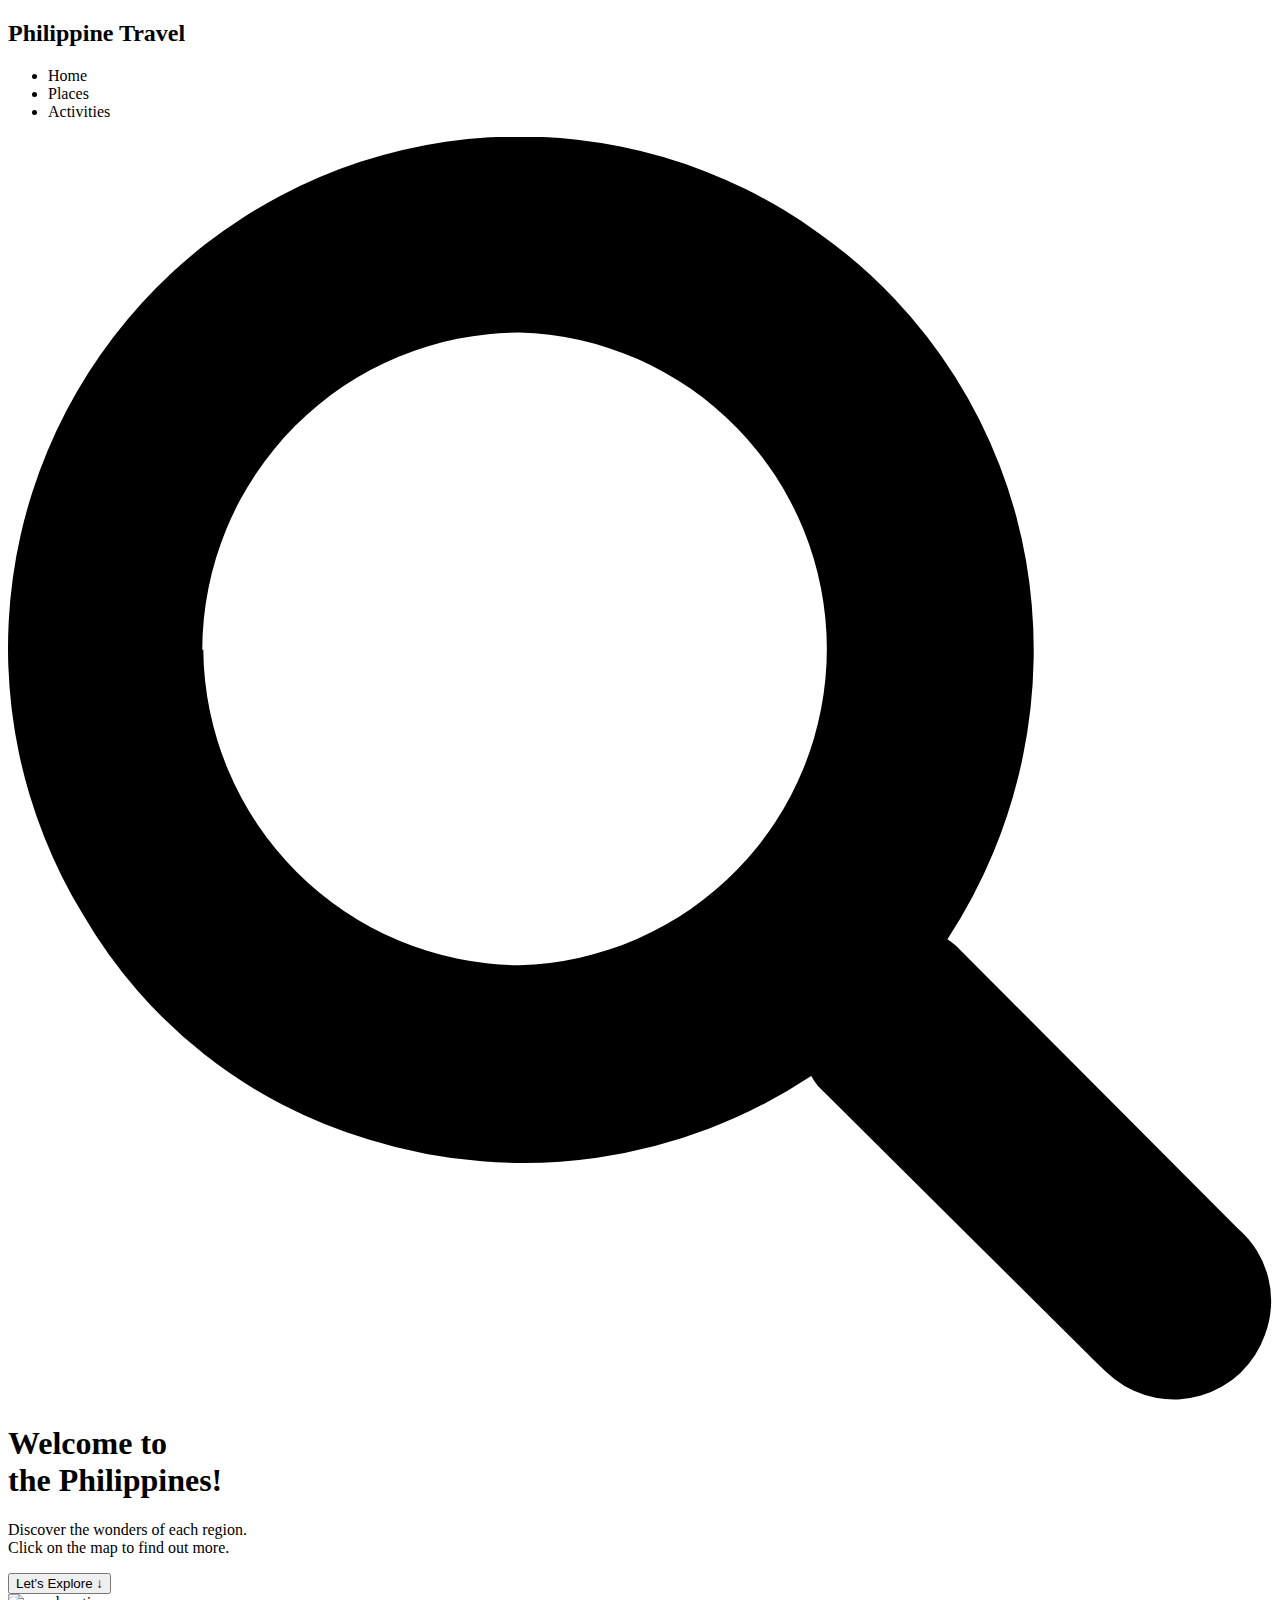
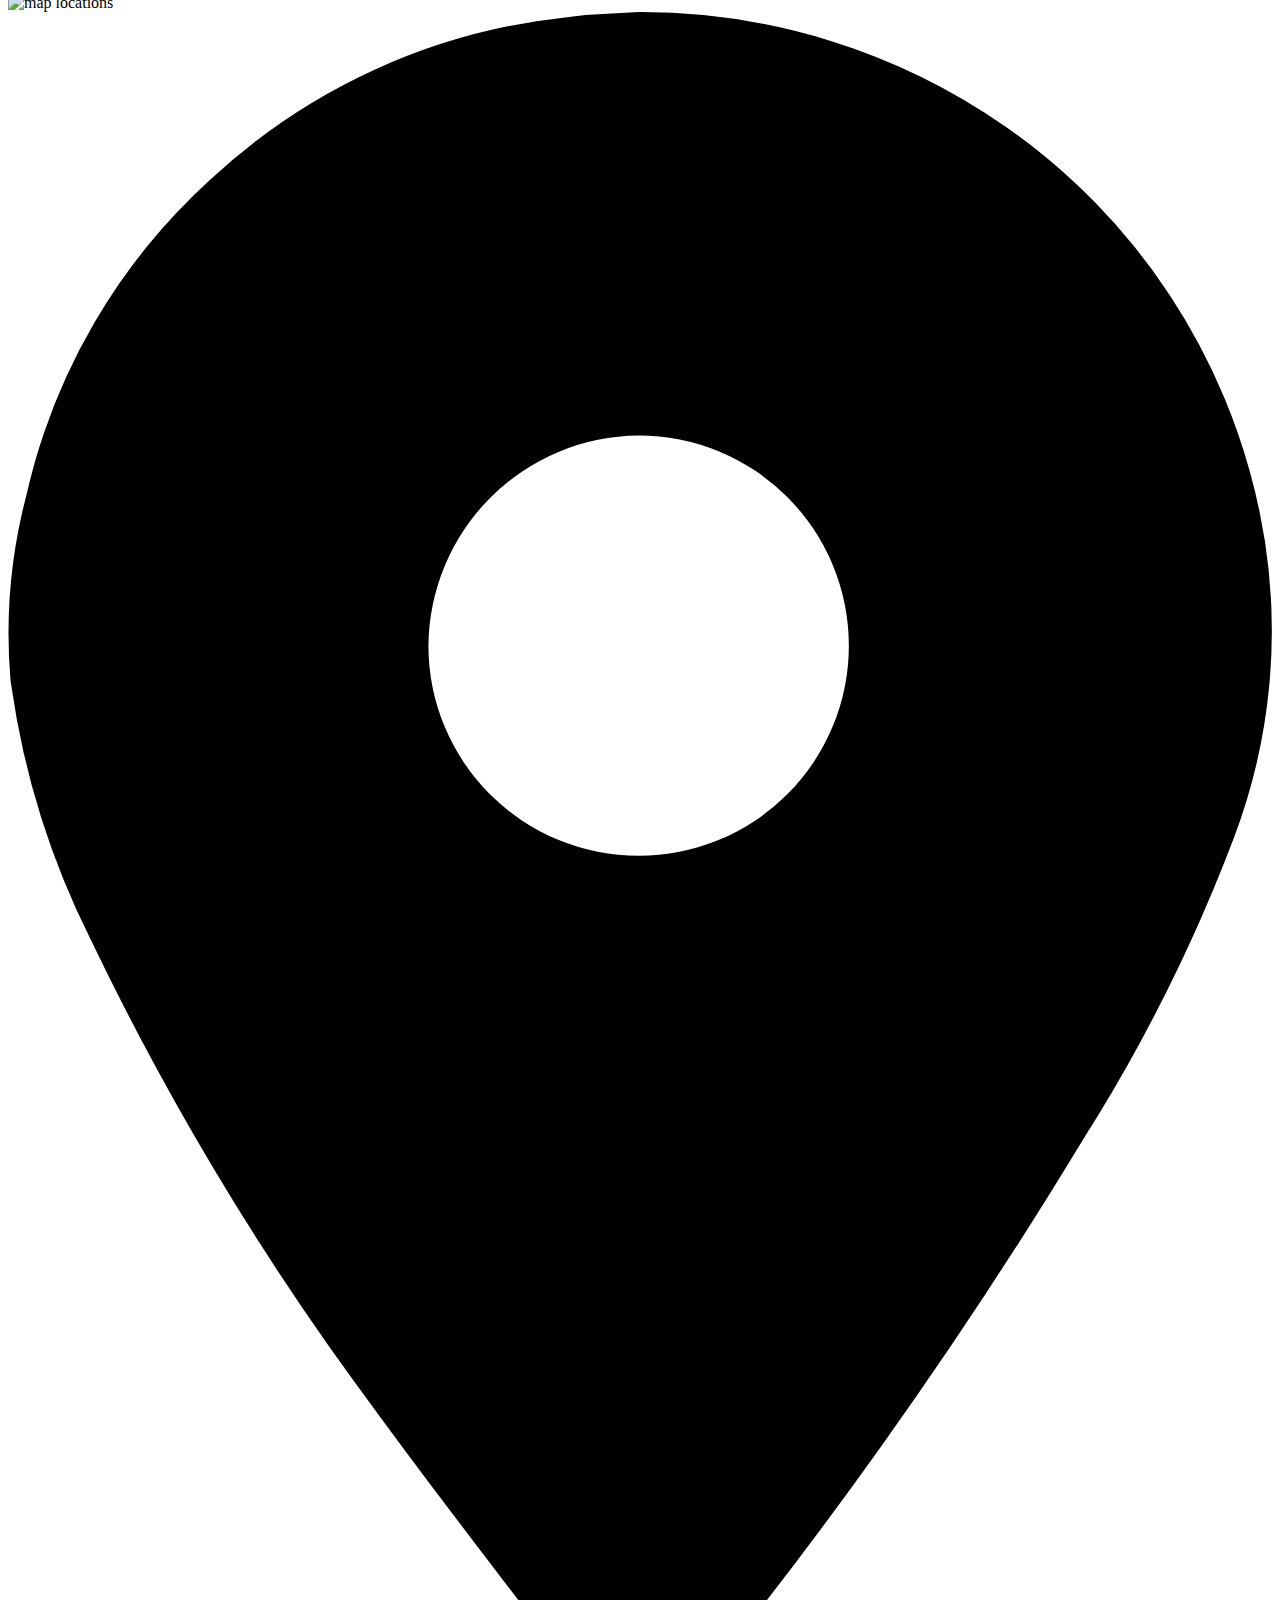
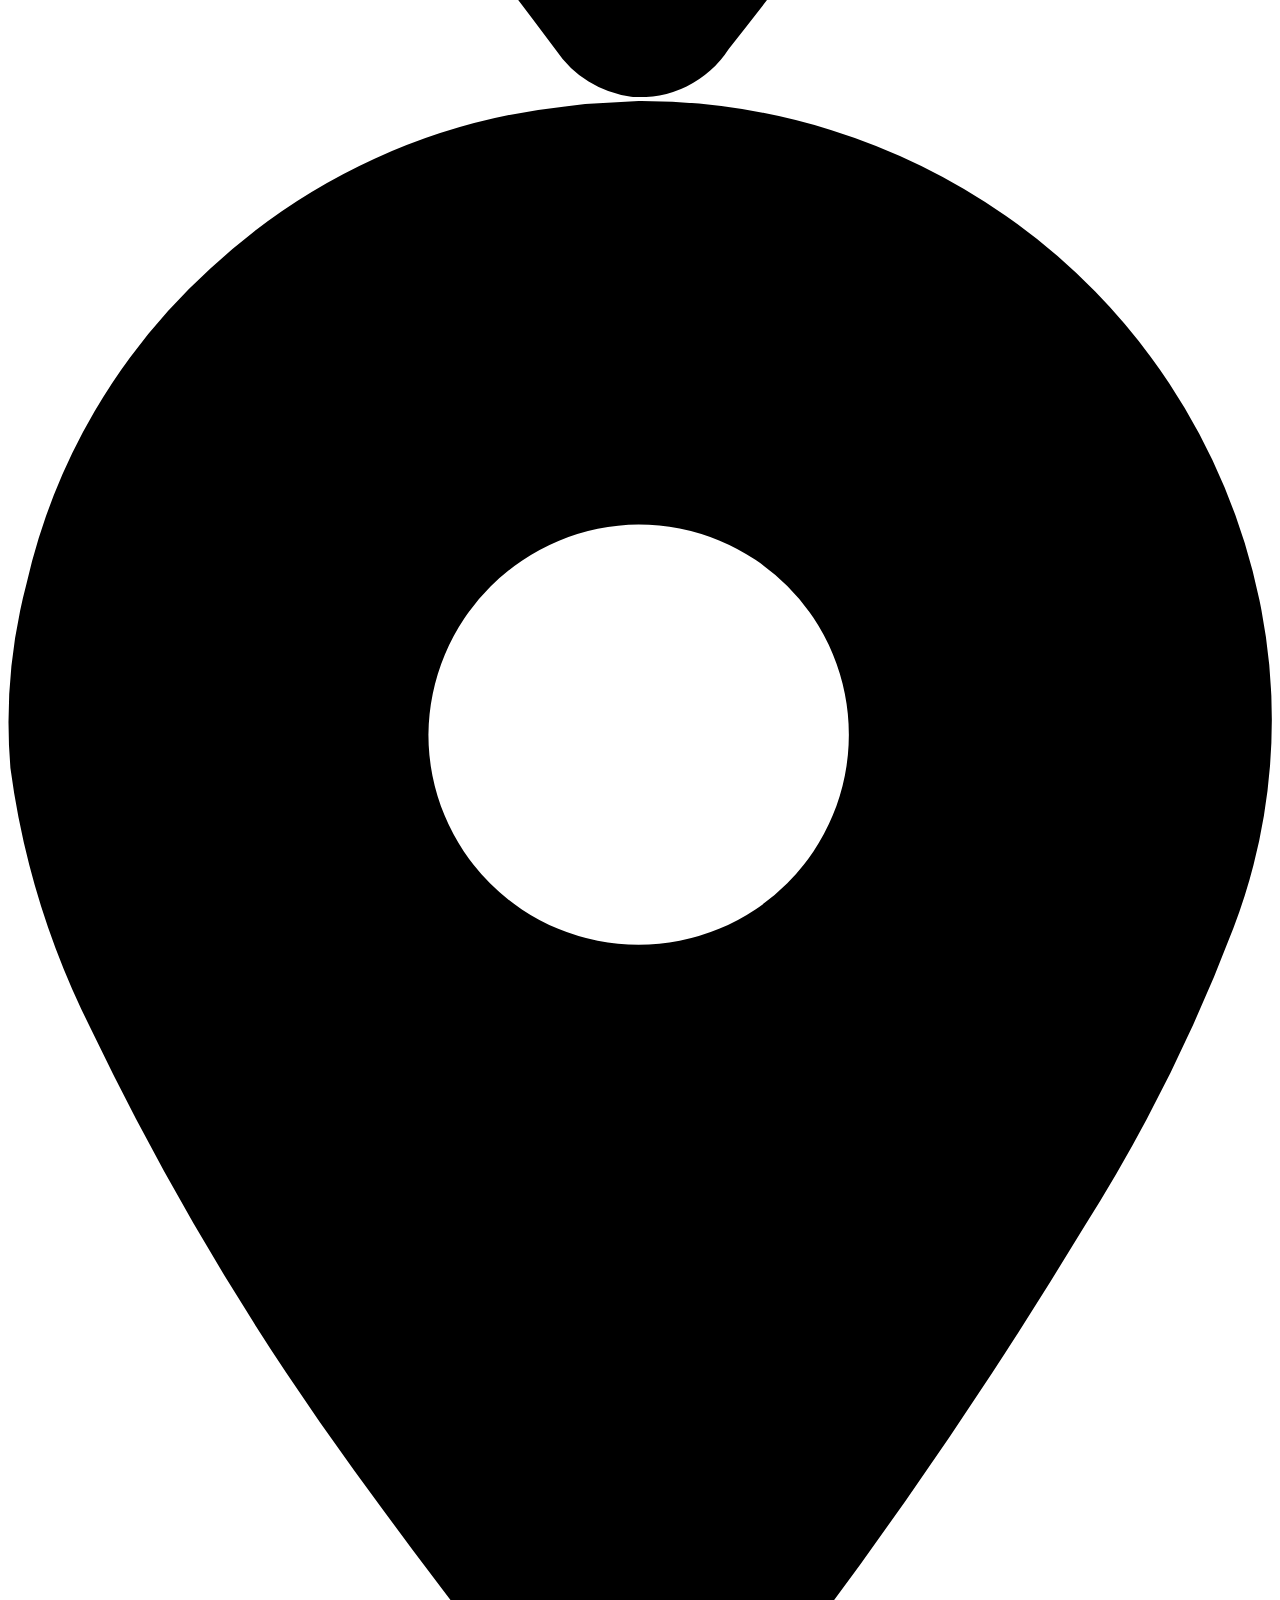
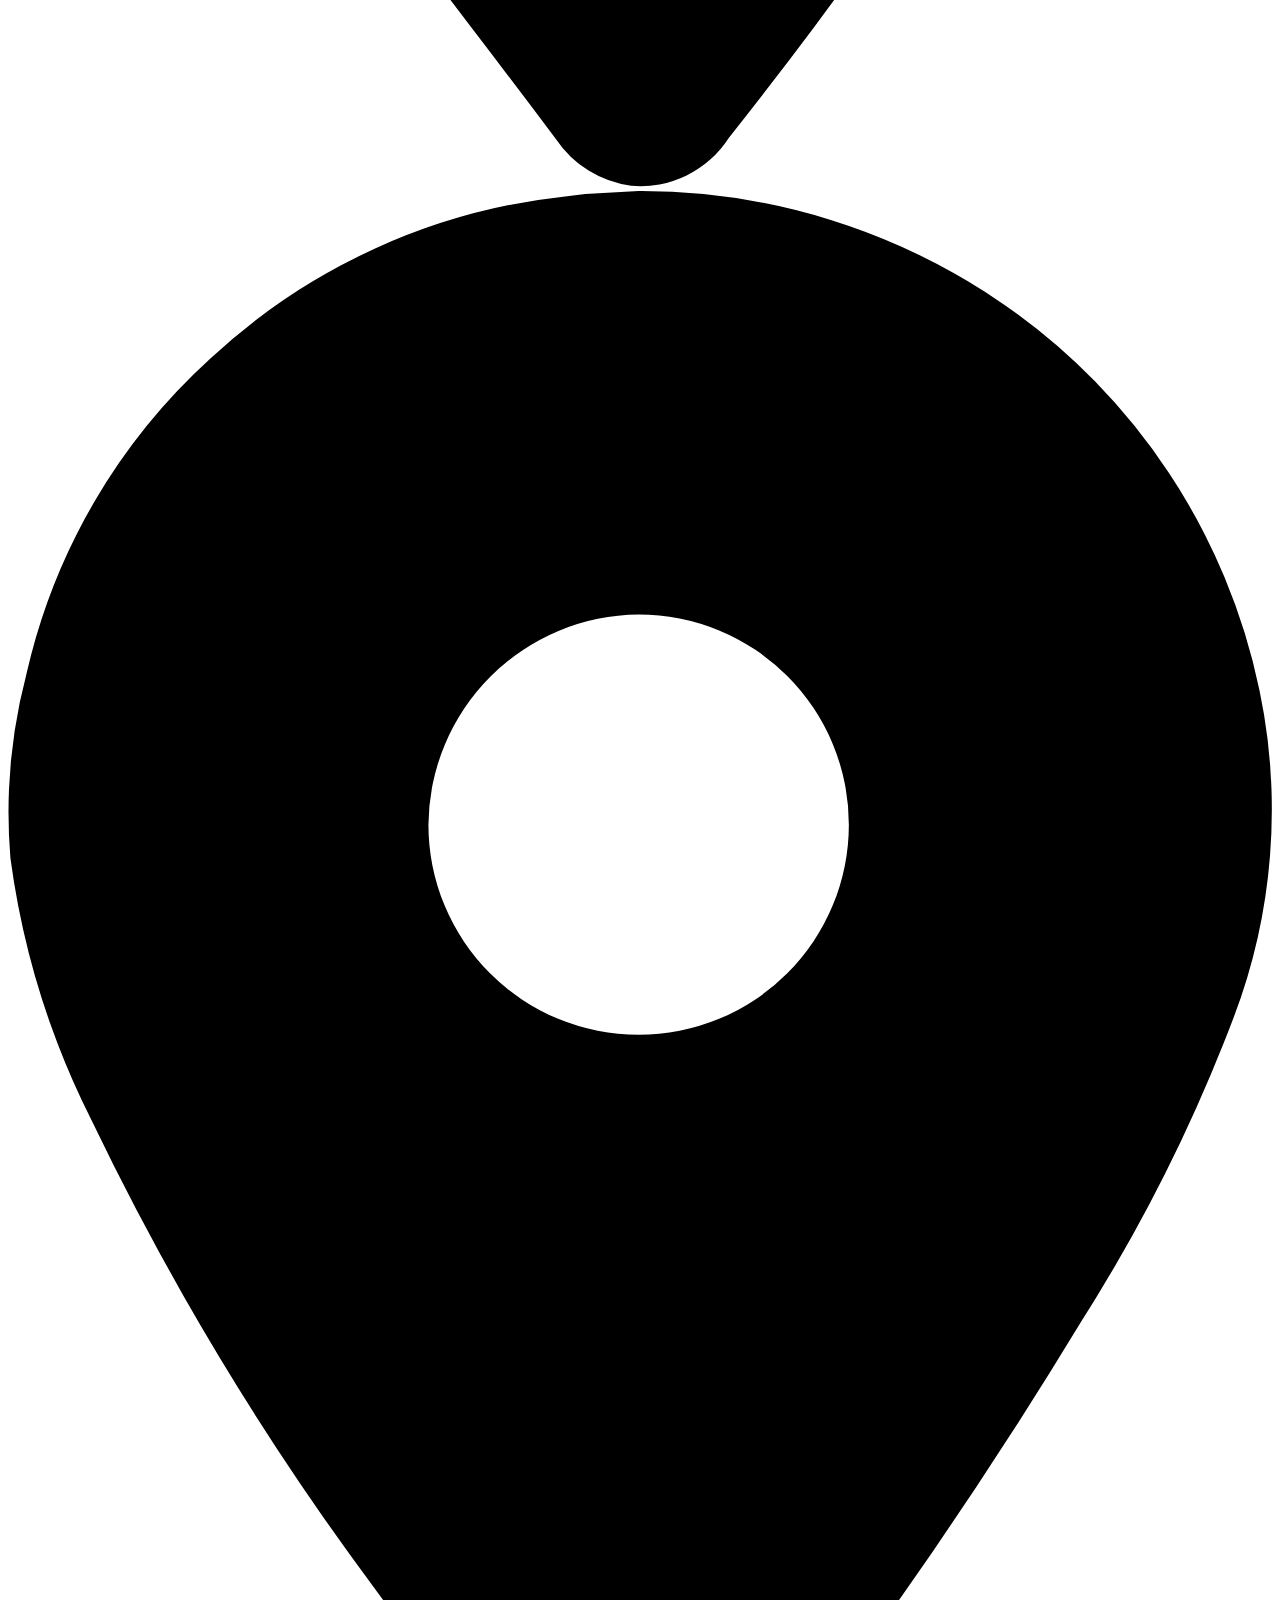
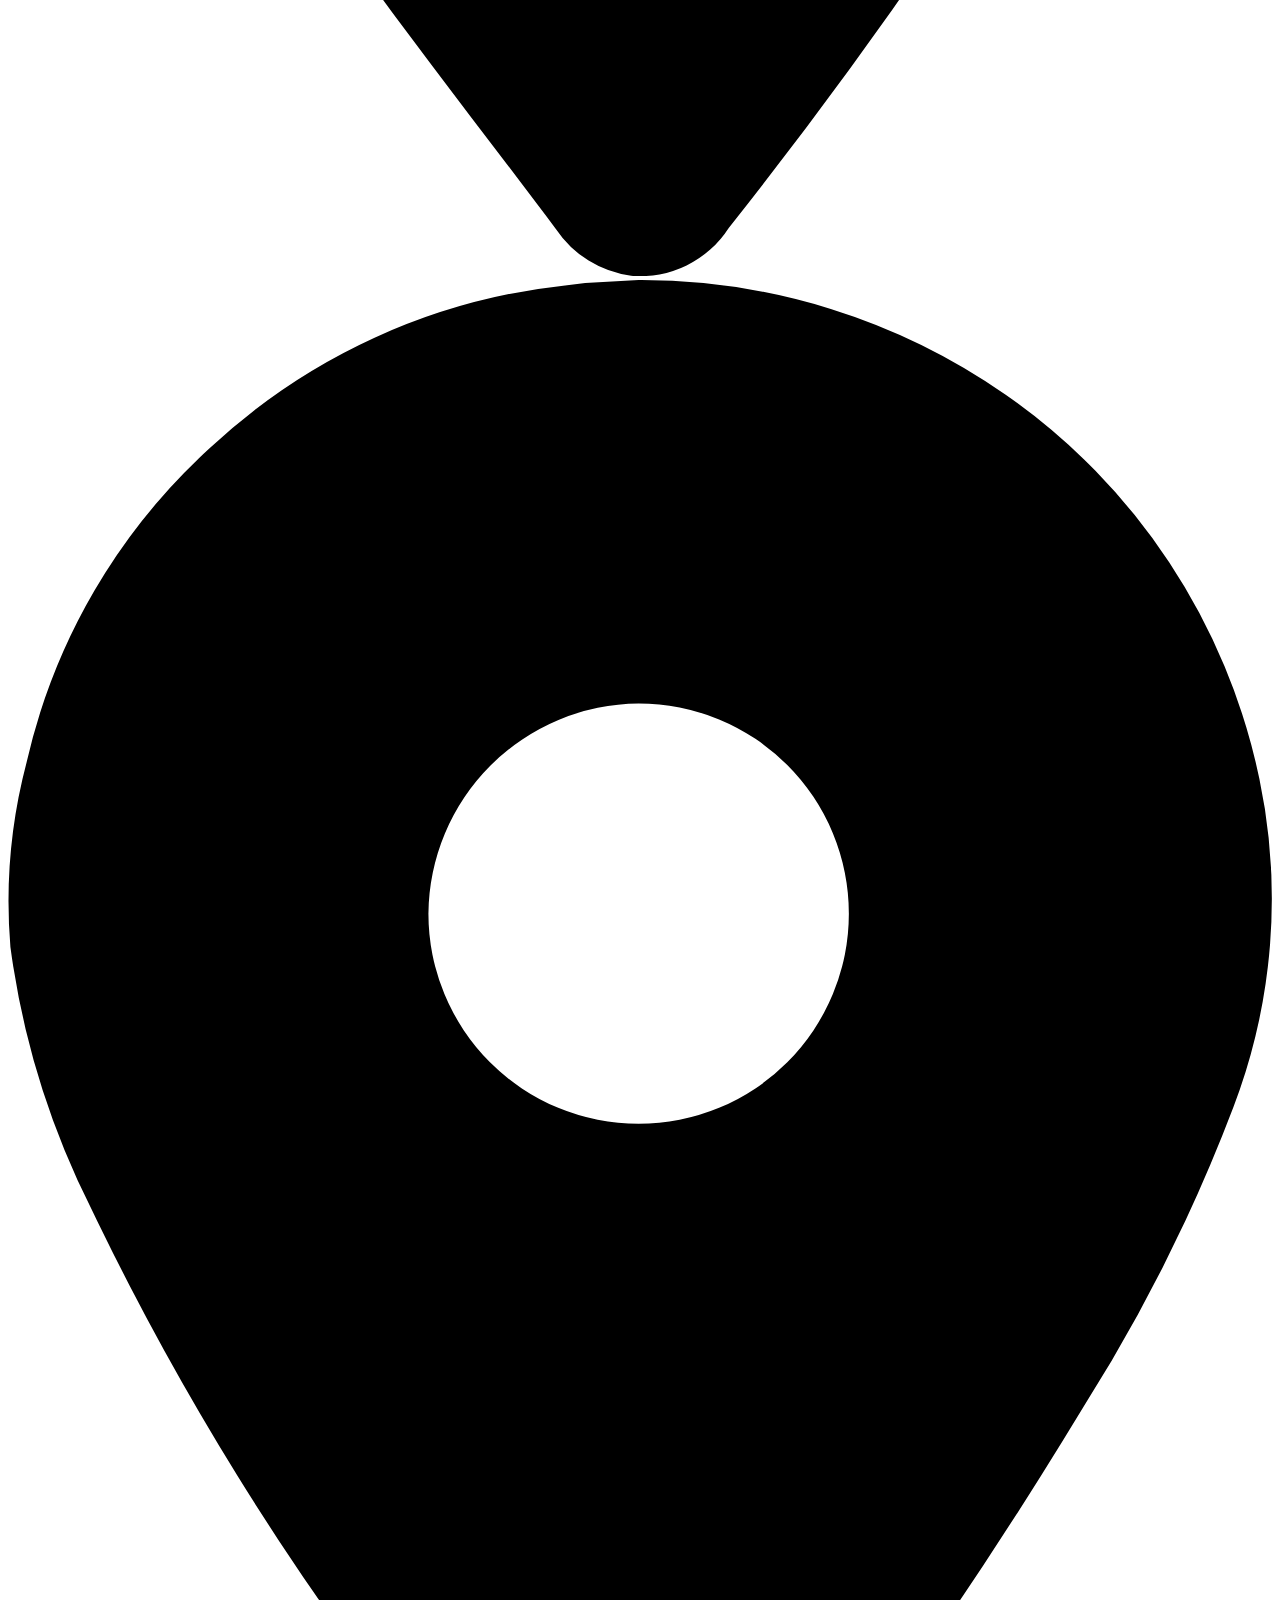
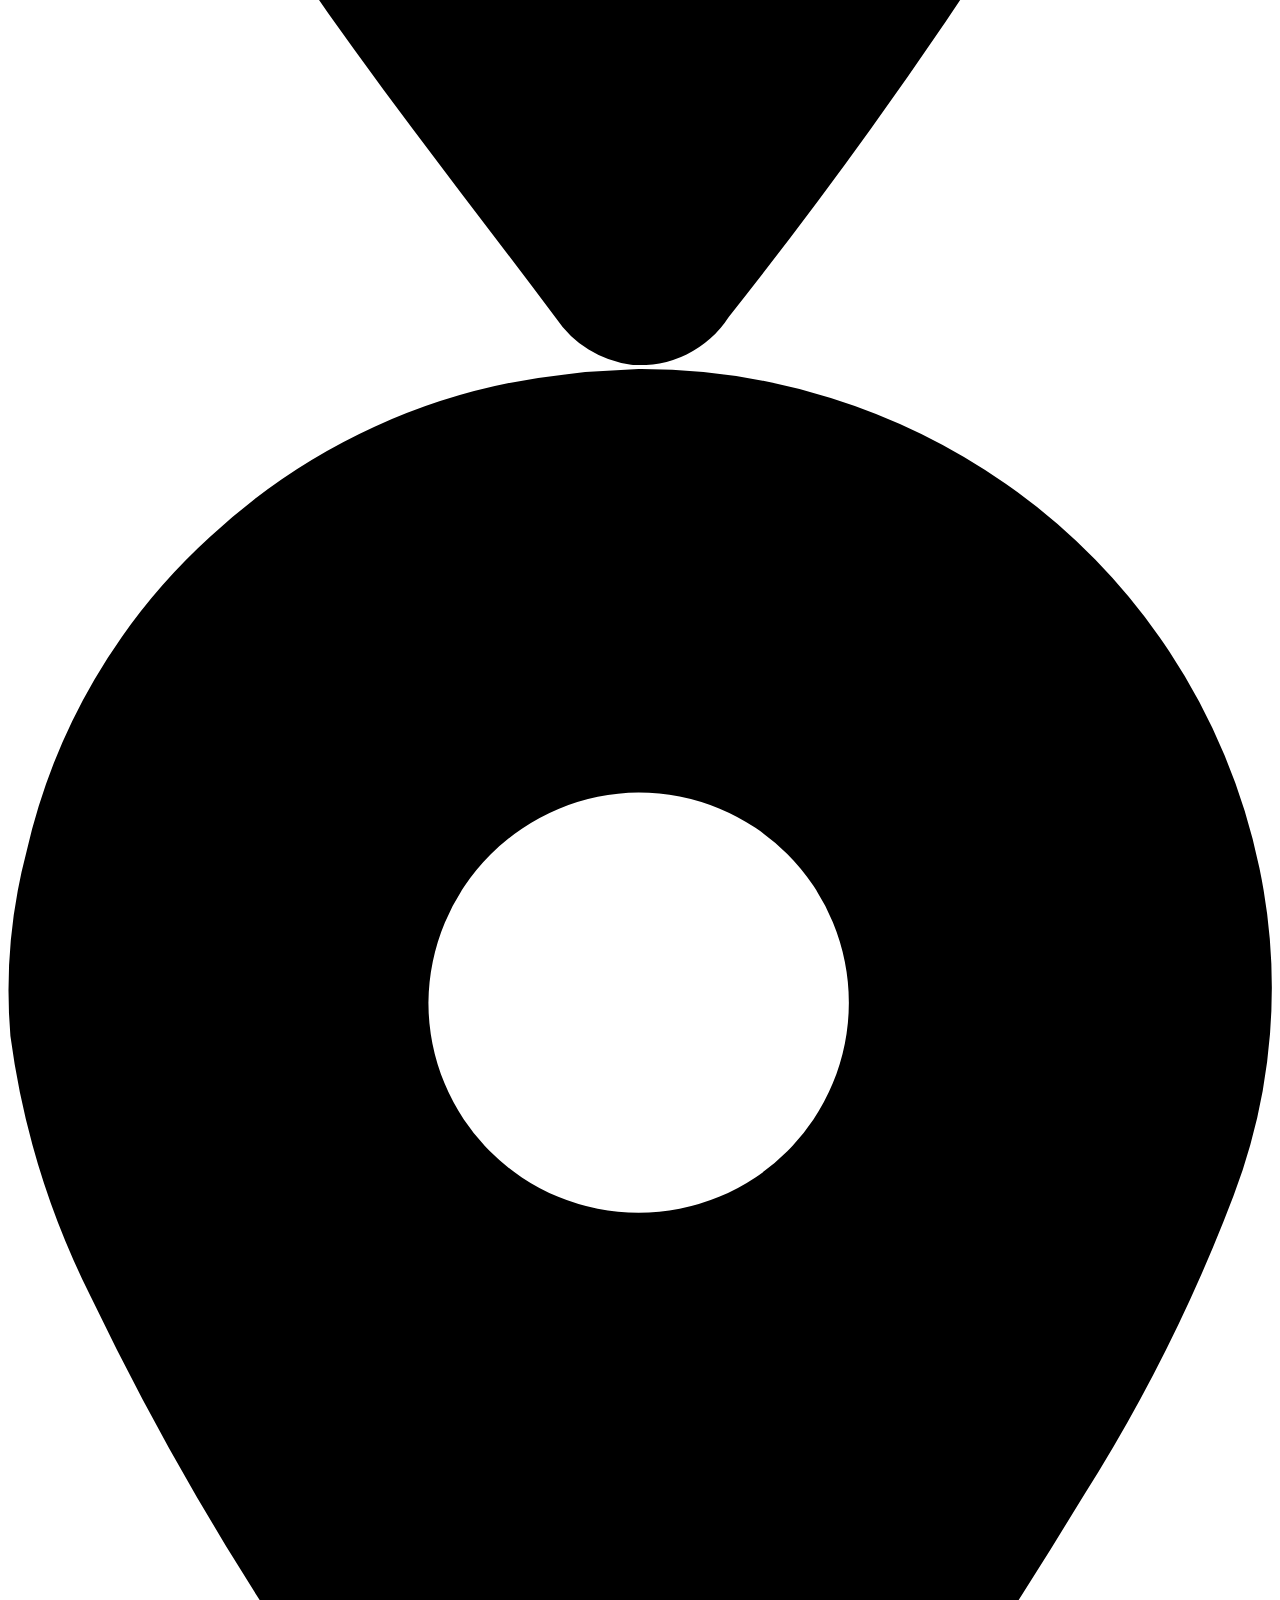
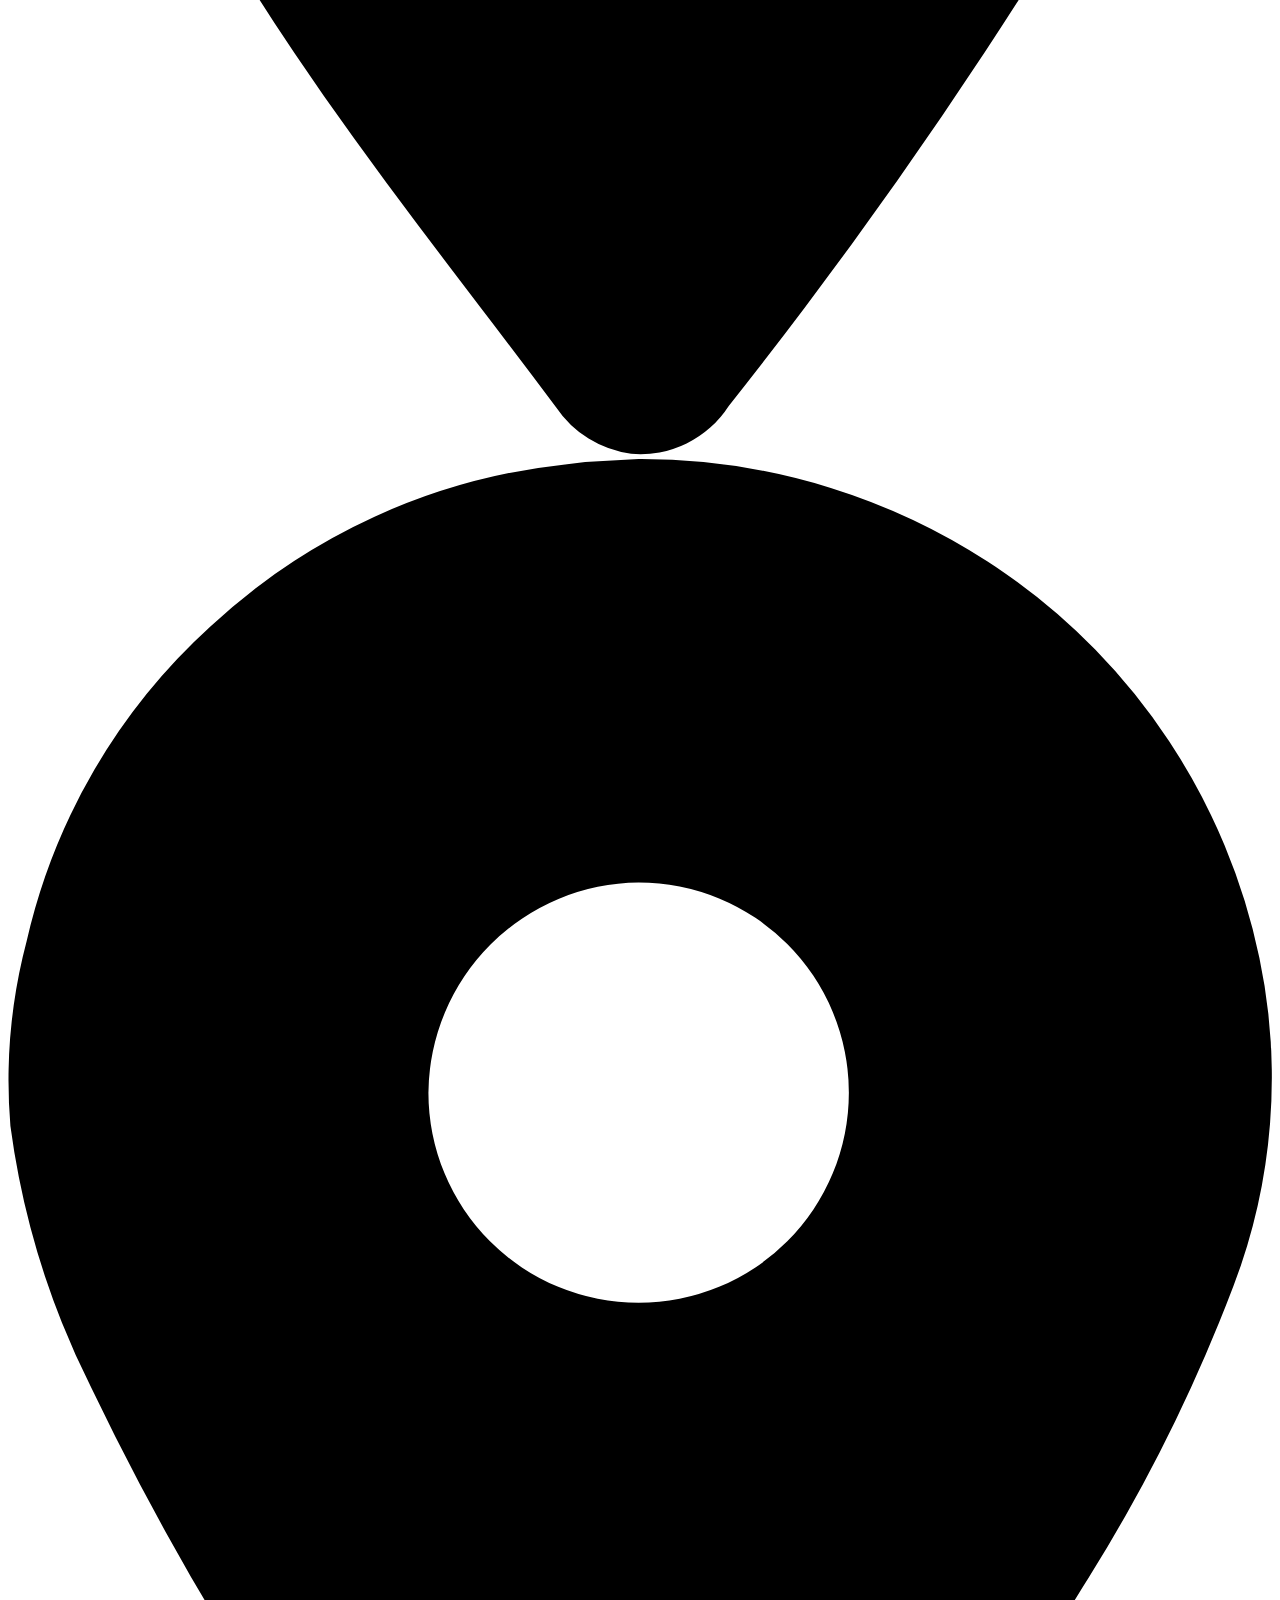
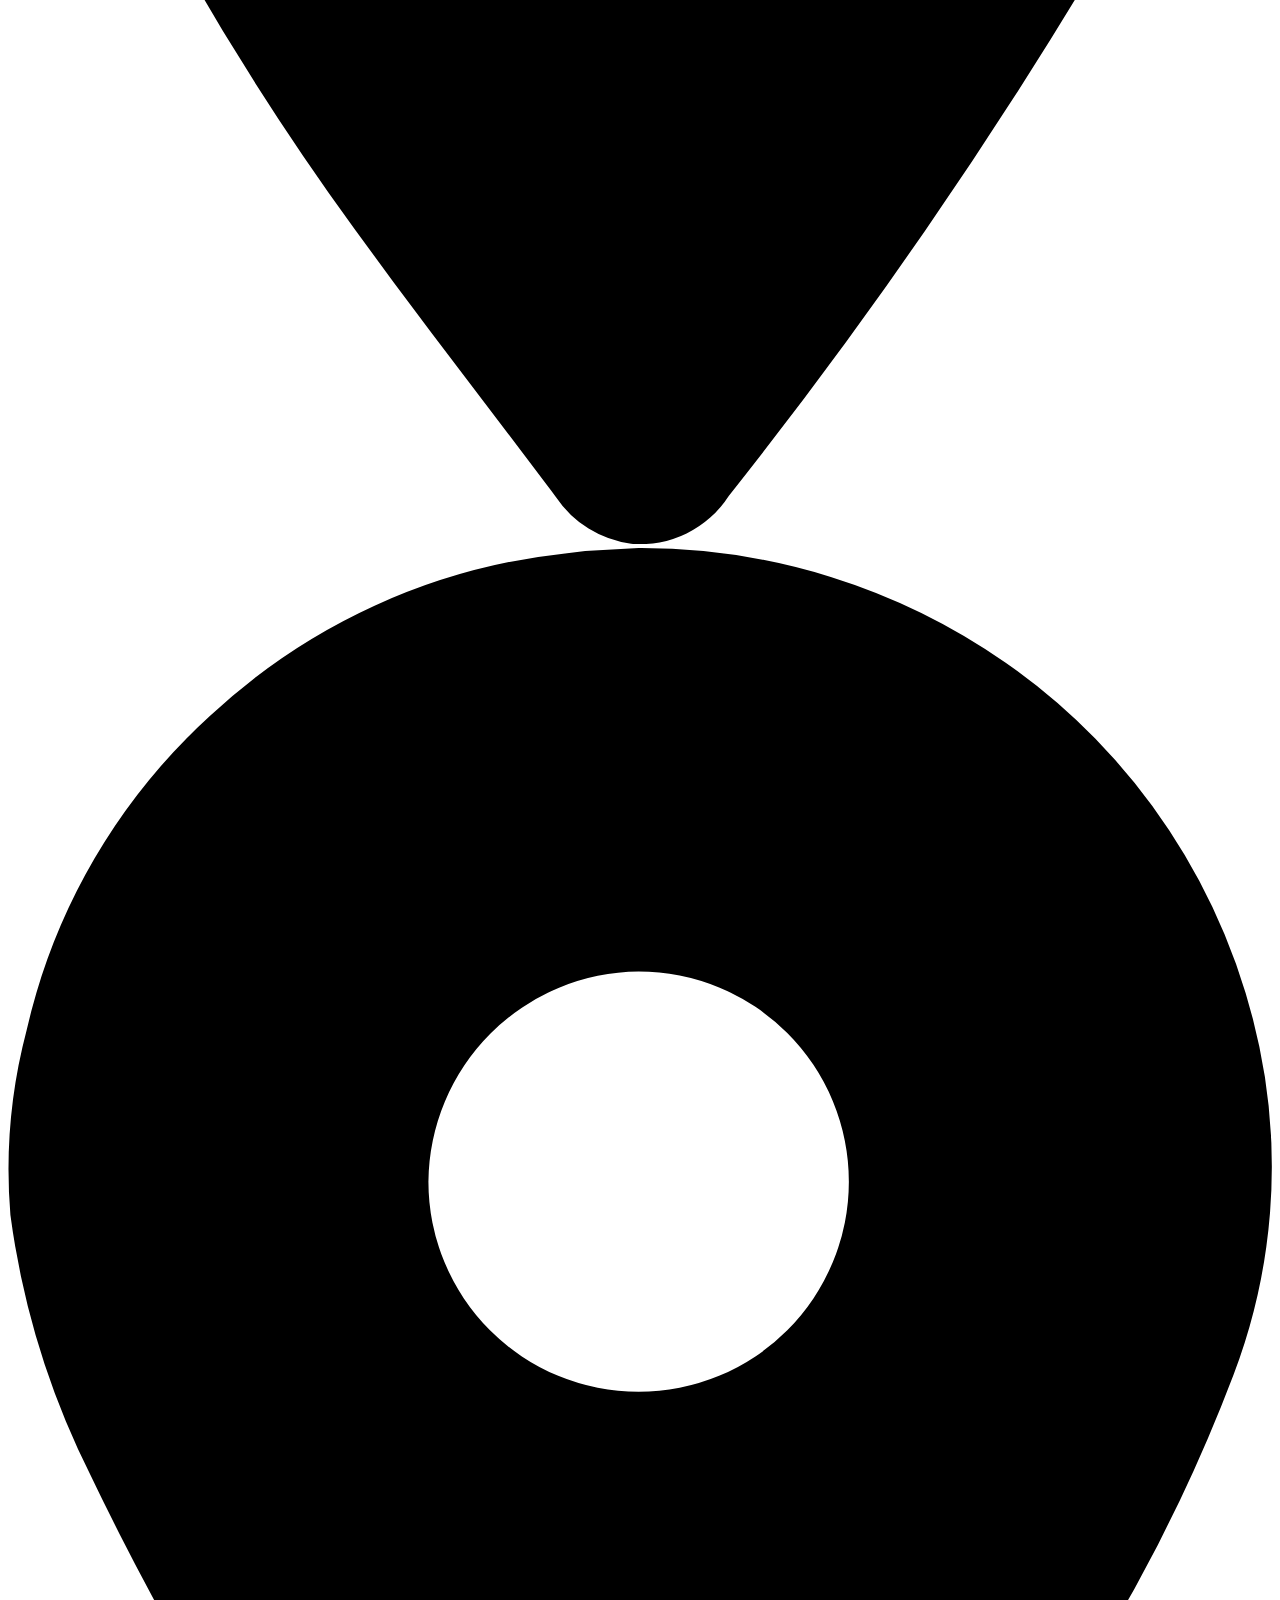
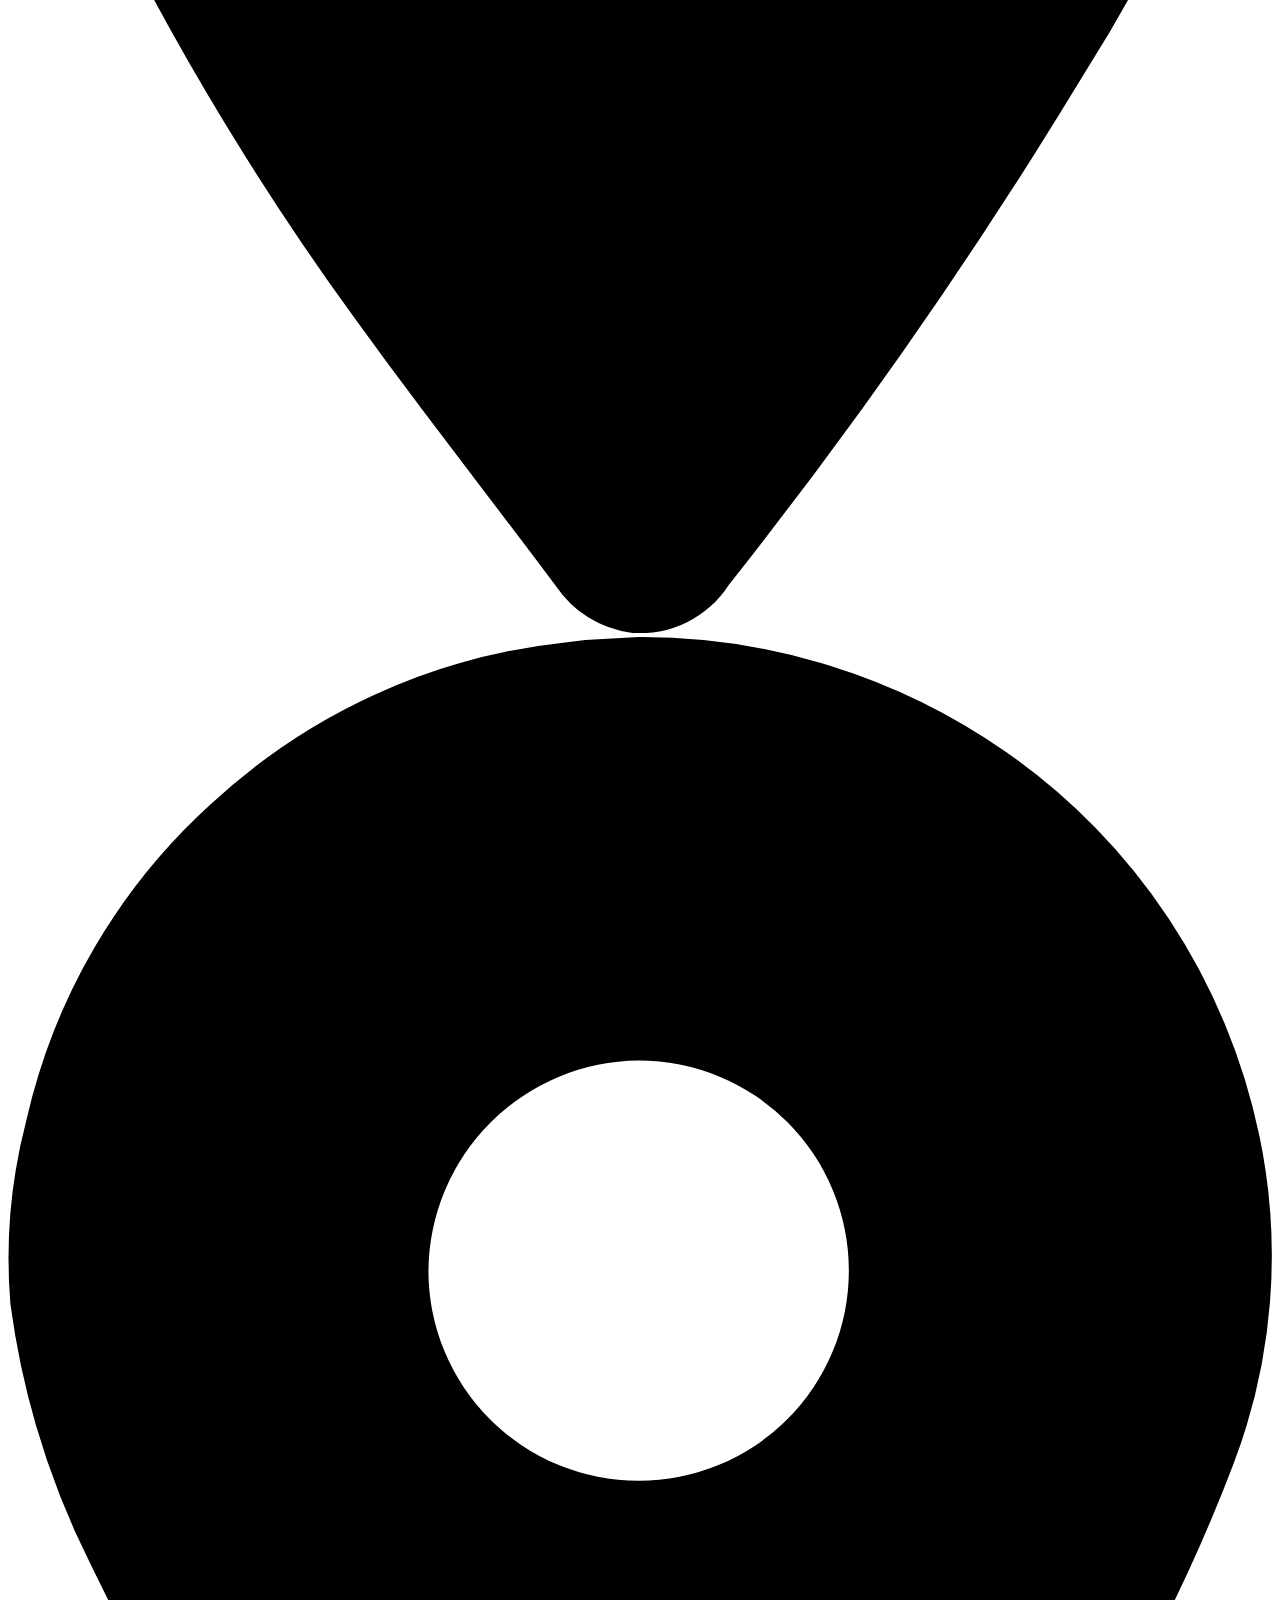
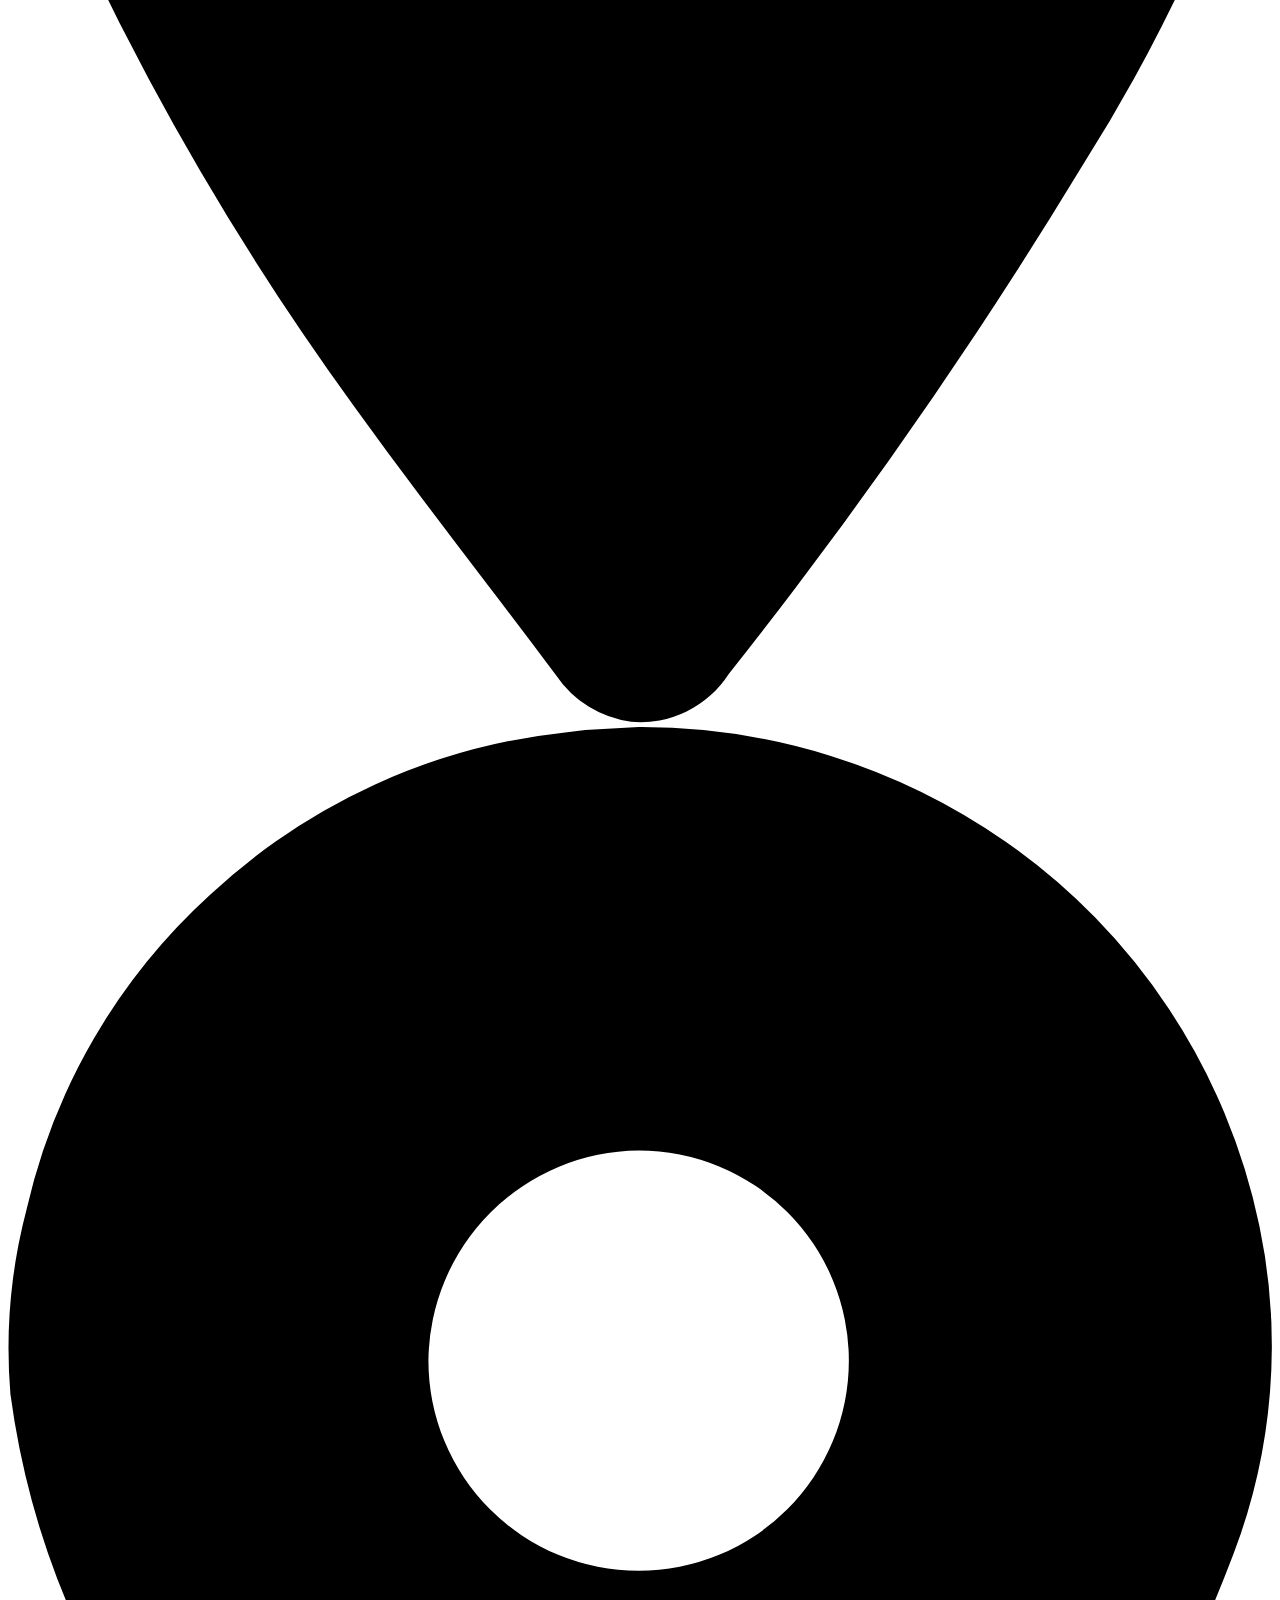
==== index.html @ 262427d0 "I will delete the main, and implement the corousel" ====
<!DOCTYPE html>
<html lang="en">
  <head>
    <meta charset="UTF-8" />
    <meta http-equiv="X-UA-Compatible" content="IE=edge" />
    <meta name="viewport" content="width=device-width, initial-scale=1.0" />
    <title>Philippine Travel</title>
    <link rel="preconnect" href="https://fonts.googleapis.com" />
    <link rel="stylesheet" href="style.css" />
    <link rel="preconnect" href="https://fonts.gstatic.com" crossorigin />
    <link
      href="https://fonts.googleapis.com/css2?family=Plus+Jakarta+Sans:ital,wght@0,300;0,400;0,500;0,600;0,700;0,800;1,300;1,400;1,500;1,600;1,700;1,800&display=swap"
      rel="stylesheet"
    />
    <link href="https://unpkg.com/aos@2.3.1/dist/aos.css" rel="stylesheet" />
    <script src="https://unpkg.com/aos@2.3.1/dist/aos.js"></script>
    <script src="script.js" defer></script>
  </head>
  <body>
    <header>
      <nav>
        <h2 onclick="location.reload()">Philippine Travel</h2>
        <ul>
          <li>Home</li>
          <li>Places</li>
          <li>Activities</li>
        </ul>
        <div class="search-icon">
          <svg xmlns="http://www.w3.org/2000/svg" viewBox="0 0 50.36 50.33">
            <g id="Layer_2" data-name="Layer 2">
              <g id="Main">
                <path
                  d="M32,37.41a20.72,20.72,0,0,1-17.63,2.53A19.63,19.63,0,0,1,3,31,20.38,20.38,0,0,1,32.36,3.87a20.26,20.26,0,0,1,8.2,13,21,21,0,0,1-3.13,15.09,2.78,2.78,0,0,1,.34.26L49,43.49a3.8,3.8,0,0,1,1.08,4.23,3.84,3.84,0,0,1-6,1.76,7.85,7.85,0,0,1-.74-.67l-11.07-11A3.79,3.79,0,0,1,32,37.41Zm-24.22-17A12.7,12.7,0,0,0,20.37,33a12.61,12.61,0,0,0,0-25.21A12.67,12.67,0,0,0,7.74,20.44Z"
                />
              </g>
            </g>
          </svg>
        </div>
      </nav>
      <div class="header__main">
        <div class="header__intro">
          <h1>Welcome to<br />the <span>Philippines!</span></h1>
          <p>Discover the wonders of each region.<br />Click on the map to find out more.</p>
          <button type="button">Let's Explore ↓</button>
        </div>
        <div class="header__map">
          <img src="/images/map.svg" alt="map locations" />
          <div class="locations location-1">
            <svg xmlns="http://www.w3.org/2000/svg" viewBox="0 0 42.09 56.12">
              <g id="Layer_2" data-name="Layer 2">
                <g id="Main">
                  <path
                    d="M21,0A21.19,21.19,0,0,1,33.21,3.81a20.76,20.76,0,0,1,8.46,12.8,19.45,19.45,0,0,1-.86,10.92,55.48,55.48,0,0,1-5,10A163.91,163.91,0,0,1,24,54.51a3.49,3.49,0,0,1-3.25,1.59,3.57,3.57,0,0,1-2.5-1.55c-2.25-3-4.53-5.91-6.71-8.93a94.48,94.48,0,0,1-8.77-14.7A27.48,27.48,0,0,1,.08,22.21a18.19,18.19,0,0,1,.54-6.15A20.21,20.21,0,0,1,6.74,5.58,20.5,20.5,0,0,1,18.55.18L19.22.1ZM14,21.1a7,7,0,1,0,7-7A7.06,7.06,0,0,0,14,21.1Z"
                  />
                </g>
              </g>
            </svg>
          </div>
          <div class="locations location-2">
            <svg class="location-2" xmlns="http://www.w3.org/2000/svg" viewBox="0 0 42.09 56.12">
              <g id="Layer_2" data-name="Layer 2">
                <g id="Main">
                  <path
                    d="M21,0A21.19,21.19,0,0,1,33.21,3.81a20.76,20.76,0,0,1,8.46,12.8,19.45,19.45,0,0,1-.86,10.92,55.48,55.48,0,0,1-5,10A163.91,163.91,0,0,1,24,54.51a3.49,3.49,0,0,1-3.25,1.59,3.57,3.57,0,0,1-2.5-1.55c-2.25-3-4.53-5.91-6.71-8.93a94.48,94.48,0,0,1-8.77-14.7A27.48,27.48,0,0,1,.08,22.21a18.19,18.19,0,0,1,.54-6.15A20.21,20.21,0,0,1,6.74,5.58,20.5,20.5,0,0,1,18.55.18L19.22.1ZM14,21.1a7,7,0,1,0,7-7A7.06,7.06,0,0,0,14,21.1Z"
                  />
                </g>
              </g>
            </svg>
          </div>
          <div class="locations location-3">
            <svg xmlns="http://www.w3.org/2000/svg" viewBox="0 0 42.09 56.12">
              <g id="Layer_2" data-name="Layer 2">
                <g id="Main">
                  <path
                    d="M21,0A21.19,21.19,0,0,1,33.21,3.81a20.76,20.76,0,0,1,8.46,12.8,19.45,19.45,0,0,1-.86,10.92,55.48,55.48,0,0,1-5,10A163.91,163.91,0,0,1,24,54.51a3.49,3.49,0,0,1-3.25,1.59,3.57,3.57,0,0,1-2.5-1.55c-2.25-3-4.53-5.91-6.71-8.93a94.48,94.48,0,0,1-8.77-14.7A27.48,27.48,0,0,1,.08,22.21a18.19,18.19,0,0,1,.54-6.15A20.21,20.21,0,0,1,6.74,5.58,20.5,20.5,0,0,1,18.55.18L19.22.1ZM14,21.1a7,7,0,1,0,7-7A7.06,7.06,0,0,0,14,21.1Z"
                  />
                </g>
              </g>
            </svg>
          </div>
          <div class="locations location-4">
            <svg xmlns="http://www.w3.org/2000/svg" viewBox="0 0 42.09 56.12">
              <g id="Layer_2" data-name="Layer 2">
                <g id="Main">
                  <path
                    d="M21,0A21.19,21.19,0,0,1,33.21,3.81a20.76,20.76,0,0,1,8.46,12.8,19.45,19.45,0,0,1-.86,10.92,55.48,55.48,0,0,1-5,10A163.91,163.91,0,0,1,24,54.51a3.49,3.49,0,0,1-3.25,1.59,3.57,3.57,0,0,1-2.5-1.55c-2.25-3-4.53-5.91-6.71-8.93a94.48,94.48,0,0,1-8.77-14.7A27.48,27.48,0,0,1,.08,22.21a18.19,18.19,0,0,1,.54-6.15A20.21,20.21,0,0,1,6.74,5.58,20.5,20.5,0,0,1,18.55.18L19.22.1ZM14,21.1a7,7,0,1,0,7-7A7.06,7.06,0,0,0,14,21.1Z"
                  />
                </g>
              </g>
            </svg>
          </div>
          <div class="locations location-5">
            <svg xmlns="http://www.w3.org/2000/svg" viewBox="0 0 42.09 56.12">
              <g id="Layer_2" data-name="Layer 2">
                <g id="Main">
                  <path
                    d="M21,0A21.19,21.19,0,0,1,33.21,3.81a20.76,20.76,0,0,1,8.46,12.8,19.45,19.45,0,0,1-.86,10.92,55.48,55.48,0,0,1-5,10A163.91,163.91,0,0,1,24,54.51a3.49,3.49,0,0,1-3.25,1.59,3.57,3.57,0,0,1-2.5-1.55c-2.25-3-4.53-5.91-6.71-8.93a94.48,94.48,0,0,1-8.77-14.7A27.48,27.48,0,0,1,.08,22.21a18.19,18.19,0,0,1,.54-6.15A20.21,20.21,0,0,1,6.74,5.58,20.5,20.5,0,0,1,18.55.18L19.22.1ZM14,21.1a7,7,0,1,0,7-7A7.06,7.06,0,0,0,14,21.1Z"
                  />
                </g>
              </g>
            </svg>
          </div>
          <div class="locations location-6">
            <svg xmlns="http://www.w3.org/2000/svg" viewBox="0 0 42.09 56.12">
              <g id="Layer_2" data-name="Layer 2">
                <g id="Main">
                  <path
                    d="M21,0A21.19,21.19,0,0,1,33.21,3.81a20.76,20.76,0,0,1,8.46,12.8,19.45,19.45,0,0,1-.86,10.92,55.48,55.48,0,0,1-5,10A163.91,163.91,0,0,1,24,54.51a3.49,3.49,0,0,1-3.25,1.59,3.57,3.57,0,0,1-2.5-1.55c-2.25-3-4.53-5.91-6.71-8.93a94.48,94.48,0,0,1-8.77-14.7A27.48,27.48,0,0,1,.08,22.21a18.19,18.19,0,0,1,.54-6.15A20.21,20.21,0,0,1,6.74,5.58,20.5,20.5,0,0,1,18.55.18L19.22.1ZM14,21.1a7,7,0,1,0,7-7A7.06,7.06,0,0,0,14,21.1Z"
                  />
                </g>
              </g>
            </svg>
          </div>
          <div class="locations location-7">
            <svg xmlns="http://www.w3.org/2000/svg" viewBox="0 0 42.09 56.12">
              <g id="Layer_2" data-name="Layer 2">
                <g id="Main">
                  <path
                    d="M21,0A21.19,21.19,0,0,1,33.21,3.81a20.76,20.76,0,0,1,8.46,12.8,19.45,19.45,0,0,1-.86,10.92,55.48,55.48,0,0,1-5,10A163.91,163.91,0,0,1,24,54.51a3.49,3.49,0,0,1-3.25,1.59,3.57,3.57,0,0,1-2.5-1.55c-2.25-3-4.53-5.91-6.71-8.93a94.48,94.48,0,0,1-8.77-14.7A27.48,27.48,0,0,1,.08,22.21a18.19,18.19,0,0,1,.54-6.15A20.21,20.21,0,0,1,6.74,5.58,20.5,20.5,0,0,1,18.55.18L19.22.1ZM14,21.1a7,7,0,1,0,7-7A7.06,7.06,0,0,0,14,21.1Z"
                  />
                </g>
              </g>
            </svg>
          </div>
          <div class="locations location-8">
            <svg xmlns="http://www.w3.org/2000/svg" viewBox="0 0 42.09 56.12">
              <g id="Layer_2" data-name="Layer 2">
                <g id="Main">
                  <path
                    d="M21,0A21.19,21.19,0,0,1,33.21,3.81a20.76,20.76,0,0,1,8.46,12.8,19.45,19.45,0,0,1-.86,10.92,55.48,55.48,0,0,1-5,10A163.91,163.91,0,0,1,24,54.51a3.49,3.49,0,0,1-3.25,1.59,3.57,3.57,0,0,1-2.5-1.55c-2.25-3-4.53-5.91-6.71-8.93a94.48,94.48,0,0,1-8.77-14.7A27.48,27.48,0,0,1,.08,22.21a18.19,18.19,0,0,1,.54-6.15A20.21,20.21,0,0,1,6.74,5.58,20.5,20.5,0,0,1,18.55.18L19.22.1ZM14,21.1a7,7,0,1,0,7-7A7.06,7.06,0,0,0,14,21.1Z"
                  />
                </g>
              </g>
            </svg>
          </div>
          <div class="locations location-9">
            <svg xmlns="http://www.w3.org/2000/svg" viewBox="0 0 42.09 56.12">
              <g id="Layer_2" data-name="Layer 2">
                <g id="Main">
                  <path
                    d="M21,0A21.19,21.19,0,0,1,33.21,3.81a20.76,20.76,0,0,1,8.46,12.8,19.45,19.45,0,0,1-.86,10.92,55.48,55.48,0,0,1-5,10A163.91,163.91,0,0,1,24,54.51a3.49,3.49,0,0,1-3.25,1.59,3.57,3.57,0,0,1-2.5-1.55c-2.25-3-4.53-5.91-6.71-8.93a94.48,94.48,0,0,1-8.77-14.7A27.48,27.48,0,0,1,.08,22.21a18.19,18.19,0,0,1,.54-6.15A20.21,20.21,0,0,1,6.74,5.58,20.5,20.5,0,0,1,18.55.18L19.22.1ZM14,21.1a7,7,0,1,0,7-7A7.06,7.06,0,0,0,14,21.1Z"
                  />
                </g>
              </g>
            </svg>
          </div>
          <div class="locations location-10">
            <svg xmlns="http://www.w3.org/2000/svg" viewBox="0 0 42.09 56.12">
              <g id="Layer_2" data-name="Layer 2">
                <g id="Main">
                  <path
                    d="M21,0A21.19,21.19,0,0,1,33.21,3.81a20.76,20.76,0,0,1,8.46,12.8,19.45,19.45,0,0,1-.86,10.92,55.48,55.48,0,0,1-5,10A163.91,163.91,0,0,1,24,54.51a3.49,3.49,0,0,1-3.25,1.59,3.57,3.57,0,0,1-2.5-1.55c-2.25-3-4.53-5.91-6.71-8.93a94.48,94.48,0,0,1-8.77-14.7A27.48,27.48,0,0,1,.08,22.21a18.19,18.19,0,0,1,.54-6.15A20.21,20.21,0,0,1,6.74,5.58,20.5,20.5,0,0,1,18.55.18L19.22.1ZM14,21.1a7,7,0,1,0,7-7A7.06,7.06,0,0,0,14,21.1Z"
                  />
                </g>
              </g>
            </svg>
          </div>
          <div class="locations location-11">
            <svg xmlns="http://www.w3.org/2000/svg" viewBox="0 0 42.09 56.12">
              <g id="Layer_2" data-name="Layer 2">
                <g id="Main">
                  <path
                    d="M21,0A21.19,21.19,0,0,1,33.21,3.81a20.76,20.76,0,0,1,8.46,12.8,19.45,19.45,0,0,1-.86,10.92,55.48,55.48,0,0,1-5,10A163.91,163.91,0,0,1,24,54.51a3.49,3.49,0,0,1-3.25,1.59,3.57,3.57,0,0,1-2.5-1.55c-2.25-3-4.53-5.91-6.71-8.93a94.48,94.48,0,0,1-8.77-14.7A27.48,27.48,0,0,1,.08,22.21a18.19,18.19,0,0,1,.54-6.15A20.21,20.21,0,0,1,6.74,5.58,20.5,20.5,0,0,1,18.55.18L19.22.1ZM14,21.1a7,7,0,1,0,7-7A7.06,7.06,0,0,0,14,21.1Z"
                  />
                </g>
              </g>
            </svg>
          </div>
          <div class="locations location-12">
            <svg xmlns="http://www.w3.org/2000/svg" viewBox="0 0 42.09 56.12">
              <g id="Layer_2" data-name="Layer 2">
                <g id="Main">
                  <path
                    d="M21,0A21.19,21.19,0,0,1,33.21,3.81a20.76,20.76,0,0,1,8.46,12.8,19.45,19.45,0,0,1-.86,10.92,55.48,55.48,0,0,1-5,10A163.91,163.91,0,0,1,24,54.51a3.49,3.49,0,0,1-3.25,1.59,3.57,3.57,0,0,1-2.5-1.55c-2.25-3-4.53-5.91-6.71-8.93a94.48,94.48,0,0,1-8.77-14.7A27.48,27.48,0,0,1,.08,22.21a18.19,18.19,0,0,1,.54-6.15A20.21,20.21,0,0,1,6.74,5.58,20.5,20.5,0,0,1,18.55.18L19.22.1ZM14,21.1a7,7,0,1,0,7-7A7.06,7.06,0,0,0,14,21.1Z"
                  />
                </g>
              </g>
            </svg>
          </div>
          <div class="locations location-13">
            <svg xmlns="http://www.w3.org/2000/svg" viewBox="0 0 42.09 56.12">
              <g id="Layer_2" data-name="Layer 2">
                <g id="Main">
                  <path
                    d="M21,0A21.19,21.19,0,0,1,33.21,3.81a20.76,20.76,0,0,1,8.46,12.8,19.45,19.45,0,0,1-.86,10.92,55.48,55.48,0,0,1-5,10A163.91,163.91,0,0,1,24,54.51a3.49,3.49,0,0,1-3.25,1.59,3.57,3.57,0,0,1-2.5-1.55c-2.25-3-4.53-5.91-6.71-8.93a94.48,94.48,0,0,1-8.77-14.7A27.48,27.48,0,0,1,.08,22.21a18.19,18.19,0,0,1,.54-6.15A20.21,20.21,0,0,1,6.74,5.58,20.5,20.5,0,0,1,18.55.18L19.22.1ZM14,21.1a7,7,0,1,0,7-7A7.06,7.06,0,0,0,14,21.1Z"
                  />
                </g>
              </g>
            </svg>
          </div>
          <div class="locations location-14">
            <svg xmlns="http://www.w3.org/2000/svg" viewBox="0 0 42.09 56.12">
              <g id="Layer_2" data-name="Layer 2">
                <g id="Main">
                  <path
                    d="M21,0A21.19,21.19,0,0,1,33.21,3.81a20.76,20.76,0,0,1,8.46,12.8,19.45,19.45,0,0,1-.86,10.92,55.48,55.48,0,0,1-5,10A163.91,163.91,0,0,1,24,54.51a3.49,3.49,0,0,1-3.25,1.59,3.57,3.57,0,0,1-2.5-1.55c-2.25-3-4.53-5.91-6.71-8.93a94.48,94.48,0,0,1-8.77-14.7A27.48,27.48,0,0,1,.08,22.21a18.19,18.19,0,0,1,.54-6.15A20.21,20.21,0,0,1,6.74,5.58,20.5,20.5,0,0,1,18.55.18L19.22.1ZM14,21.1a7,7,0,1,0,7-7A7.06,7.06,0,0,0,14,21.1Z"
                  />
                </g>
              </g>
            </svg>
          </div>
          <div class="locations location-15">
            <svg xmlns="http://www.w3.org/2000/svg" viewBox="0 0 42.09 56.12">
              <g id="Layer_2" data-name="Layer 2">
                <g id="Main">
                  <path
                    d="M21,0A21.19,21.19,0,0,1,33.21,3.81a20.76,20.76,0,0,1,8.46,12.8,19.45,19.45,0,0,1-.86,10.92,55.48,55.48,0,0,1-5,10A163.91,163.91,0,0,1,24,54.51a3.49,3.49,0,0,1-3.25,1.59,3.57,3.57,0,0,1-2.5-1.55c-2.25-3-4.53-5.91-6.71-8.93a94.48,94.48,0,0,1-8.77-14.7A27.48,27.48,0,0,1,.08,22.21a18.19,18.19,0,0,1,.54-6.15A20.21,20.21,0,0,1,6.74,5.58,20.5,20.5,0,0,1,18.55.18L19.22.1ZM14,21.1a7,7,0,1,0,7-7A7.06,7.06,0,0,0,14,21.1Z"
                  />
                </g>
              </g>
            </svg>
          </div>
          <div class="locations location-16">
            <svg xmlns="http://www.w3.org/2000/svg" viewBox="0 0 42.09 56.12">
              <g id="Layer_2" data-name="Layer 2">
                <g id="Main">
                  <path
                    d="M21,0A21.19,21.19,0,0,1,33.21,3.81a20.76,20.76,0,0,1,8.46,12.8,19.45,19.45,0,0,1-.86,10.92,55.48,55.48,0,0,1-5,10A163.91,163.91,0,0,1,24,54.51a3.49,3.49,0,0,1-3.25,1.59,3.57,3.57,0,0,1-2.5-1.55c-2.25-3-4.53-5.91-6.71-8.93a94.48,94.48,0,0,1-8.77-14.7A27.48,27.48,0,0,1,.08,22.21a18.19,18.19,0,0,1,.54-6.15A20.21,20.21,0,0,1,6.74,5.58,20.5,20.5,0,0,1,18.55.18L19.22.1ZM14,21.1a7,7,0,1,0,7-7A7.06,7.06,0,0,0,14,21.1Z"
                  />
                </g>
              </g>
            </svg>
          </div>
        </div>
      </div>
    </header>

    <main>
      <div class="col-1">
        <h2>Popular places you must see!</h2>
        <div class="col-1__cards-container" data-aos="fade-up">
          
        </div>
      </div>

      <div class="col-2">
        <nav class="col-2__side-nav">
          <ul>
            <h4>Regions</h4>
            <li>CAR</li>
            <li>Ilocos Region</li>
            <li>Cagayan Valley</li>
            <li>Central Luzon</li>
            <li>CALABARZON</li>
            <li>NCR</li>
            <li>MIMAROPA</li>
            <li>Bicol Region</li>
            <li>Western Visayas</li>
            <li>Central Visayas</li>
            <li>Eastern Visayas</li>
            <li>Zamboanga Peninsula</li>
            <li>Northern Mindanao</li>
            <li>Davao Region</li>
            <li>SOCCSKSARGEN</li>
            <li>Caraga Region</li>
          </ul>
        </nav>
        <div class="col-2__contents">
          <div class="regions">
            <h2>Cordillera Administrative Region</h2>
            <div class="col-2__cards-container">
              <div class="col-2__card-img">
                <img src="images/CAR/Baguio.jpg" alt="baguio" />
                <div class="col-2__card-info">
                  <div class="col-2__location-icon">
                    <svg xmlns="http://www.w3.org/2000/svg" viewBox="0 0 42.09 56.12">
                      <g id="Layer_2" data-name="Layer 2">
                        <g id="Main">
                          <path
                            d="M21,0A21.19,21.19,0,0,1,33.21,3.81a20.76,20.76,0,0,1,8.46,12.8,19.45,19.45,0,0,1-.86,10.92,55.48,55.48,0,0,1-5,10A163.91,163.91,0,0,1,24,54.51a3.49,3.49,0,0,1-3.25,1.59,3.57,3.57,0,0,1-2.5-1.55c-2.25-3-4.53-5.91-6.71-8.93a94.48,94.48,0,0,1-8.77-14.7A27.48,27.48,0,0,1,.08,22.21a18.19,18.19,0,0,1,.54-6.15A20.21,20.21,0,0,1,6.74,5.58,20.5,20.5,0,0,1,18.55.18L19.22.1ZM14,21.1a7,7,0,1,0,7-7A7.06,7.06,0,0,0,14,21.1Z"
                          />
                        </g>
                      </g>
                    </svg>
                  </div>
                  <h4>Baguio City</h4>
                </div>
              </div>
              <div class="col-2__card-img">
                <img src="images/CAR/Mountain-Province.jpg" alt="mountain province" />
                <div class="col-2__card-info">
                  <div class="col-2__location-icon">
                    <svg xmlns="http://www.w3.org/2000/svg" viewBox="0 0 42.09 56.12">
                      <g id="Layer_2" data-name="Layer 2">
                        <g id="Main">
                          <path
                            d="M21,0A21.19,21.19,0,0,1,33.21,3.81a20.76,20.76,0,0,1,8.46,12.8,19.45,19.45,0,0,1-.86,10.92,55.48,55.48,0,0,1-5,10A163.91,163.91,0,0,1,24,54.51a3.49,3.49,0,0,1-3.25,1.59,3.57,3.57,0,0,1-2.5-1.55c-2.25-3-4.53-5.91-6.71-8.93a94.48,94.48,0,0,1-8.77-14.7A27.48,27.48,0,0,1,.08,22.21a18.19,18.19,0,0,1,.54-6.15A20.21,20.21,0,0,1,6.74,5.58,20.5,20.5,0,0,1,18.55.18L19.22.1ZM14,21.1a7,7,0,1,0,7-7A7.06,7.06,0,0,0,14,21.1Z"
                          />
                        </g>
                      </g>
                    </svg>
                  </div>
                  <h4>Mountain</h4>
                </div>
              </div>
              <div class="col-2__card-img">
                <img src="images/CAR/Benguet.jpg" alt="benguet" />
                <div class="col-2__card-info">
                  <div class="col-2__location-icon">
                    <svg xmlns="http://www.w3.org/2000/svg" viewBox="0 0 42.09 56.12">
                      <g id="Layer_2" data-name="Layer 2">
                        <g id="Main">
                          <path
                            d="M21,0A21.19,21.19,0,0,1,33.21,3.81a20.76,20.76,0,0,1,8.46,12.8,19.45,19.45,0,0,1-.86,10.92,55.48,55.48,0,0,1-5,10A163.91,163.91,0,0,1,24,54.51a3.49,3.49,0,0,1-3.25,1.59,3.57,3.57,0,0,1-2.5-1.55c-2.25-3-4.53-5.91-6.71-8.93a94.48,94.48,0,0,1-8.77-14.7A27.48,27.48,0,0,1,.08,22.21a18.19,18.19,0,0,1,.54-6.15A20.21,20.21,0,0,1,6.74,5.58,20.5,20.5,0,0,1,18.55.18L19.22.1ZM14,21.1a7,7,0,1,0,7-7A7.06,7.06,0,0,0,14,21.1Z"
                          />
                        </g>
                      </g>
                    </svg>
                  </div>
                  <h4>Benguet</h4>
                </div>
              </div>
              <div class="col-2__card-img">
                <img src="images/CAR/Mountain-Province.jpg" alt="mountain province" />
                <div class="col-2__card-info">
                  <div class="col-2__location-icon">
                    <svg xmlns="http://www.w3.org/2000/svg" viewBox="0 0 42.09 56.12">
                      <g id="Layer_2" data-name="Layer 2">
                        <g id="Main">
                          <path
                            d="M21,0A21.19,21.19,0,0,1,33.21,3.81a20.76,20.76,0,0,1,8.46,12.8,19.45,19.45,0,0,1-.86,10.92,55.48,55.48,0,0,1-5,10A163.91,163.91,0,0,1,24,54.51a3.49,3.49,0,0,1-3.25,1.59,3.57,3.57,0,0,1-2.5-1.55c-2.25-3-4.53-5.91-6.71-8.93a94.48,94.48,0,0,1-8.77-14.7A27.48,27.48,0,0,1,.08,22.21a18.19,18.19,0,0,1,.54-6.15A20.21,20.21,0,0,1,6.74,5.58,20.5,20.5,0,0,1,18.55.18L19.22.1ZM14,21.1a7,7,0,1,0,7-7A7.06,7.06,0,0,0,14,21.1Z"
                          />
                        </g>
                      </g>
                    </svg>
                  </div>
                  <h4>Ifugao</h4>
                </div>
              </div>
            </div>
          </div>

          <div class="regions">
            <h2>Cordillera Administrative Region</h2>
            <div class="col-2__cards-container">
              <div class="col-2__card-img">
                <img src="images/CAR/Baguio.jpg" alt="baguio" />
                <div class="col-2__card-info">
                  <div class="col-2__location-icon">
                    <svg xmlns="http://www.w3.org/2000/svg" viewBox="0 0 42.09 56.12">
                      <g id="Layer_2" data-name="Layer 2">
                        <g id="Main">
                          <path
                            d="M21,0A21.19,21.19,0,0,1,33.21,3.81a20.76,20.76,0,0,1,8.46,12.8,19.45,19.45,0,0,1-.86,10.92,55.48,55.48,0,0,1-5,10A163.91,163.91,0,0,1,24,54.51a3.49,3.49,0,0,1-3.25,1.59,3.57,3.57,0,0,1-2.5-1.55c-2.25-3-4.53-5.91-6.71-8.93a94.48,94.48,0,0,1-8.77-14.7A27.48,27.48,0,0,1,.08,22.21a18.19,18.19,0,0,1,.54-6.15A20.21,20.21,0,0,1,6.74,5.58,20.5,20.5,0,0,1,18.55.18L19.22.1ZM14,21.1a7,7,0,1,0,7-7A7.06,7.06,0,0,0,14,21.1Z"
                          />
                        </g>
                      </g>
                    </svg>
                  </div>
                  <h4>Baguio City</h4>
                </div>
              </div>
              <div class="col-2__card-img">
                <img src="images/CAR/Mountain-Province.jpg" alt="mountain province" />
                <div class="col-2__card-info">
                  <div class="col-2__location-icon">
                    <svg xmlns="http://www.w3.org/2000/svg" viewBox="0 0 42.09 56.12">
                      <g id="Layer_2" data-name="Layer 2">
                        <g id="Main">
                          <path
                            d="M21,0A21.19,21.19,0,0,1,33.21,3.81a20.76,20.76,0,0,1,8.46,12.8,19.45,19.45,0,0,1-.86,10.92,55.48,55.48,0,0,1-5,10A163.91,163.91,0,0,1,24,54.51a3.49,3.49,0,0,1-3.25,1.59,3.57,3.57,0,0,1-2.5-1.55c-2.25-3-4.53-5.91-6.71-8.93a94.48,94.48,0,0,1-8.77-14.7A27.48,27.48,0,0,1,.08,22.21a18.19,18.19,0,0,1,.54-6.15A20.21,20.21,0,0,1,6.74,5.58,20.5,20.5,0,0,1,18.55.18L19.22.1ZM14,21.1a7,7,0,1,0,7-7A7.06,7.06,0,0,0,14,21.1Z"
                          />
                        </g>
                      </g>
                    </svg>
                  </div>
                  <h4>Mountain</h4>
                </div>
              </div>
              <div class="col-2__card-img">
                <img src="images/CAR/Benguet.jpg" alt="benguet" />
                <div class="col-2__card-info">
                  <div class="col-2__location-icon">
                    <svg xmlns="http://www.w3.org/2000/svg" viewBox="0 0 42.09 56.12">
                      <g id="Layer_2" data-name="Layer 2">
                        <g id="Main">
                          <path
                            d="M21,0A21.19,21.19,0,0,1,33.21,3.81a20.76,20.76,0,0,1,8.46,12.8,19.45,19.45,0,0,1-.86,10.92,55.48,55.48,0,0,1-5,10A163.91,163.91,0,0,1,24,54.51a3.49,3.49,0,0,1-3.25,1.59,3.57,3.57,0,0,1-2.5-1.55c-2.25-3-4.53-5.91-6.71-8.93a94.48,94.48,0,0,1-8.77-14.7A27.48,27.48,0,0,1,.08,22.21a18.19,18.19,0,0,1,.54-6.15A20.21,20.21,0,0,1,6.74,5.58,20.5,20.5,0,0,1,18.55.18L19.22.1ZM14,21.1a7,7,0,1,0,7-7A7.06,7.06,0,0,0,14,21.1Z"
                          />
                        </g>
                      </g>
                    </svg>
                  </div>
                  <h4>Benguet</h4>
                </div>
              </div>
              <div class="col-2__card-img">
                <img src="images/CAR/Mountain-Province.jpg" alt="mountain province" />
                <div class="col-2__card-info">
                  <div class="col-2__location-icon">
                    <svg xmlns="http://www.w3.org/2000/svg" viewBox="0 0 42.09 56.12">
                      <g id="Layer_2" data-name="Layer 2">
                        <g id="Main">
                          <path
                            d="M21,0A21.19,21.19,0,0,1,33.21,3.81a20.76,20.76,0,0,1,8.46,12.8,19.45,19.45,0,0,1-.86,10.92,55.48,55.48,0,0,1-5,10A163.91,163.91,0,0,1,24,54.51a3.49,3.49,0,0,1-3.25,1.59,3.57,3.57,0,0,1-2.5-1.55c-2.25-3-4.53-5.91-6.71-8.93a94.48,94.48,0,0,1-8.77-14.7A27.48,27.48,0,0,1,.08,22.21a18.19,18.19,0,0,1,.54-6.15A20.21,20.21,0,0,1,6.74,5.58,20.5,20.5,0,0,1,18.55.18L19.22.1ZM14,21.1a7,7,0,1,0,7-7A7.06,7.06,0,0,0,14,21.1Z"
                          />
                        </g>
                      </g>
                    </svg>
                  </div>
                  <h4>Ifugao</h4>
                </div>
              </div>
            </div>
          </div>
          <div class="regions">
            <h2>Cordillera Administrative Region</h2>
            <div class="col-2__cards-container">
              <div class="col-2__card-img">
                <img src="images/CAR/Baguio.jpg" alt="baguio" />
                <div class="col-2__card-info">
                  <div class="col-2__location-icon">
                    <svg xmlns="http://www.w3.org/2000/svg" viewBox="0 0 42.09 56.12">
                      <g id="Layer_2" data-name="Layer 2">
                        <g id="Main">
                          <path
                            d="M21,0A21.19,21.19,0,0,1,33.21,3.81a20.76,20.76,0,0,1,8.46,12.8,19.45,19.45,0,0,1-.86,10.92,55.48,55.48,0,0,1-5,10A163.91,163.91,0,0,1,24,54.51a3.49,3.49,0,0,1-3.25,1.59,3.57,3.57,0,0,1-2.5-1.55c-2.25-3-4.53-5.91-6.71-8.93a94.48,94.48,0,0,1-8.77-14.7A27.48,27.48,0,0,1,.08,22.21a18.19,18.19,0,0,1,.54-6.15A20.21,20.21,0,0,1,6.74,5.58,20.5,20.5,0,0,1,18.55.18L19.22.1ZM14,21.1a7,7,0,1,0,7-7A7.06,7.06,0,0,0,14,21.1Z"
                          />
                        </g>
                      </g>
                    </svg>
                  </div>
                  <h4>Baguio City</h4>
                </div>
              </div>
              <div class="col-2__card-img">
                <img src="images/CAR/Mountain-Province.jpg" alt="mountain province" />
                <div class="col-2__card-info">
                  <div class="col-2__location-icon">
                    <svg xmlns="http://www.w3.org/2000/svg" viewBox="0 0 42.09 56.12">
                      <g id="Layer_2" data-name="Layer 2">
                        <g id="Main">
                          <path
                            d="M21,0A21.19,21.19,0,0,1,33.21,3.81a20.76,20.76,0,0,1,8.46,12.8,19.45,19.45,0,0,1-.86,10.92,55.48,55.48,0,0,1-5,10A163.91,163.91,0,0,1,24,54.51a3.49,3.49,0,0,1-3.25,1.59,3.57,3.57,0,0,1-2.5-1.55c-2.25-3-4.53-5.91-6.71-8.93a94.48,94.48,0,0,1-8.77-14.7A27.48,27.48,0,0,1,.08,22.21a18.19,18.19,0,0,1,.54-6.15A20.21,20.21,0,0,1,6.74,5.58,20.5,20.5,0,0,1,18.55.18L19.22.1ZM14,21.1a7,7,0,1,0,7-7A7.06,7.06,0,0,0,14,21.1Z"
                          />
                        </g>
                      </g>
                    </svg>
                  </div>
                  <h4>Mountain</h4>
                </div>
              </div>
              <div class="col-2__card-img">
                <img src="images/CAR/Benguet.jpg" alt="benguet" />
                <div class="col-2__card-info">
                  <div class="col-2__location-icon">
                    <svg xmlns="http://www.w3.org/2000/svg" viewBox="0 0 42.09 56.12">
                      <g id="Layer_2" data-name="Layer 2">
                        <g id="Main">
                          <path
                            d="M21,0A21.19,21.19,0,0,1,33.21,3.81a20.76,20.76,0,0,1,8.46,12.8,19.45,19.45,0,0,1-.86,10.92,55.48,55.48,0,0,1-5,10A163.91,163.91,0,0,1,24,54.51a3.49,3.49,0,0,1-3.25,1.59,3.57,3.57,0,0,1-2.5-1.55c-2.25-3-4.53-5.91-6.71-8.93a94.48,94.48,0,0,1-8.77-14.7A27.48,27.48,0,0,1,.08,22.21a18.19,18.19,0,0,1,.54-6.15A20.21,20.21,0,0,1,6.74,5.58,20.5,20.5,0,0,1,18.55.18L19.22.1ZM14,21.1a7,7,0,1,0,7-7A7.06,7.06,0,0,0,14,21.1Z"
                          />
                        </g>
                      </g>
                    </svg>
                  </div>
                  <h4>Benguet</h4>
                </div>
              </div>
              <div class="col-2__card-img">
                <img src="images/CAR/Mountain-Province.jpg" alt="mountain province" />
                <div class="col-2__card-info">
                  <div class="col-2__location-icon">
                    <svg xmlns="http://www.w3.org/2000/svg" viewBox="0 0 42.09 56.12">
                      <g id="Layer_2" data-name="Layer 2">
                        <g id="Main">
                          <path
                            d="M21,0A21.19,21.19,0,0,1,33.21,3.81a20.76,20.76,0,0,1,8.46,12.8,19.45,19.45,0,0,1-.86,10.92,55.48,55.48,0,0,1-5,10A163.91,163.91,0,0,1,24,54.51a3.49,3.49,0,0,1-3.25,1.59,3.57,3.57,0,0,1-2.5-1.55c-2.25-3-4.53-5.91-6.71-8.93a94.48,94.48,0,0,1-8.77-14.7A27.48,27.48,0,0,1,.08,22.21a18.19,18.19,0,0,1,.54-6.15A20.21,20.21,0,0,1,6.74,5.58,20.5,20.5,0,0,1,18.55.18L19.22.1ZM14,21.1a7,7,0,1,0,7-7A7.06,7.06,0,0,0,14,21.1Z"
                          />
                        </g>
                      </g>
                    </svg>
                  </div>
                  <h4>Ifugao</h4>
                </div>
              </div>
              <div class="col-2__card-img">
                <img src="images/CAR/Mountain-Province.jpg" alt="mountain province" />
                <div class="col-2__card-info">
                  <div class="col-2__location-icon">
                    <svg xmlns="http://www.w3.org/2000/svg" viewBox="0 0 42.09 56.12">
                      <g id="Layer_2" data-name="Layer 2">
                        <g id="Main">
                          <path
                            d="M21,0A21.19,21.19,0,0,1,33.21,3.81a20.76,20.76,0,0,1,8.46,12.8,19.45,19.45,0,0,1-.86,10.92,55.48,55.48,0,0,1-5,10A163.91,163.91,0,0,1,24,54.51a3.49,3.49,0,0,1-3.25,1.59,3.57,3.57,0,0,1-2.5-1.55c-2.25-3-4.53-5.91-6.71-8.93a94.48,94.48,0,0,1-8.77-14.7A27.48,27.48,0,0,1,.08,22.21a18.19,18.19,0,0,1,.54-6.15A20.21,20.21,0,0,1,6.74,5.58,20.5,20.5,0,0,1,18.55.18L19.22.1ZM14,21.1a7,7,0,1,0,7-7A7.06,7.06,0,0,0,14,21.1Z"
                          />
                        </g>
                      </g>
                    </svg>
                  </div>
                  <h4>Ifugao</h4>
                </div>
              </div>
            </div>
          </div>
        </div>
      </div>
    </main>
  </body>
</html>
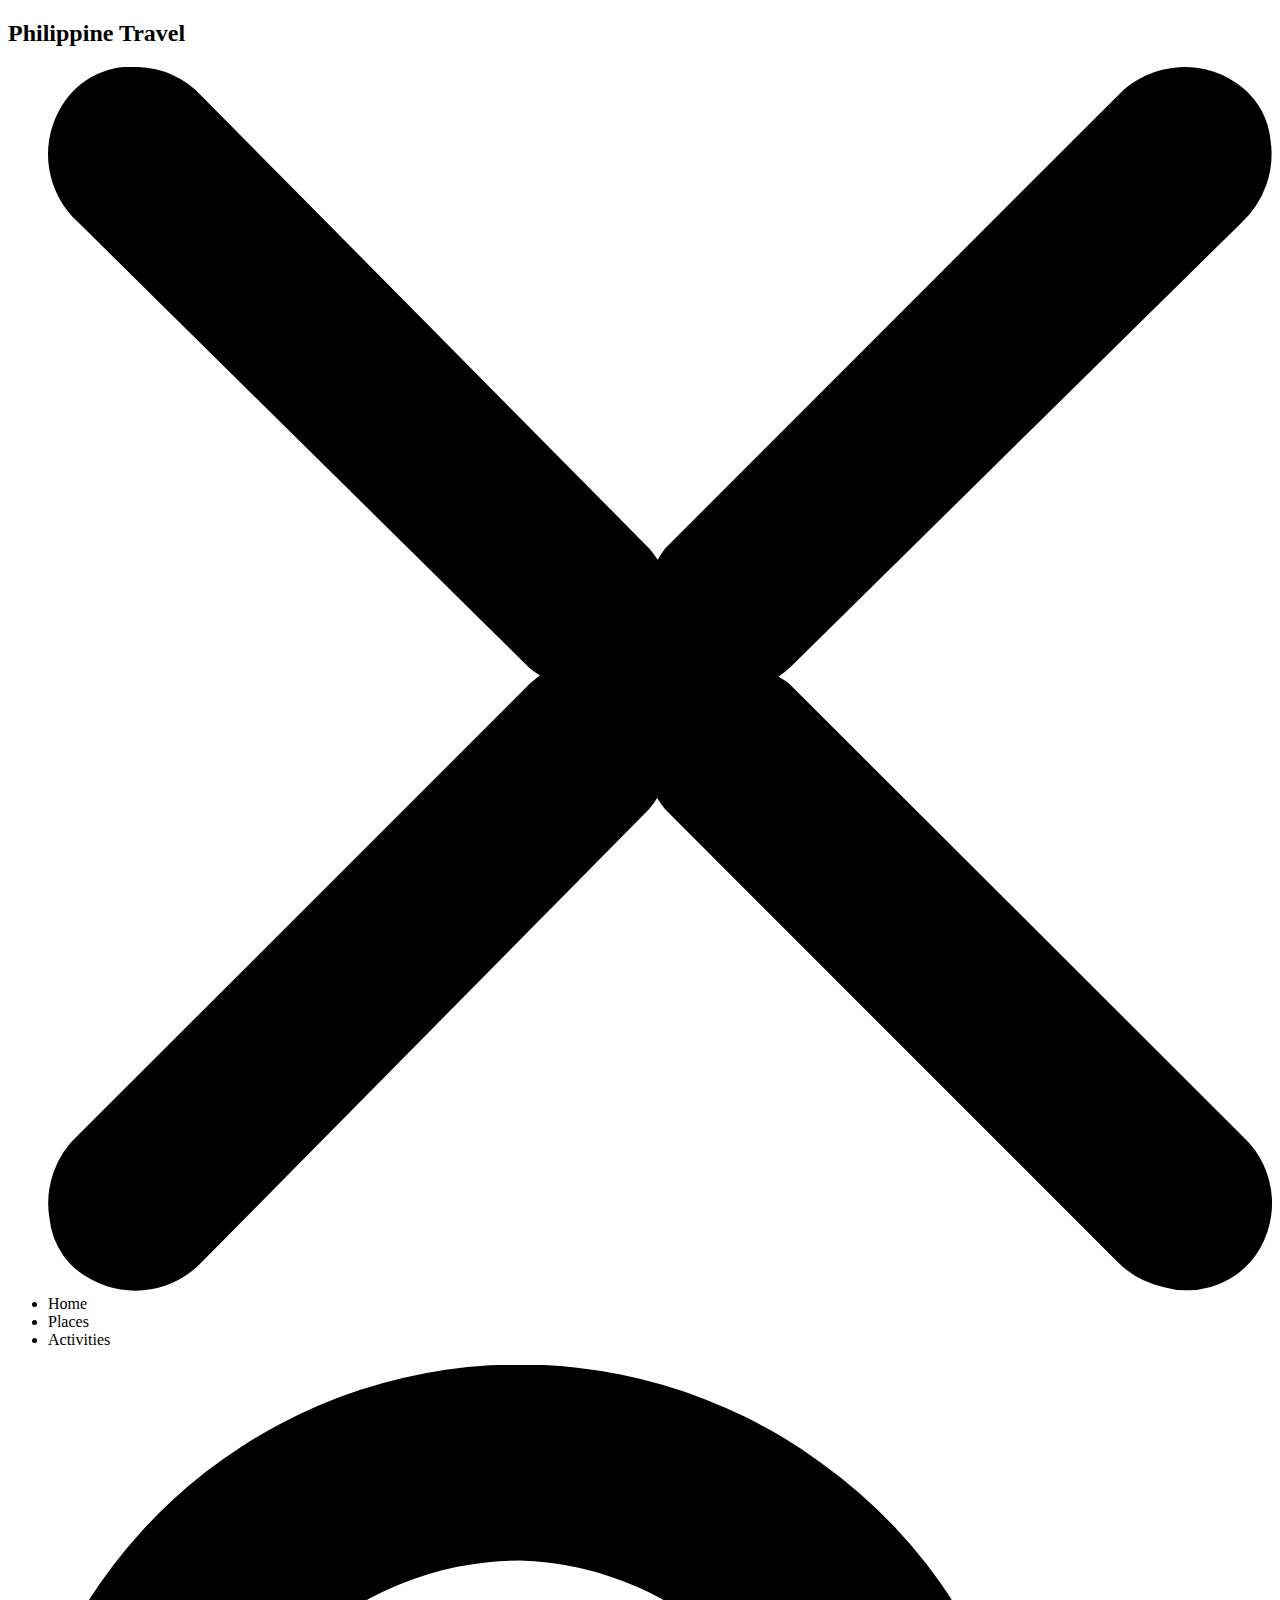
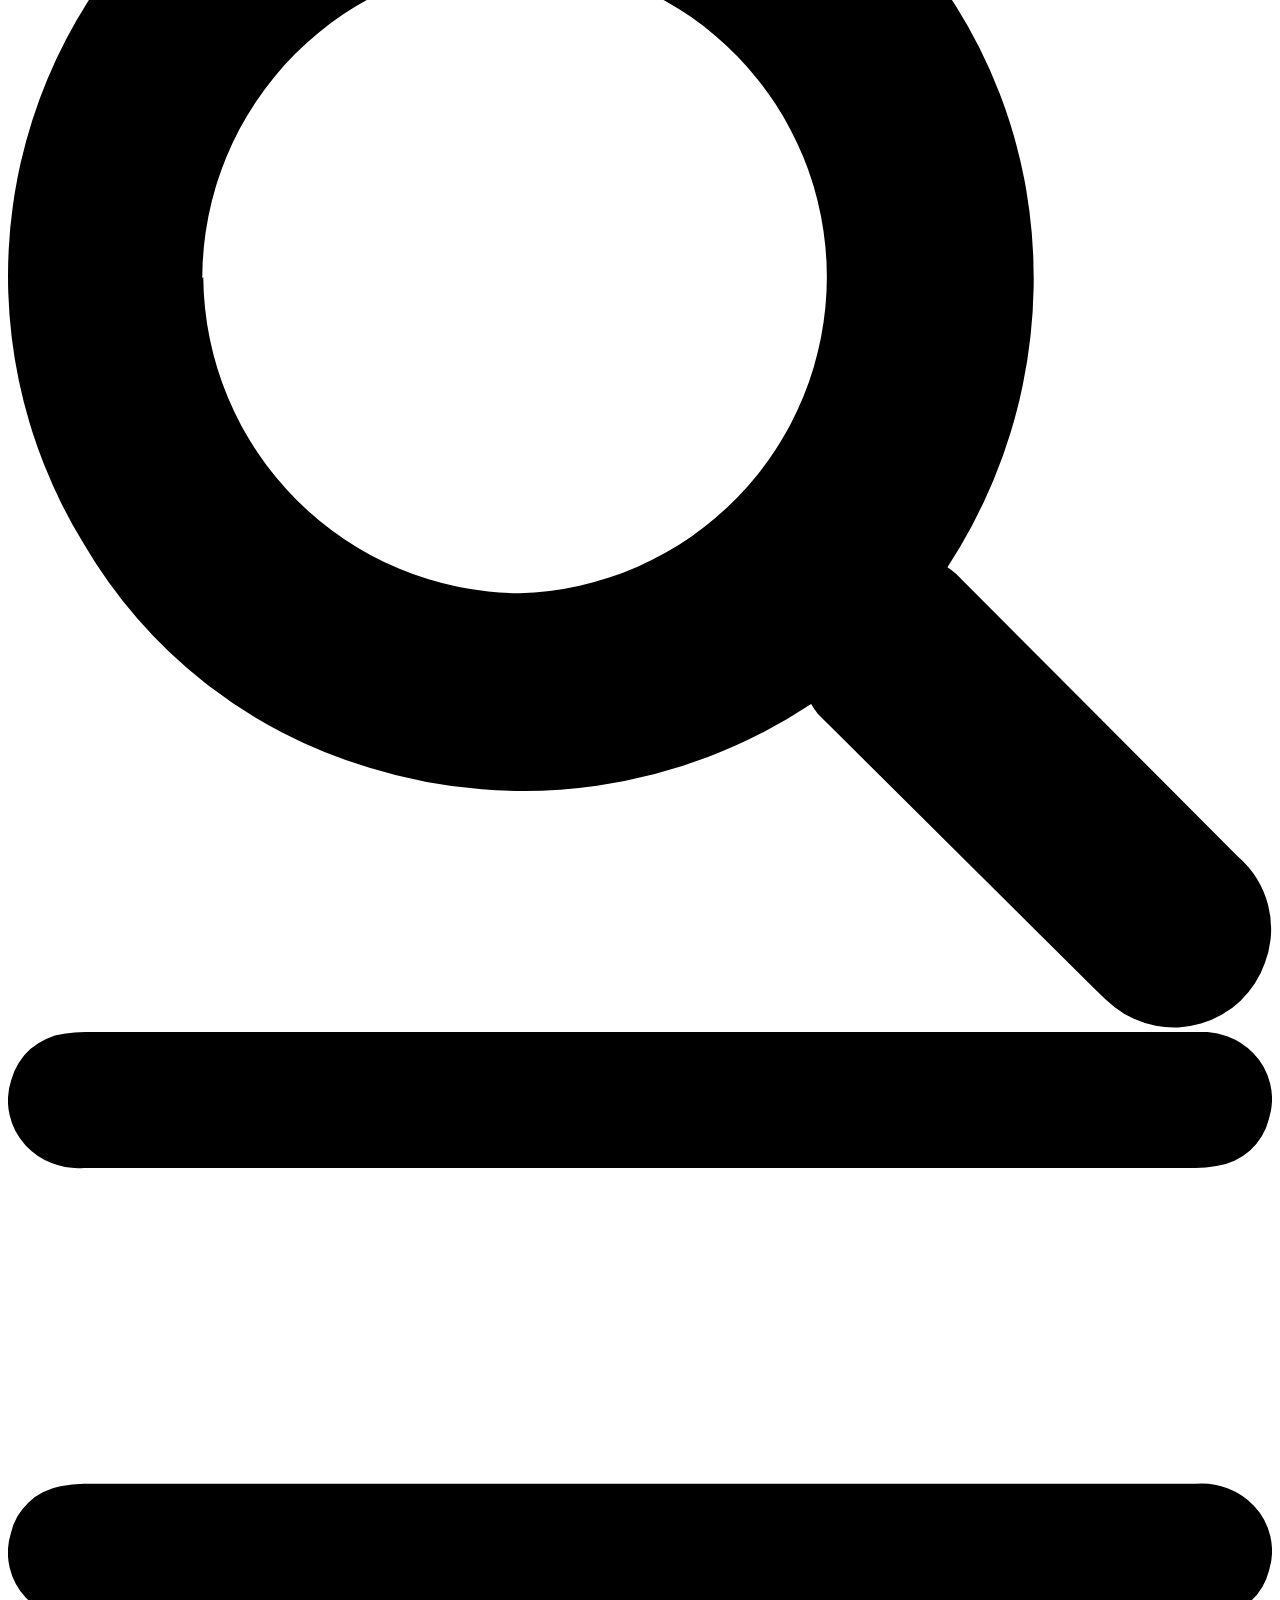
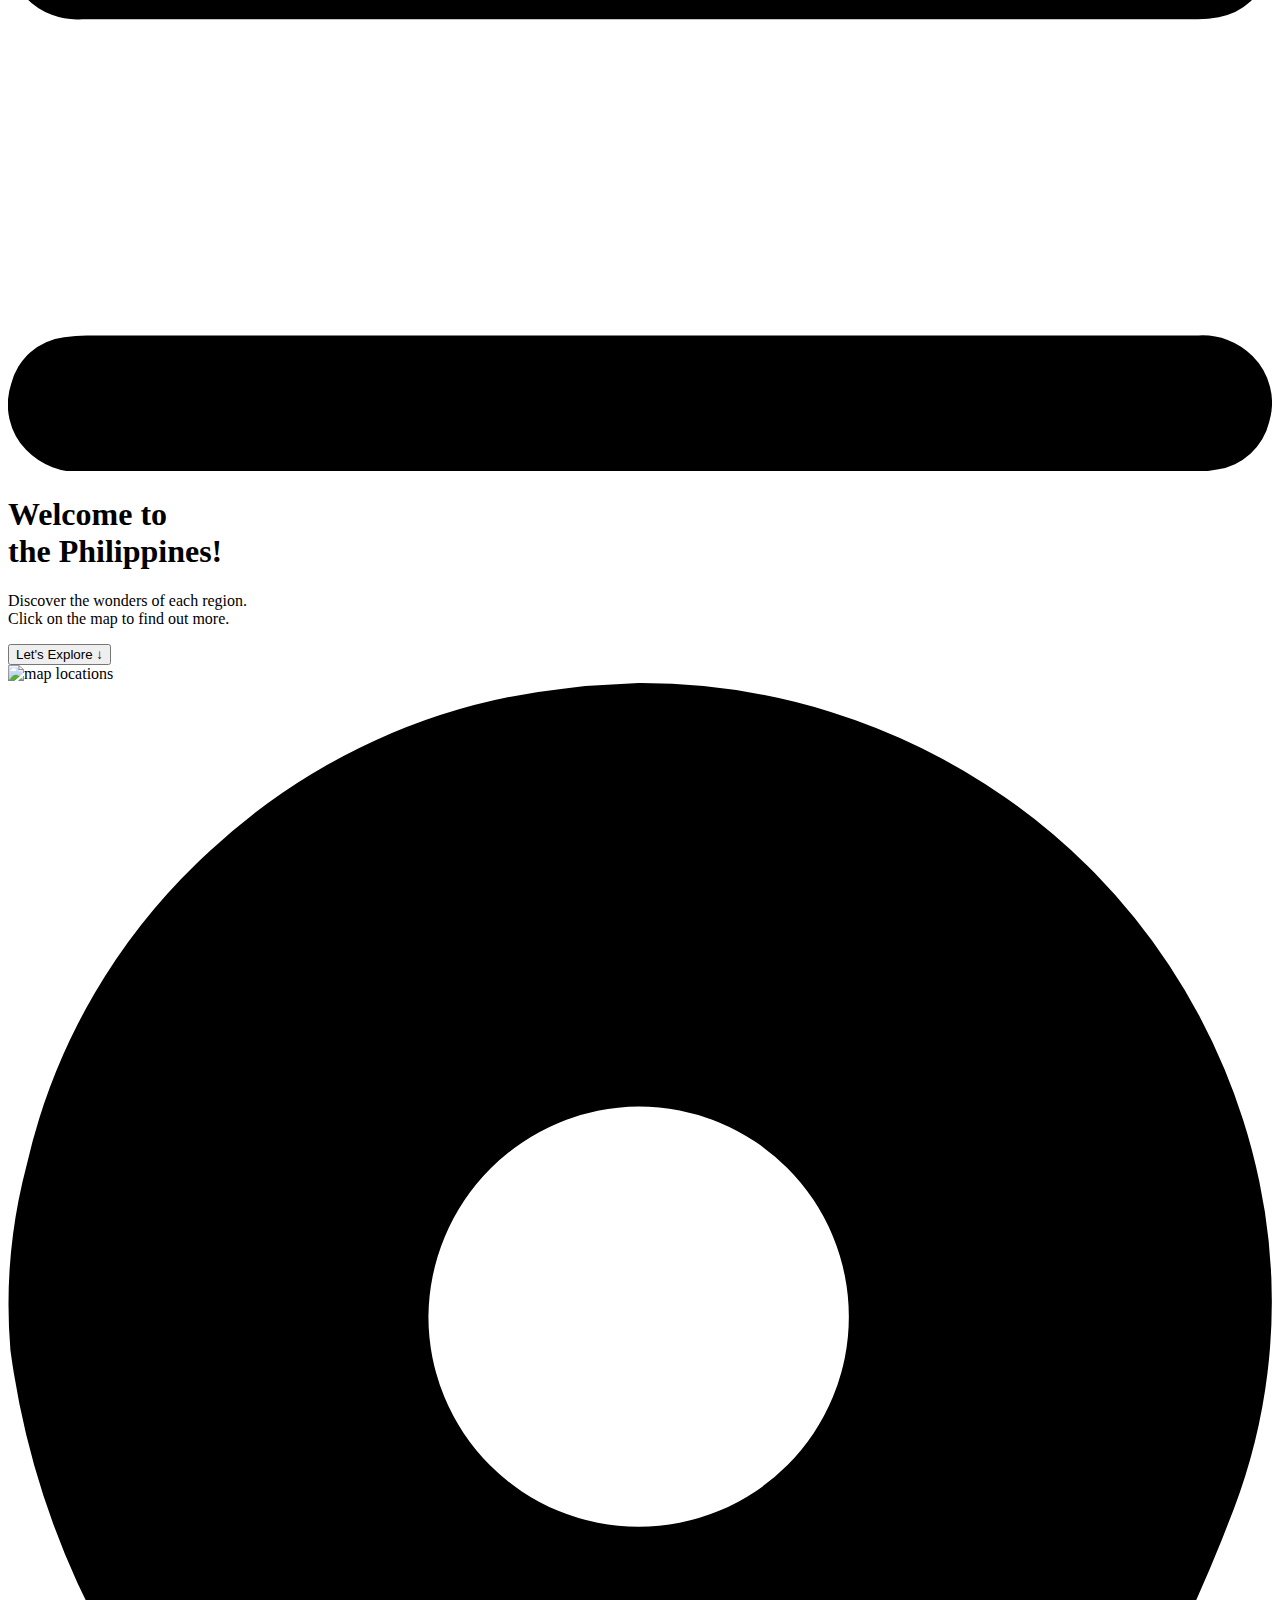
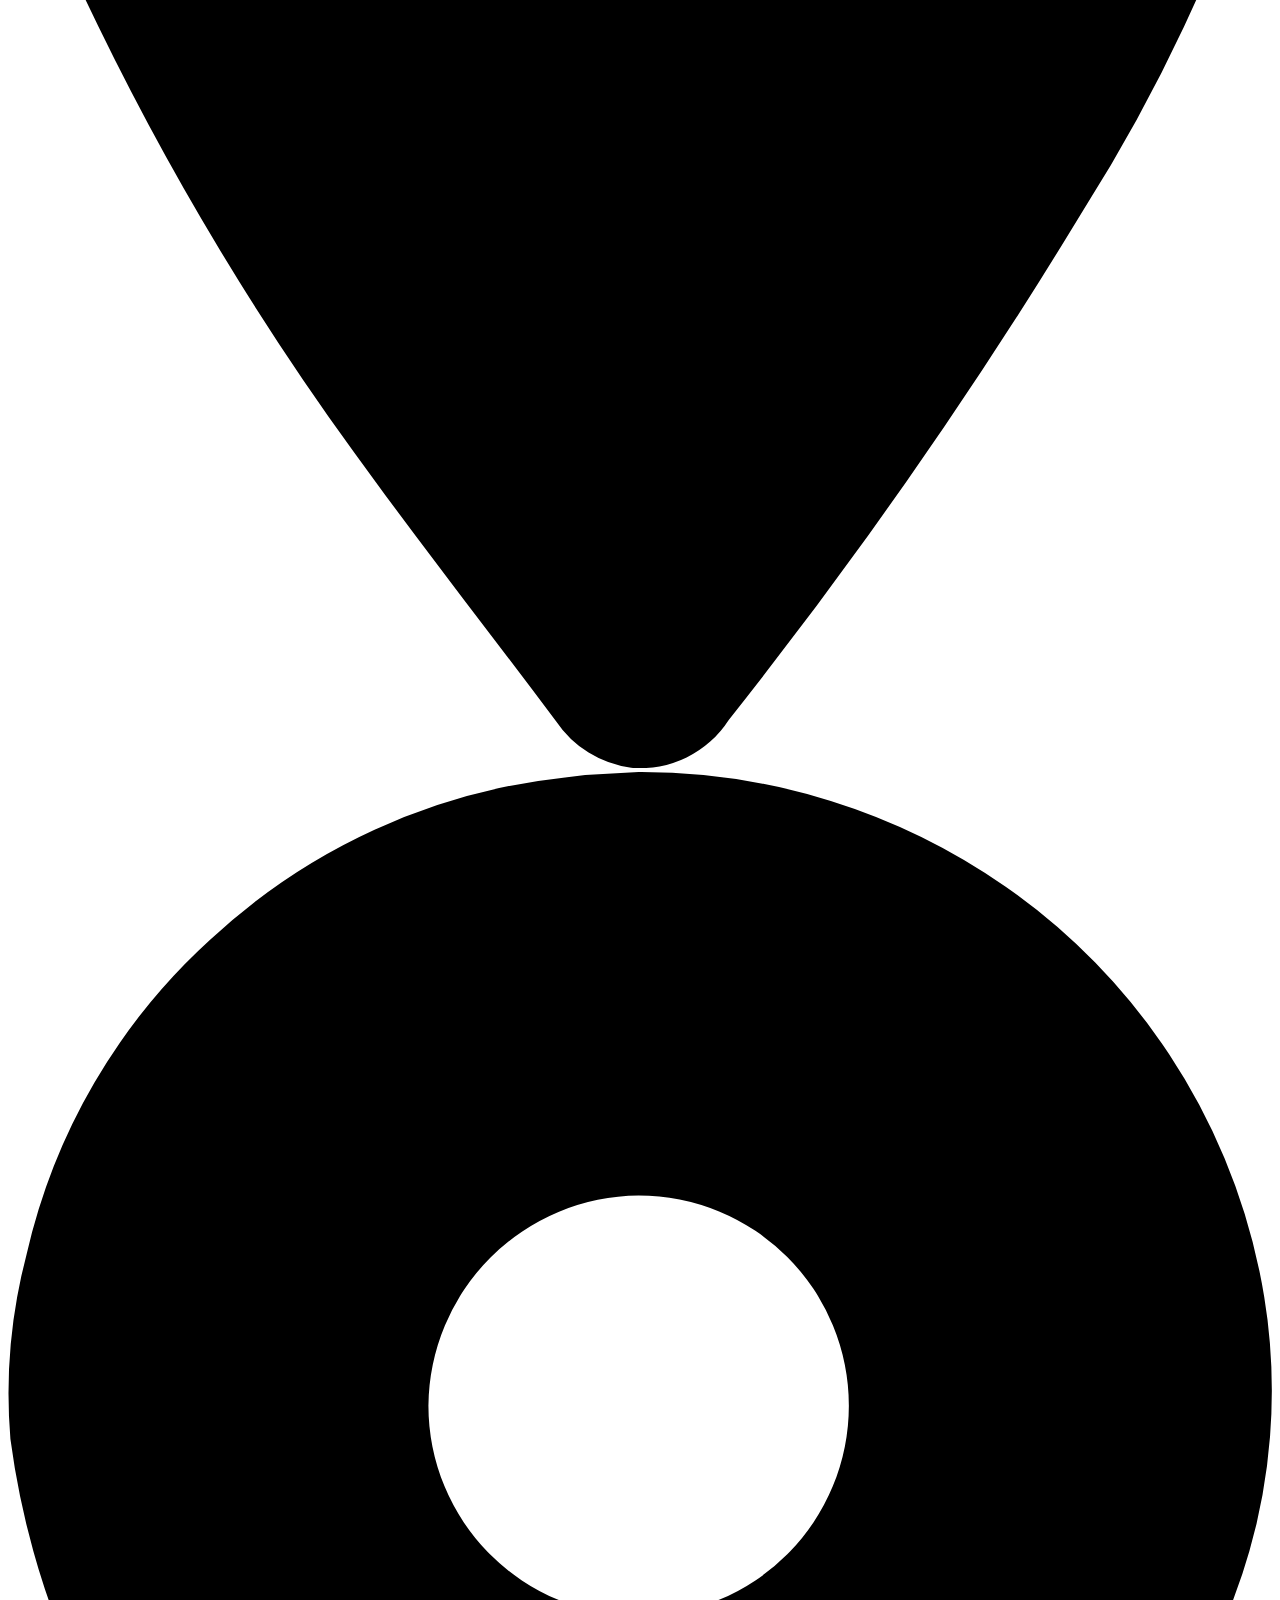
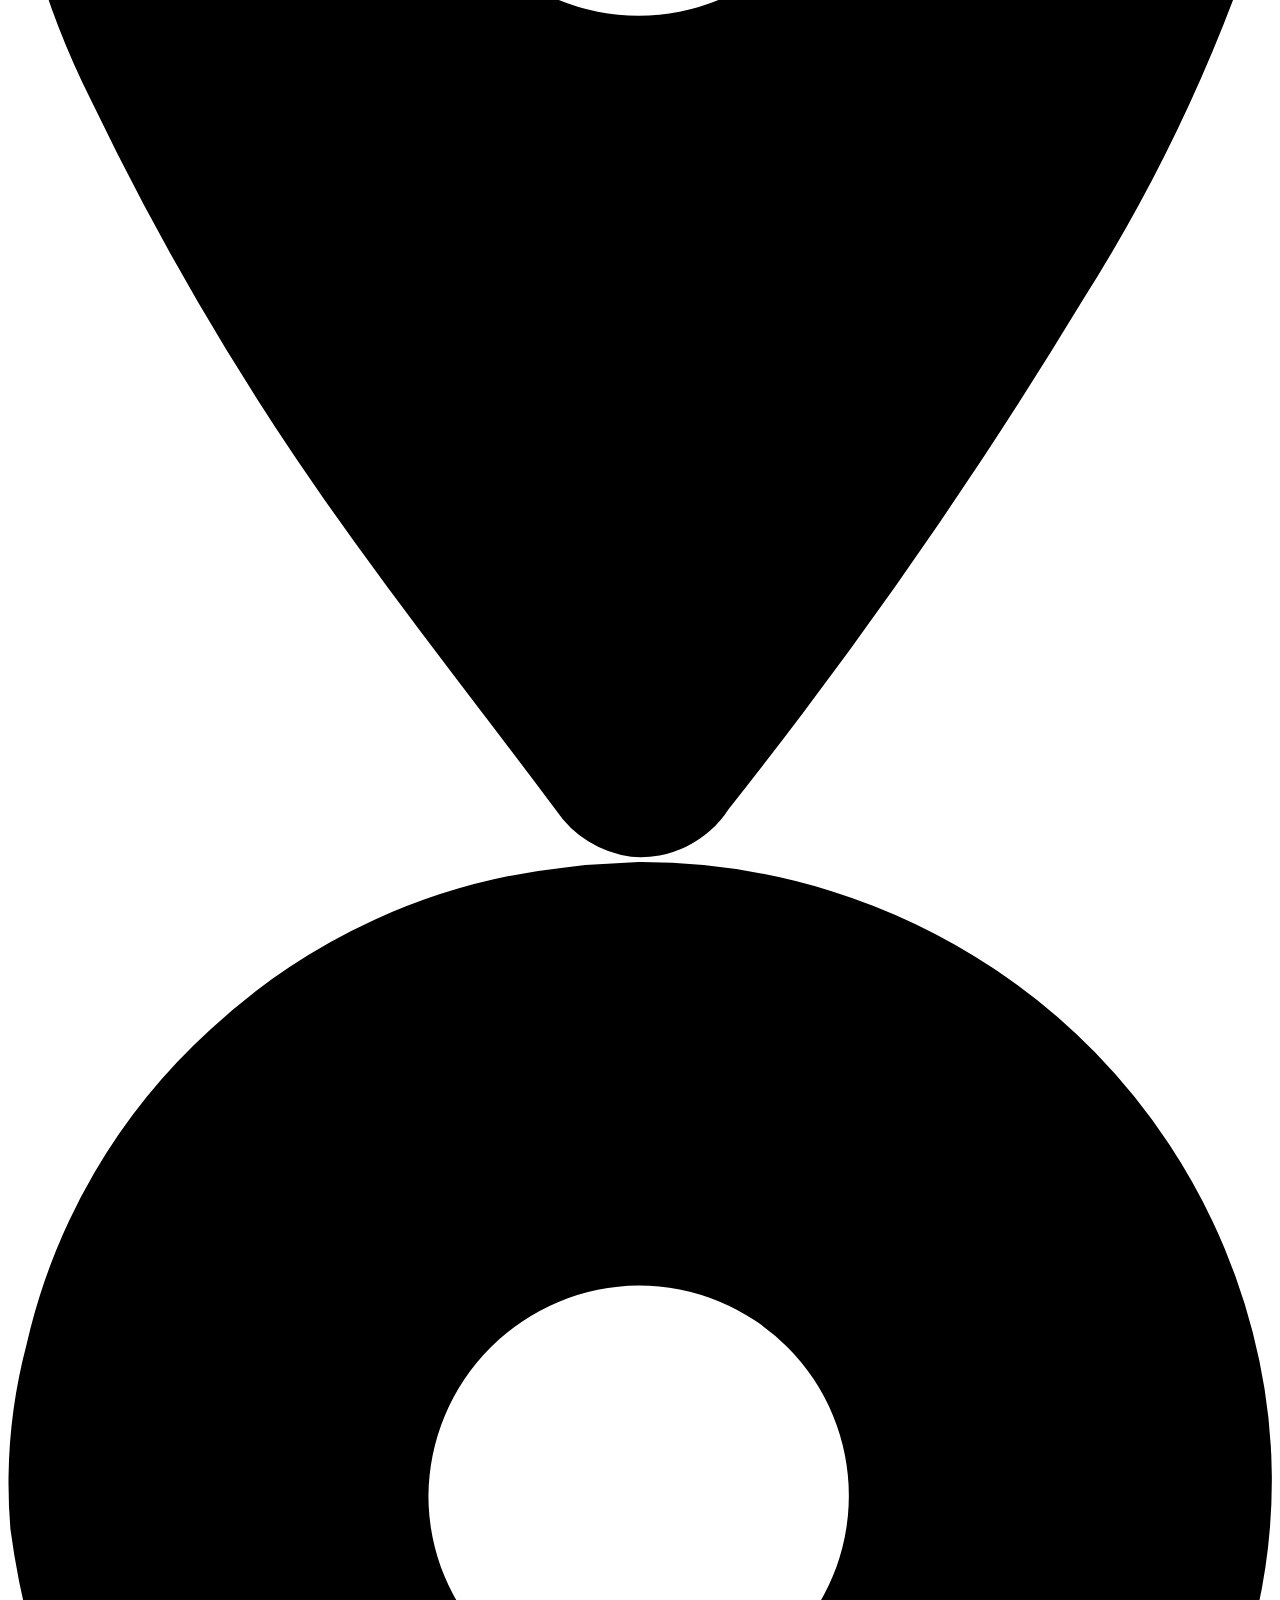
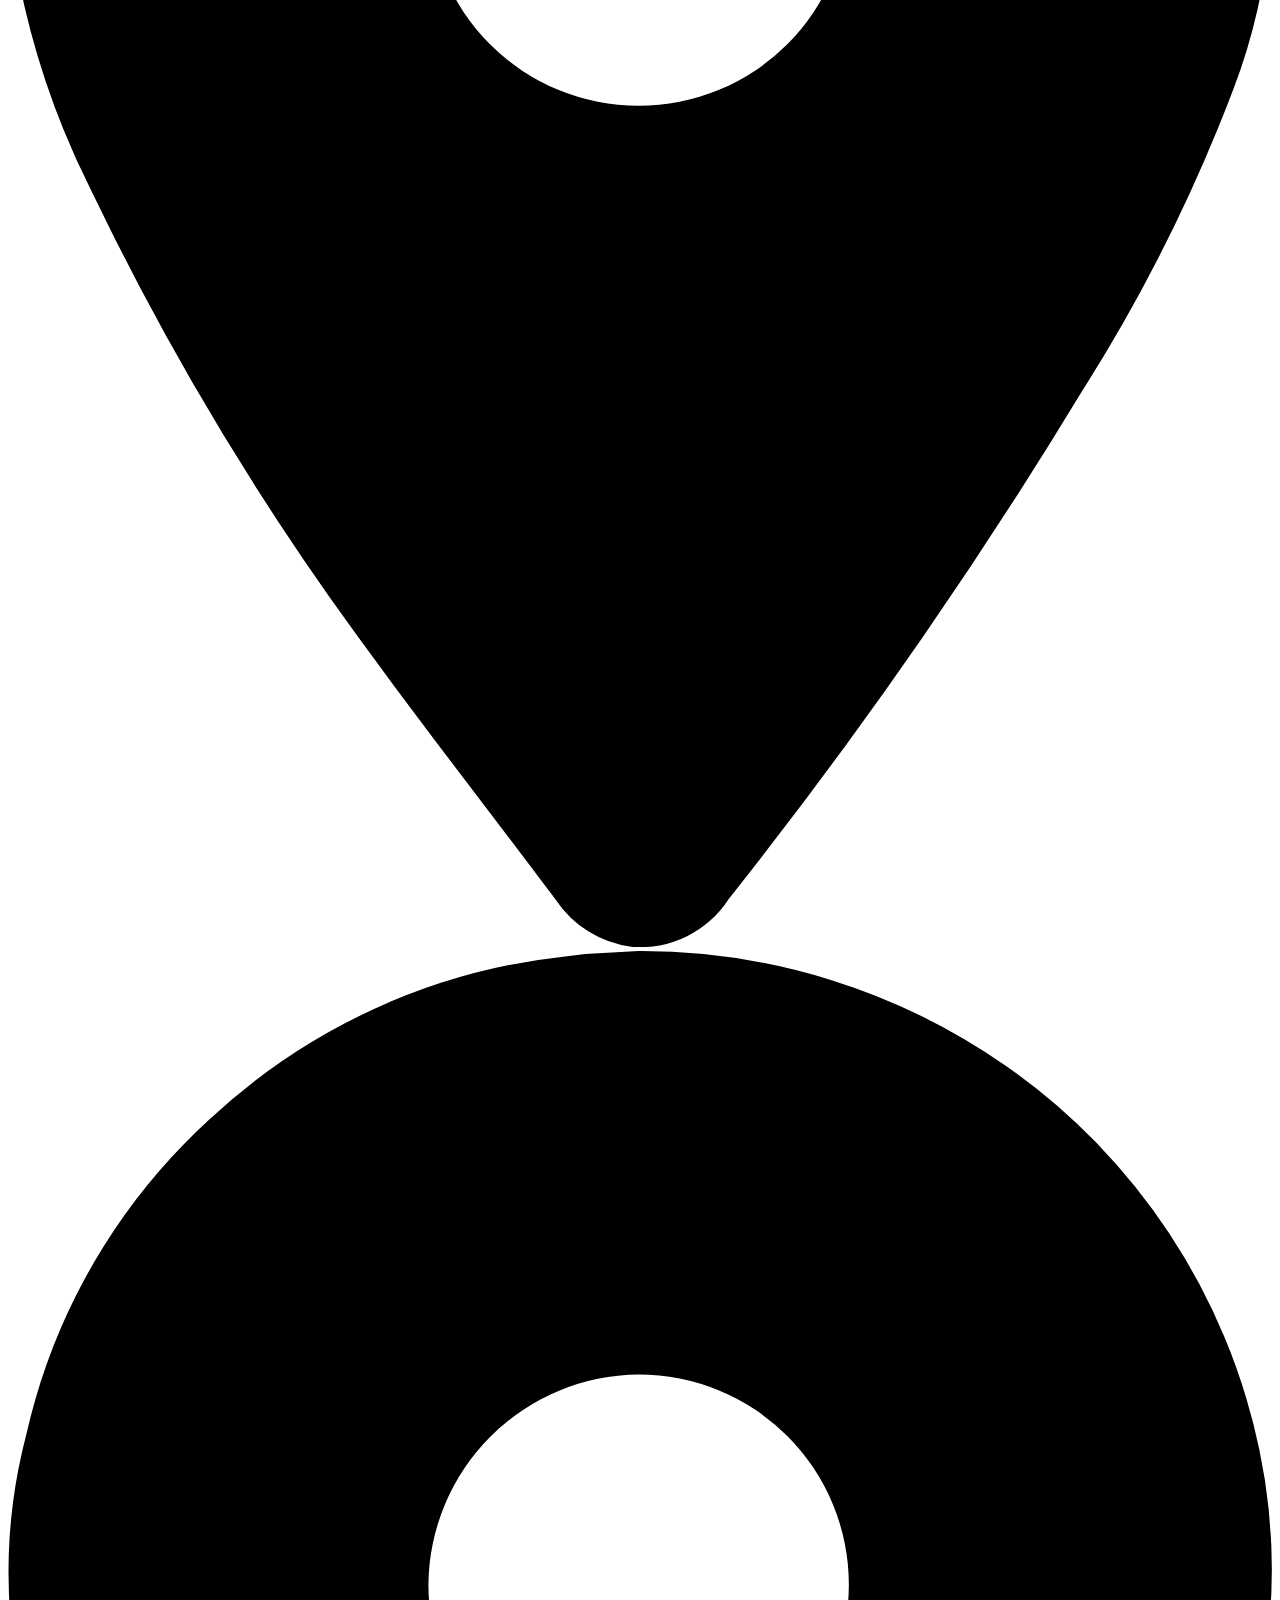
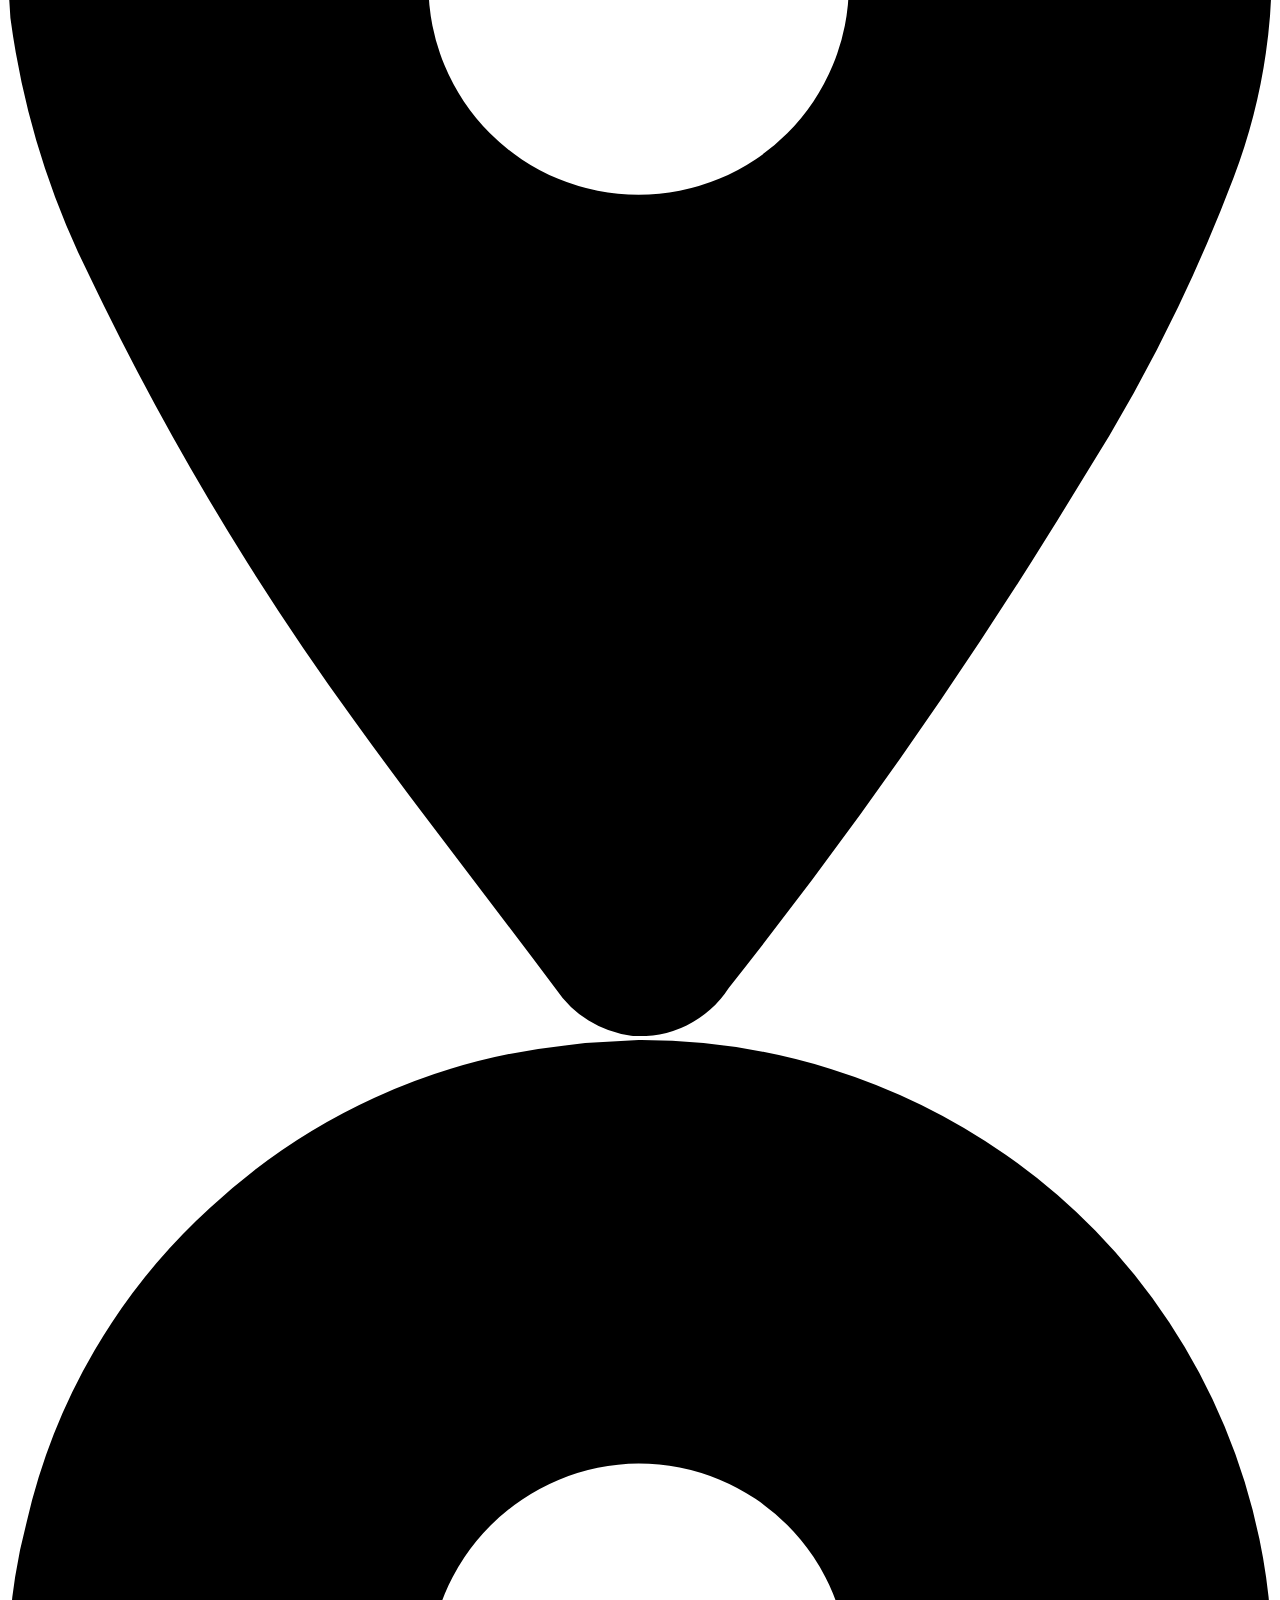
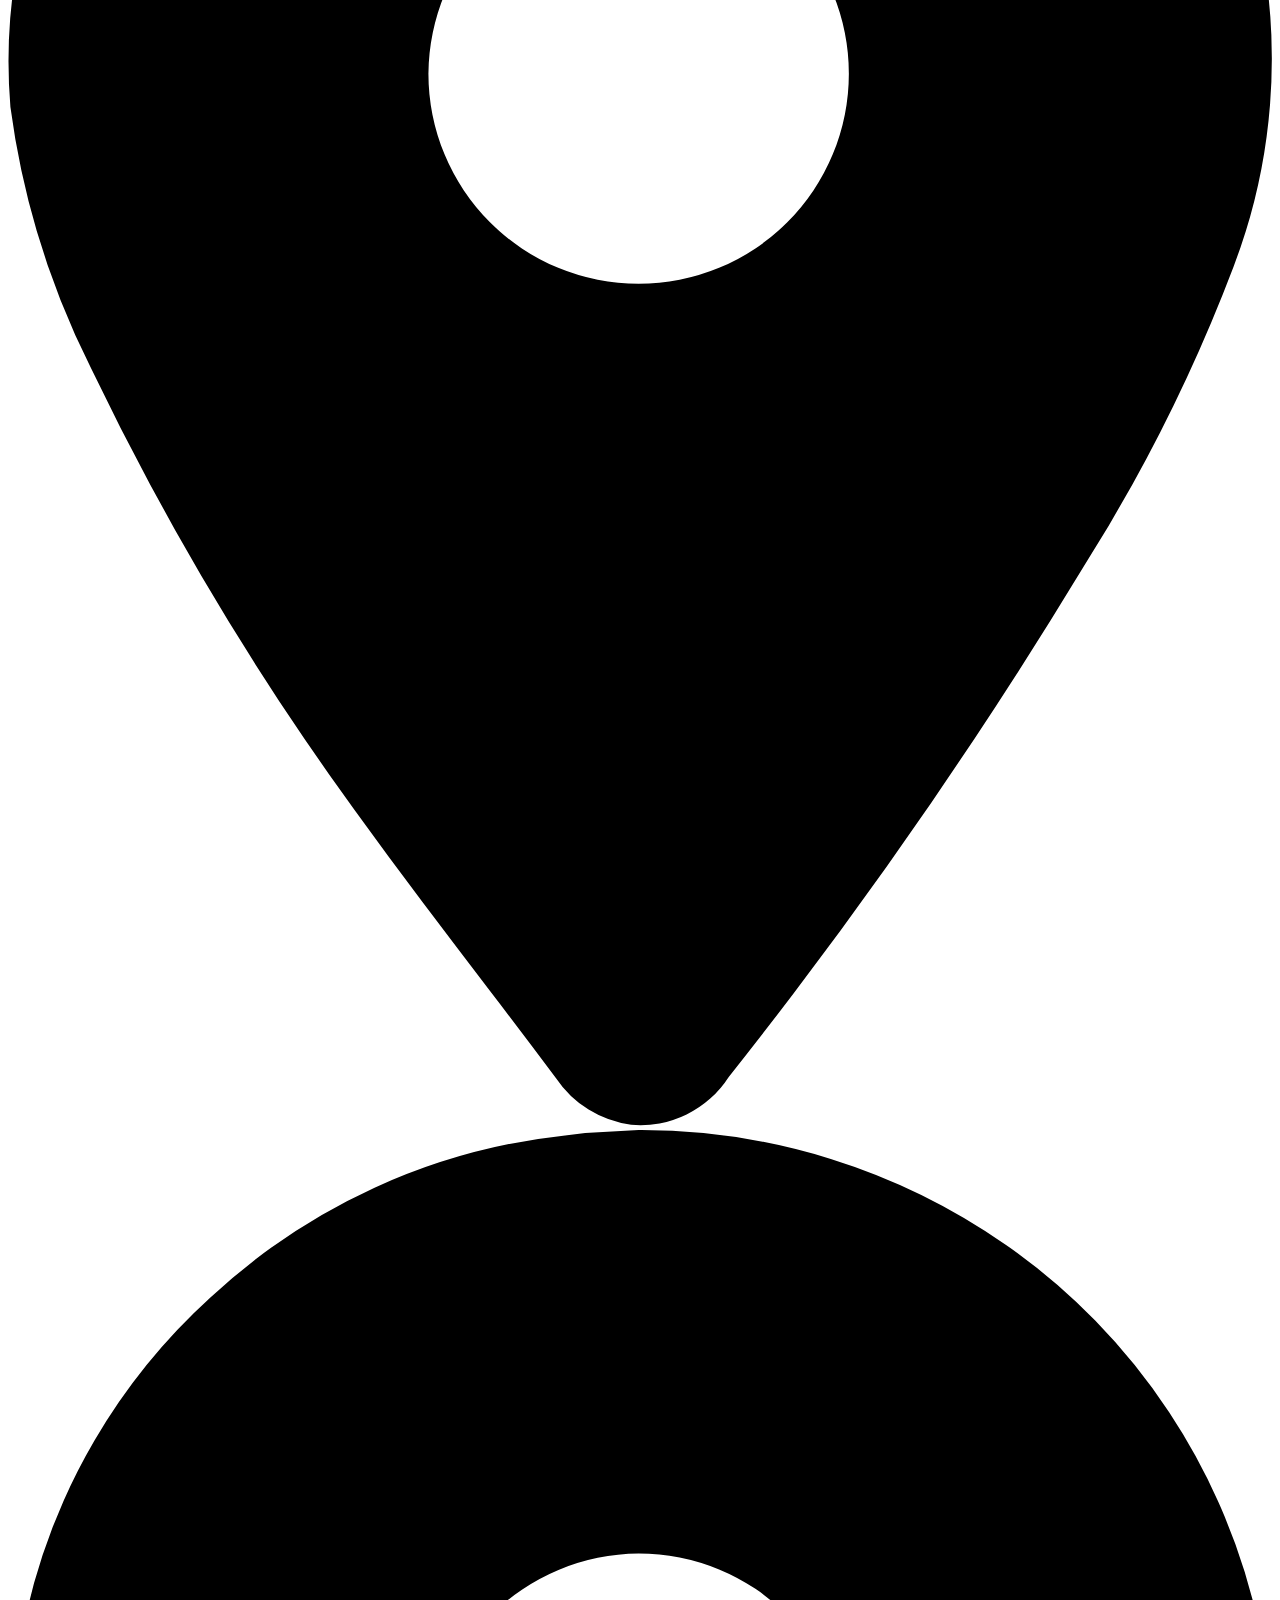
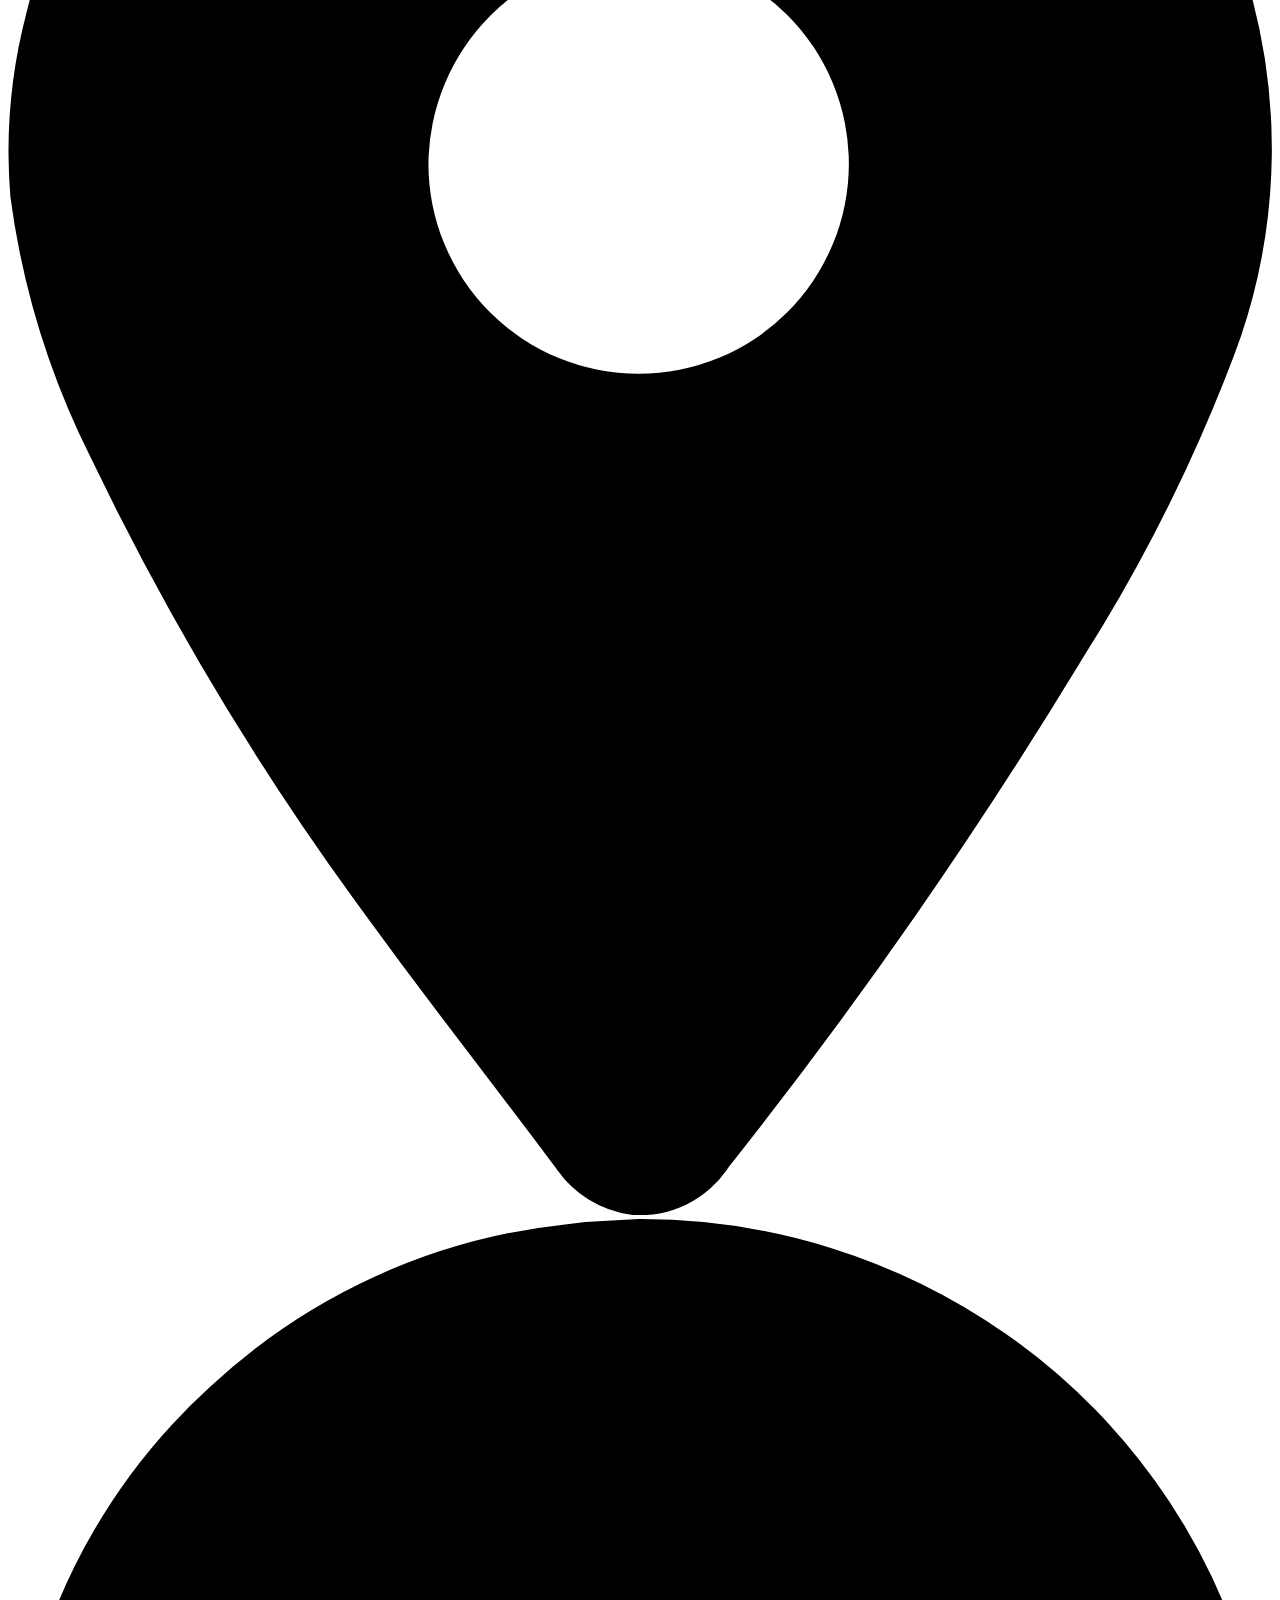
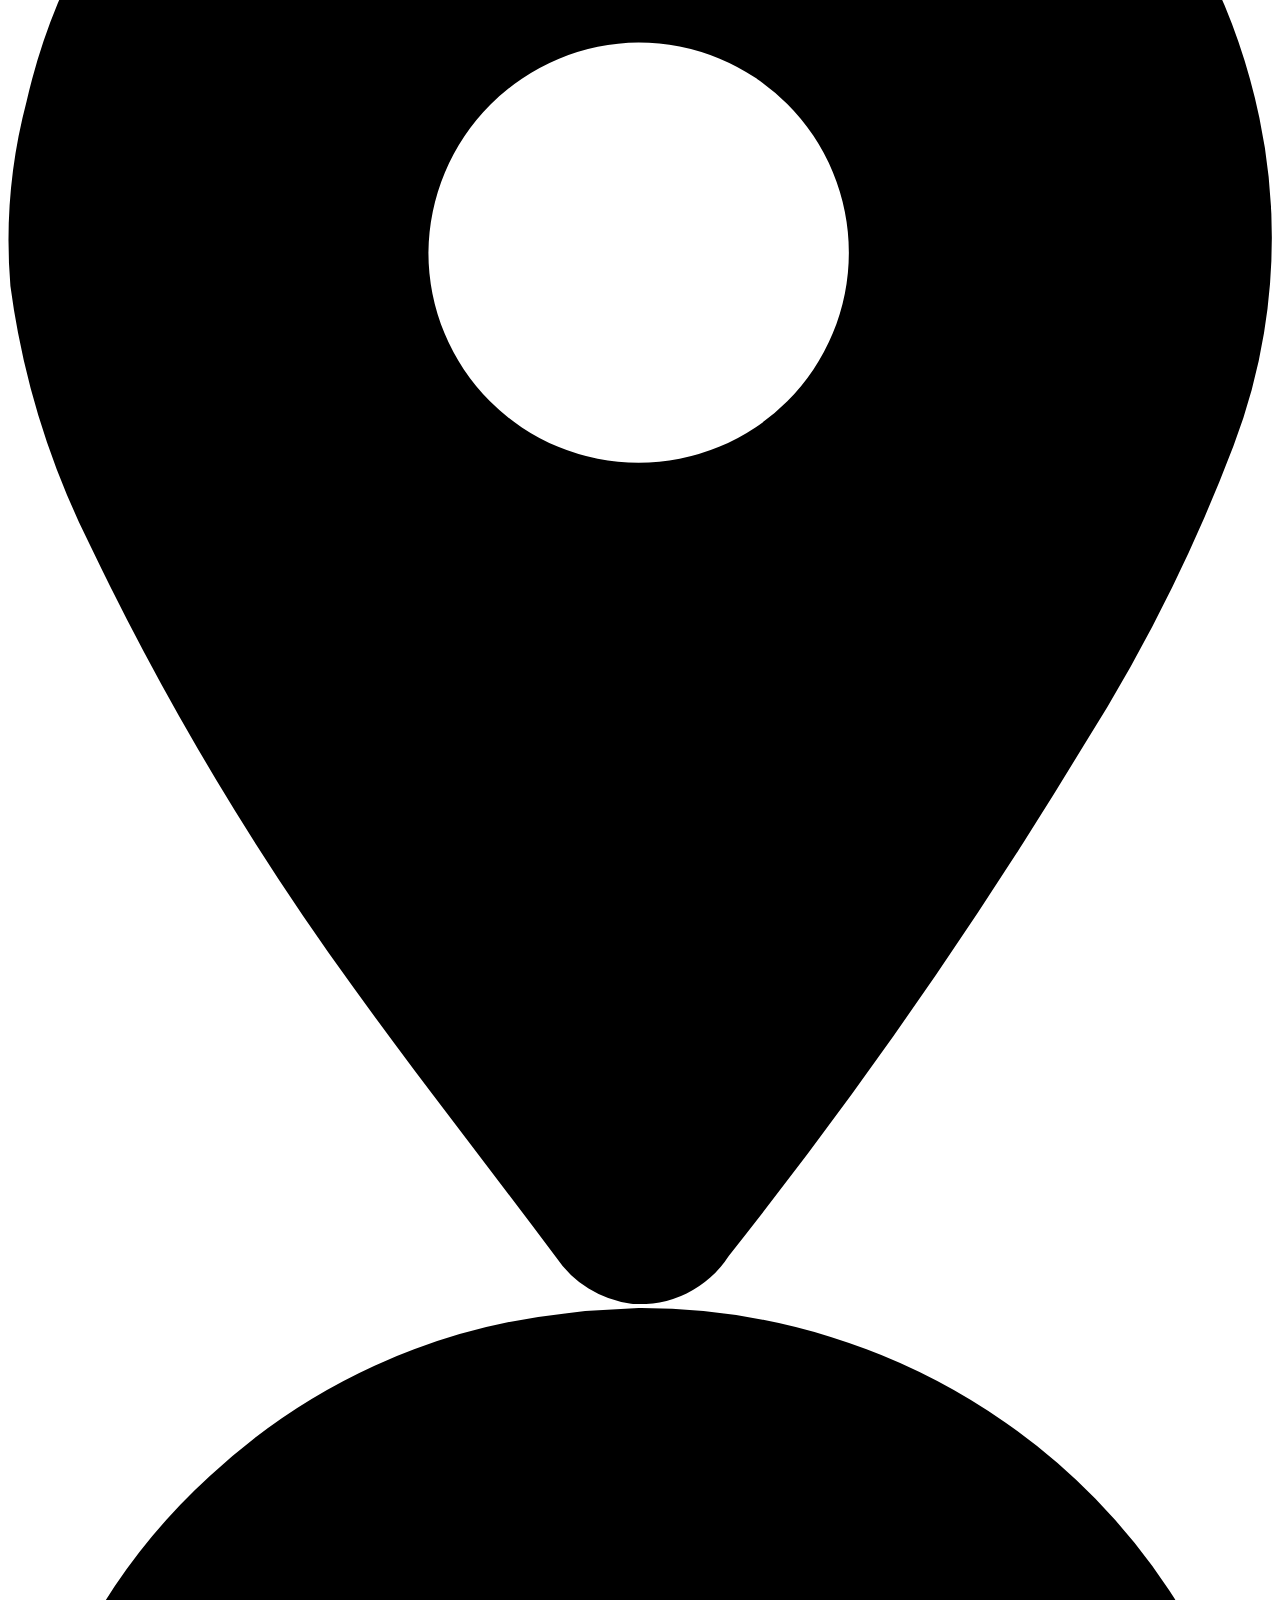
==== commit d18dcb76: "One functions for each carousels" ====
--- a/index.html
+++ b/index.html
@@ -8,10 +8,7 @@
     <link rel="preconnect" href="https://fonts.googleapis.com" />
     <link rel="stylesheet" href="style.css" />
     <link rel="preconnect" href="https://fonts.gstatic.com" crossorigin />
-    <link
-      href="https://fonts.googleapis.com/css2?family=Plus+Jakarta+Sans:ital,wght@0,300;0,400;0,500;0,600;0,700;0,800;1,300;1,400;1,500;1,600;1,700;1,800&display=swap"
-      rel="stylesheet"
-    />
+    <link href="https://fonts.googleapis.com/css2?family=Plus+Jakarta+Sans:ital,wght@0,300;0,400;0,500;0,600;0,700;0,800;1,300;1,400;1,500;1,600;1,700;1,800&display=swap" rel="stylesheet" />
     <link href="https://unpkg.com/aos@2.3.1/dist/aos.css" rel="stylesheet" />
     <script src="https://unpkg.com/aos@2.3.1/dist/aos.js"></script>
     <script src="script.js" defer></script>
@@ -21,6 +18,13 @@
       <nav>
         <h2 onclick="location.reload()">Philippine Travel</h2>
         <ul>
+          <div class="header__nav-close-btn">
+            <svg xmlns="http://www.w3.org/2000/svg" viewBox="0 0 47.82 47.81">
+              <g id="Layer_2" data-name="Layer 2">
+                <g id="Main"><path d="M23.8,28.56a3.18,3.18,0,0,1-.32.44L6.05,46.65a3.59,3.59,0,0,1-4.32.74A3,3,0,0,1,.06,45,3.61,3.61,0,0,1,1.2,41.71L18.83,24.09a3.34,3.34,0,0,1,.39-.32,3.82,3.82,0,0,1-.41-.29L1.16,6.05A3.58,3.58,0,0,1,.42,1.73,3.15,3.15,0,0,1,3.51,0,3.48,3.48,0,0,1,6,1.13L23.5,18.82a4.28,4.28,0,0,1,.32.43,3,3,0,0,1,.29-.44L41.8,1.11A3.6,3.6,0,0,1,46.7.83a3.11,3.11,0,0,1,1.06,2,3.66,3.66,0,0,1-1.17,3.29L29,23.45a5.85,5.85,0,0,1-.46.37,2.53,2.53,0,0,1,.4.26L46.7,41.8a3.55,3.55,0,0,1,.3,4.86,3.32,3.32,0,0,1-3.44,1,3.62,3.62,0,0,1-1.8-1L24.11,29A4.18,4.18,0,0,1,23.8,28.56Z" /></g>
+              </g>
+            </svg>
+          </div>
           <li>Home</li>
           <li>Places</li>
           <li>Activities</li>
@@ -28,10 +32,17 @@
         <div class="search-icon">
           <svg xmlns="http://www.w3.org/2000/svg" viewBox="0 0 50.36 50.33">
             <g id="Layer_2" data-name="Layer 2">
+              <g id="Main"><path d="M32,37.41a20.72,20.72,0,0,1-17.63,2.53A19.63,19.63,0,0,1,3,31,20.38,20.38,0,0,1,32.36,3.87a20.26,20.26,0,0,1,8.2,13,21,21,0,0,1-3.13,15.09,2.78,2.78,0,0,1,.34.26L49,43.49a3.8,3.8,0,0,1,1.08,4.23,3.84,3.84,0,0,1-6,1.76,7.85,7.85,0,0,1-.74-.67l-11.07-11A3.79,3.79,0,0,1,32,37.41Zm-24.22-17A12.7,12.7,0,0,0,20.37,33a12.61,12.61,0,0,0,0-25.21A12.67,12.67,0,0,0,7.74,20.44Z" /></g>
+            </g>
+          </svg>
+        </div>
+        <div class="header__menu">
+          <svg xmlns="http://www.w3.org/2000/svg" viewBox="0 0 122.56 100.77">
+            <g id="Layer_2" data-name="Layer 2">
               <g id="Main">
-                <path
-                  d="M32,37.41a20.72,20.72,0,0,1-17.63,2.53A19.63,19.63,0,0,1,3,31,20.38,20.38,0,0,1,32.36,3.87a20.26,20.26,0,0,1,8.2,13,21,21,0,0,1-3.13,15.09,2.78,2.78,0,0,1,.34.26L49,43.49a3.8,3.8,0,0,1,1.08,4.23,3.84,3.84,0,0,1-6,1.76,7.85,7.85,0,0,1-.74-.67l-11.07-11A3.79,3.79,0,0,1,32,37.41Zm-24.22-17A12.7,12.7,0,0,0,20.37,33a12.61,12.61,0,0,0,0-25.21A12.67,12.67,0,0,0,7.74,20.44Z"
-                />
+                <path d="M61.19,56.94h-54a6.88,6.88,0,0,1-5.44-2.06A6.37,6.37,0,0,1,.27,48.62a6,6,0,0,1,4.81-4.57,10.55,10.55,0,0,1,2.31-.25H115.17a7,7,0,0,1,5.66,2.15,6.37,6.37,0,0,1,1.44,6.28,6.11,6.11,0,0,1-4.87,4.51,10.4,10.4,0,0,1-2.23.2Z" />
+                <path d="M61.28,0H115.4a6.87,6.87,0,0,1,5.31,2,6.38,6.38,0,0,1,1.56,6.4A6.11,6.11,0,0,1,117.18,13a11.17,11.17,0,0,1-2.24.19H7.36A7,7,0,0,1,1.71,11,6.38,6.38,0,0,1,.32,4.64,6.09,6.09,0,0,1,5.42.18,13.77,13.77,0,0,1,7.82,0Z" />
+                <path d="M61.3,87.6h54.13a6.85,6.85,0,0,1,5.24,2,6.4,6.4,0,0,1,1.62,6.39,6.12,6.12,0,0,1-5.05,4.62,11.18,11.18,0,0,1-2.24.2H7.34a7,7,0,0,1-5.59-2.12A6.35,6.35,0,0,1,.31,92.29a6,6,0,0,1,5.13-4.51,13.82,13.82,0,0,1,2.41-.18Z" />
               </g>
             </g>
           </svg>
@@ -49,9 +60,7 @@
             <svg xmlns="http://www.w3.org/2000/svg" viewBox="0 0 42.09 56.12">
               <g id="Layer_2" data-name="Layer 2">
                 <g id="Main">
-                  <path
-                    d="M21,0A21.19,21.19,0,0,1,33.21,3.81a20.76,20.76,0,0,1,8.46,12.8,19.45,19.45,0,0,1-.86,10.92,55.48,55.48,0,0,1-5,10A163.91,163.91,0,0,1,24,54.51a3.49,3.49,0,0,1-3.25,1.59,3.57,3.57,0,0,1-2.5-1.55c-2.25-3-4.53-5.91-6.71-8.93a94.48,94.48,0,0,1-8.77-14.7A27.48,27.48,0,0,1,.08,22.21a18.19,18.19,0,0,1,.54-6.15A20.21,20.21,0,0,1,6.74,5.58,20.5,20.5,0,0,1,18.55.18L19.22.1ZM14,21.1a7,7,0,1,0,7-7A7.06,7.06,0,0,0,14,21.1Z"
-                  />
+                  <path d="M21,0A21.19,21.19,0,0,1,33.21,3.81a20.76,20.76,0,0,1,8.46,12.8,19.45,19.45,0,0,1-.86,10.92,55.48,55.48,0,0,1-5,10A163.91,163.91,0,0,1,24,54.51a3.49,3.49,0,0,1-3.25,1.59,3.57,3.57,0,0,1-2.5-1.55c-2.25-3-4.53-5.91-6.71-8.93a94.48,94.48,0,0,1-8.77-14.7A27.48,27.48,0,0,1,.08,22.21a18.19,18.19,0,0,1,.54-6.15A20.21,20.21,0,0,1,6.74,5.58,20.5,20.5,0,0,1,18.55.18L19.22.1ZM14,21.1a7,7,0,1,0,7-7A7.06,7.06,0,0,0,14,21.1Z" />
                 </g>
               </g>
             </svg>
@@ -60,9 +69,7 @@
             <svg class="location-2" xmlns="http://www.w3.org/2000/svg" viewBox="0 0 42.09 56.12">
               <g id="Layer_2" data-name="Layer 2">
                 <g id="Main">
-                  <path
-                    d="M21,0A21.19,21.19,0,0,1,33.21,3.81a20.76,20.76,0,0,1,8.46,12.8,19.45,19.45,0,0,1-.86,10.92,55.48,55.48,0,0,1-5,10A163.91,163.91,0,0,1,24,54.51a3.49,3.49,0,0,1-3.25,1.59,3.57,3.57,0,0,1-2.5-1.55c-2.25-3-4.53-5.91-6.71-8.93a94.48,94.48,0,0,1-8.77-14.7A27.48,27.48,0,0,1,.08,22.21a18.19,18.19,0,0,1,.54-6.15A20.21,20.21,0,0,1,6.74,5.58,20.5,20.5,0,0,1,18.55.18L19.22.1ZM14,21.1a7,7,0,1,0,7-7A7.06,7.06,0,0,0,14,21.1Z"
-                  />
+                  <path d="M21,0A21.19,21.19,0,0,1,33.21,3.81a20.76,20.76,0,0,1,8.46,12.8,19.45,19.45,0,0,1-.86,10.92,55.48,55.48,0,0,1-5,10A163.91,163.91,0,0,1,24,54.51a3.49,3.49,0,0,1-3.25,1.59,3.57,3.57,0,0,1-2.5-1.55c-2.25-3-4.53-5.91-6.71-8.93a94.48,94.48,0,0,1-8.77-14.7A27.48,27.48,0,0,1,.08,22.21a18.19,18.19,0,0,1,.54-6.15A20.21,20.21,0,0,1,6.74,5.58,20.5,20.5,0,0,1,18.55.18L19.22.1ZM14,21.1a7,7,0,1,0,7-7A7.06,7.06,0,0,0,14,21.1Z" />
                 </g>
               </g>
             </svg>
@@ -71,9 +78,7 @@
             <svg xmlns="http://www.w3.org/2000/svg" viewBox="0 0 42.09 56.12">
               <g id="Layer_2" data-name="Layer 2">
                 <g id="Main">
-                  <path
-                    d="M21,0A21.19,21.19,0,0,1,33.21,3.81a20.76,20.76,0,0,1,8.46,12.8,19.45,19.45,0,0,1-.86,10.92,55.48,55.48,0,0,1-5,10A163.91,163.91,0,0,1,24,54.51a3.49,3.49,0,0,1-3.25,1.59,3.57,3.57,0,0,1-2.5-1.55c-2.25-3-4.53-5.91-6.71-8.93a94.48,94.48,0,0,1-8.77-14.7A27.48,27.48,0,0,1,.08,22.21a18.19,18.19,0,0,1,.54-6.15A20.21,20.21,0,0,1,6.74,5.58,20.5,20.5,0,0,1,18.55.18L19.22.1ZM14,21.1a7,7,0,1,0,7-7A7.06,7.06,0,0,0,14,21.1Z"
-                  />
+                  <path d="M21,0A21.19,21.19,0,0,1,33.21,3.81a20.76,20.76,0,0,1,8.46,12.8,19.45,19.45,0,0,1-.86,10.92,55.48,55.48,0,0,1-5,10A163.91,163.91,0,0,1,24,54.51a3.49,3.49,0,0,1-3.25,1.59,3.57,3.57,0,0,1-2.5-1.55c-2.25-3-4.53-5.91-6.71-8.93a94.48,94.48,0,0,1-8.77-14.7A27.48,27.48,0,0,1,.08,22.21a18.19,18.19,0,0,1,.54-6.15A20.21,20.21,0,0,1,6.74,5.58,20.5,20.5,0,0,1,18.55.18L19.22.1ZM14,21.1a7,7,0,1,0,7-7A7.06,7.06,0,0,0,14,21.1Z" />
                 </g>
               </g>
             </svg>
@@ -82,9 +87,7 @@
             <svg xmlns="http://www.w3.org/2000/svg" viewBox="0 0 42.09 56.12">
               <g id="Layer_2" data-name="Layer 2">
                 <g id="Main">
-                  <path
-                    d="M21,0A21.19,21.19,0,0,1,33.21,3.81a20.76,20.76,0,0,1,8.46,12.8,19.45,19.45,0,0,1-.86,10.92,55.48,55.48,0,0,1-5,10A163.91,163.91,0,0,1,24,54.51a3.49,3.49,0,0,1-3.25,1.59,3.57,3.57,0,0,1-2.5-1.55c-2.25-3-4.53-5.91-6.71-8.93a94.48,94.48,0,0,1-8.77-14.7A27.48,27.48,0,0,1,.08,22.21a18.19,18.19,0,0,1,.54-6.15A20.21,20.21,0,0,1,6.74,5.58,20.5,20.5,0,0,1,18.55.18L19.22.1ZM14,21.1a7,7,0,1,0,7-7A7.06,7.06,0,0,0,14,21.1Z"
-                  />
+                  <path d="M21,0A21.19,21.19,0,0,1,33.21,3.81a20.76,20.76,0,0,1,8.46,12.8,19.45,19.45,0,0,1-.86,10.92,55.48,55.48,0,0,1-5,10A163.91,163.91,0,0,1,24,54.51a3.49,3.49,0,0,1-3.25,1.59,3.57,3.57,0,0,1-2.5-1.55c-2.25-3-4.53-5.91-6.71-8.93a94.48,94.48,0,0,1-8.77-14.7A27.48,27.48,0,0,1,.08,22.21a18.19,18.19,0,0,1,.54-6.15A20.21,20.21,0,0,1,6.74,5.58,20.5,20.5,0,0,1,18.55.18L19.22.1ZM14,21.1a7,7,0,1,0,7-7A7.06,7.06,0,0,0,14,21.1Z" />
                 </g>
               </g>
             </svg>
@@ -93,9 +96,7 @@
             <svg xmlns="http://www.w3.org/2000/svg" viewBox="0 0 42.09 56.12">
               <g id="Layer_2" data-name="Layer 2">
                 <g id="Main">
-                  <path
-                    d="M21,0A21.19,21.19,0,0,1,33.21,3.81a20.76,20.76,0,0,1,8.46,12.8,19.45,19.45,0,0,1-.86,10.92,55.48,55.48,0,0,1-5,10A163.91,163.91,0,0,1,24,54.51a3.49,3.49,0,0,1-3.25,1.59,3.57,3.57,0,0,1-2.5-1.55c-2.25-3-4.53-5.91-6.71-8.93a94.48,94.48,0,0,1-8.77-14.7A27.48,27.48,0,0,1,.08,22.21a18.19,18.19,0,0,1,.54-6.15A20.21,20.21,0,0,1,6.74,5.58,20.5,20.5,0,0,1,18.55.18L19.22.1ZM14,21.1a7,7,0,1,0,7-7A7.06,7.06,0,0,0,14,21.1Z"
-                  />
+                  <path d="M21,0A21.19,21.19,0,0,1,33.21,3.81a20.76,20.76,0,0,1,8.46,12.8,19.45,19.45,0,0,1-.86,10.92,55.48,55.48,0,0,1-5,10A163.91,163.91,0,0,1,24,54.51a3.49,3.49,0,0,1-3.25,1.59,3.57,3.57,0,0,1-2.5-1.55c-2.25-3-4.53-5.91-6.71-8.93a94.48,94.48,0,0,1-8.77-14.7A27.48,27.48,0,0,1,.08,22.21a18.19,18.19,0,0,1,.54-6.15A20.21,20.21,0,0,1,6.74,5.58,20.5,20.5,0,0,1,18.55.18L19.22.1ZM14,21.1a7,7,0,1,0,7-7A7.06,7.06,0,0,0,14,21.1Z" />
                 </g>
               </g>
             </svg>
@@ -104,9 +105,7 @@
             <svg xmlns="http://www.w3.org/2000/svg" viewBox="0 0 42.09 56.12">
               <g id="Layer_2" data-name="Layer 2">
                 <g id="Main">
-                  <path
-                    d="M21,0A21.19,21.19,0,0,1,33.21,3.81a20.76,20.76,0,0,1,8.46,12.8,19.45,19.45,0,0,1-.86,10.92,55.48,55.48,0,0,1-5,10A163.91,163.91,0,0,1,24,54.51a3.49,3.49,0,0,1-3.25,1.59,3.57,3.57,0,0,1-2.5-1.55c-2.25-3-4.53-5.91-6.71-8.93a94.48,94.48,0,0,1-8.77-14.7A27.48,27.48,0,0,1,.08,22.21a18.19,18.19,0,0,1,.54-6.15A20.21,20.21,0,0,1,6.74,5.58,20.5,20.5,0,0,1,18.55.18L19.22.1ZM14,21.1a7,7,0,1,0,7-7A7.06,7.06,0,0,0,14,21.1Z"
-                  />
+                  <path d="M21,0A21.19,21.19,0,0,1,33.21,3.81a20.76,20.76,0,0,1,8.46,12.8,19.45,19.45,0,0,1-.86,10.92,55.48,55.48,0,0,1-5,10A163.91,163.91,0,0,1,24,54.51a3.49,3.49,0,0,1-3.25,1.59,3.57,3.57,0,0,1-2.5-1.55c-2.25-3-4.53-5.91-6.71-8.93a94.48,94.48,0,0,1-8.77-14.7A27.48,27.48,0,0,1,.08,22.21a18.19,18.19,0,0,1,.54-6.15A20.21,20.21,0,0,1,6.74,5.58,20.5,20.5,0,0,1,18.55.18L19.22.1ZM14,21.1a7,7,0,1,0,7-7A7.06,7.06,0,0,0,14,21.1Z" />
                 </g>
               </g>
             </svg>
@@ -115,9 +114,7 @@
             <svg xmlns="http://www.w3.org/2000/svg" viewBox="0 0 42.09 56.12">
               <g id="Layer_2" data-name="Layer 2">
                 <g id="Main">
-                  <path
-                    d="M21,0A21.19,21.19,0,0,1,33.21,3.81a20.76,20.76,0,0,1,8.46,12.8,19.45,19.45,0,0,1-.86,10.92,55.48,55.48,0,0,1-5,10A163.91,163.91,0,0,1,24,54.51a3.49,3.49,0,0,1-3.25,1.59,3.57,3.57,0,0,1-2.5-1.55c-2.25-3-4.53-5.91-6.71-8.93a94.48,94.48,0,0,1-8.77-14.7A27.48,27.48,0,0,1,.08,22.21a18.19,18.19,0,0,1,.54-6.15A20.21,20.21,0,0,1,6.74,5.58,20.5,20.5,0,0,1,18.55.18L19.22.1ZM14,21.1a7,7,0,1,0,7-7A7.06,7.06,0,0,0,14,21.1Z"
-                  />
+                  <path d="M21,0A21.19,21.19,0,0,1,33.21,3.81a20.76,20.76,0,0,1,8.46,12.8,19.45,19.45,0,0,1-.86,10.92,55.48,55.48,0,0,1-5,10A163.91,163.91,0,0,1,24,54.51a3.49,3.49,0,0,1-3.25,1.59,3.57,3.57,0,0,1-2.5-1.55c-2.25-3-4.53-5.91-6.71-8.93a94.48,94.48,0,0,1-8.77-14.7A27.48,27.48,0,0,1,.08,22.21a18.19,18.19,0,0,1,.54-6.15A20.21,20.21,0,0,1,6.74,5.58,20.5,20.5,0,0,1,18.55.18L19.22.1ZM14,21.1a7,7,0,1,0,7-7A7.06,7.06,0,0,0,14,21.1Z" />
                 </g>
               </g>
             </svg>
@@ -126,9 +123,7 @@
             <svg xmlns="http://www.w3.org/2000/svg" viewBox="0 0 42.09 56.12">
               <g id="Layer_2" data-name="Layer 2">
                 <g id="Main">
-                  <path
-                    d="M21,0A21.19,21.19,0,0,1,33.21,3.81a20.76,20.76,0,0,1,8.46,12.8,19.45,19.45,0,0,1-.86,10.92,55.48,55.48,0,0,1-5,10A163.91,163.91,0,0,1,24,54.51a3.49,3.49,0,0,1-3.25,1.59,3.57,3.57,0,0,1-2.5-1.55c-2.25-3-4.53-5.91-6.71-8.93a94.48,94.48,0,0,1-8.77-14.7A27.48,27.48,0,0,1,.08,22.21a18.19,18.19,0,0,1,.54-6.15A20.21,20.21,0,0,1,6.74,5.58,20.5,20.5,0,0,1,18.55.18L19.22.1ZM14,21.1a7,7,0,1,0,7-7A7.06,7.06,0,0,0,14,21.1Z"
-                  />
+                  <path d="M21,0A21.19,21.19,0,0,1,33.21,3.81a20.76,20.76,0,0,1,8.46,12.8,19.45,19.45,0,0,1-.86,10.92,55.48,55.48,0,0,1-5,10A163.91,163.91,0,0,1,24,54.51a3.49,3.49,0,0,1-3.25,1.59,3.57,3.57,0,0,1-2.5-1.55c-2.25-3-4.53-5.91-6.71-8.93a94.48,94.48,0,0,1-8.77-14.7A27.48,27.48,0,0,1,.08,22.21a18.19,18.19,0,0,1,.54-6.15A20.21,20.21,0,0,1,6.74,5.58,20.5,20.5,0,0,1,18.55.18L19.22.1ZM14,21.1a7,7,0,1,0,7-7A7.06,7.06,0,0,0,14,21.1Z" />
                 </g>
               </g>
             </svg>
@@ -137,9 +132,7 @@
             <svg xmlns="http://www.w3.org/2000/svg" viewBox="0 0 42.09 56.12">
               <g id="Layer_2" data-name="Layer 2">
                 <g id="Main">
-                  <path
-                    d="M21,0A21.19,21.19,0,0,1,33.21,3.81a20.76,20.76,0,0,1,8.46,12.8,19.45,19.45,0,0,1-.86,10.92,55.48,55.48,0,0,1-5,10A163.91,163.91,0,0,1,24,54.51a3.49,3.49,0,0,1-3.25,1.59,3.57,3.57,0,0,1-2.5-1.55c-2.25-3-4.53-5.91-6.71-8.93a94.48,94.48,0,0,1-8.77-14.7A27.48,27.48,0,0,1,.08,22.21a18.19,18.19,0,0,1,.54-6.15A20.21,20.21,0,0,1,6.74,5.58,20.5,20.5,0,0,1,18.55.18L19.22.1ZM14,21.1a7,7,0,1,0,7-7A7.06,7.06,0,0,0,14,21.1Z"
-                  />
+                  <path d="M21,0A21.19,21.19,0,0,1,33.21,3.81a20.76,20.76,0,0,1,8.46,12.8,19.45,19.45,0,0,1-.86,10.92,55.48,55.48,0,0,1-5,10A163.91,163.91,0,0,1,24,54.51a3.49,3.49,0,0,1-3.25,1.59,3.57,3.57,0,0,1-2.5-1.55c-2.25-3-4.53-5.91-6.71-8.93a94.48,94.48,0,0,1-8.77-14.7A27.48,27.48,0,0,1,.08,22.21a18.19,18.19,0,0,1,.54-6.15A20.21,20.21,0,0,1,6.74,5.58,20.5,20.5,0,0,1,18.55.18L19.22.1ZM14,21.1a7,7,0,1,0,7-7A7.06,7.06,0,0,0,14,21.1Z" />
                 </g>
               </g>
             </svg>
@@ -148,9 +141,7 @@
             <svg xmlns="http://www.w3.org/2000/svg" viewBox="0 0 42.09 56.12">
               <g id="Layer_2" data-name="Layer 2">
                 <g id="Main">
-                  <path
-                    d="M21,0A21.19,21.19,0,0,1,33.21,3.81a20.76,20.76,0,0,1,8.46,12.8,19.45,19.45,0,0,1-.86,10.92,55.48,55.48,0,0,1-5,10A163.91,163.91,0,0,1,24,54.51a3.49,3.49,0,0,1-3.25,1.59,3.57,3.57,0,0,1-2.5-1.55c-2.25-3-4.53-5.91-6.71-8.93a94.48,94.48,0,0,1-8.77-14.7A27.48,27.48,0,0,1,.08,22.21a18.19,18.19,0,0,1,.54-6.15A20.21,20.21,0,0,1,6.74,5.58,20.5,20.5,0,0,1,18.55.18L19.22.1ZM14,21.1a7,7,0,1,0,7-7A7.06,7.06,0,0,0,14,21.1Z"
-                  />
+                  <path d="M21,0A21.19,21.19,0,0,1,33.21,3.81a20.76,20.76,0,0,1,8.46,12.8,19.45,19.45,0,0,1-.86,10.92,55.48,55.48,0,0,1-5,10A163.91,163.91,0,0,1,24,54.51a3.49,3.49,0,0,1-3.25,1.59,3.57,3.57,0,0,1-2.5-1.55c-2.25-3-4.53-5.91-6.71-8.93a94.48,94.48,0,0,1-8.77-14.7A27.48,27.48,0,0,1,.08,22.21a18.19,18.19,0,0,1,.54-6.15A20.21,20.21,0,0,1,6.74,5.58,20.5,20.5,0,0,1,18.55.18L19.22.1ZM14,21.1a7,7,0,1,0,7-7A7.06,7.06,0,0,0,14,21.1Z" />
                 </g>
               </g>
             </svg>
@@ -159,9 +150,7 @@
             <svg xmlns="http://www.w3.org/2000/svg" viewBox="0 0 42.09 56.12">
               <g id="Layer_2" data-name="Layer 2">
                 <g id="Main">
-                  <path
-                    d="M21,0A21.19,21.19,0,0,1,33.21,3.81a20.76,20.76,0,0,1,8.46,12.8,19.45,19.45,0,0,1-.86,10.92,55.48,55.48,0,0,1-5,10A163.91,163.91,0,0,1,24,54.51a3.49,3.49,0,0,1-3.25,1.59,3.57,3.57,0,0,1-2.5-1.55c-2.25-3-4.53-5.91-6.71-8.93a94.48,94.48,0,0,1-8.77-14.7A27.48,27.48,0,0,1,.08,22.21a18.19,18.19,0,0,1,.54-6.15A20.21,20.21,0,0,1,6.74,5.58,20.5,20.5,0,0,1,18.55.18L19.22.1ZM14,21.1a7,7,0,1,0,7-7A7.06,7.06,0,0,0,14,21.1Z"
-                  />
+                  <path d="M21,0A21.19,21.19,0,0,1,33.21,3.81a20.76,20.76,0,0,1,8.46,12.8,19.45,19.45,0,0,1-.86,10.92,55.48,55.48,0,0,1-5,10A163.91,163.91,0,0,1,24,54.51a3.49,3.49,0,0,1-3.25,1.59,3.57,3.57,0,0,1-2.5-1.55c-2.25-3-4.53-5.91-6.71-8.93a94.48,94.48,0,0,1-8.77-14.7A27.48,27.48,0,0,1,.08,22.21a18.19,18.19,0,0,1,.54-6.15A20.21,20.21,0,0,1,6.74,5.58,20.5,20.5,0,0,1,18.55.18L19.22.1ZM14,21.1a7,7,0,1,0,7-7A7.06,7.06,0,0,0,14,21.1Z" />
                 </g>
               </g>
             </svg>
@@ -170,9 +159,7 @@
             <svg xmlns="http://www.w3.org/2000/svg" viewBox="0 0 42.09 56.12">
               <g id="Layer_2" data-name="Layer 2">
                 <g id="Main">
-                  <path
-                    d="M21,0A21.19,21.19,0,0,1,33.21,3.81a20.76,20.76,0,0,1,8.46,12.8,19.45,19.45,0,0,1-.86,10.92,55.48,55.48,0,0,1-5,10A163.91,163.91,0,0,1,24,54.51a3.49,3.49,0,0,1-3.25,1.59,3.57,3.57,0,0,1-2.5-1.55c-2.25-3-4.53-5.91-6.71-8.93a94.48,94.48,0,0,1-8.77-14.7A27.48,27.48,0,0,1,.08,22.21a18.19,18.19,0,0,1,.54-6.15A20.21,20.21,0,0,1,6.74,5.58,20.5,20.5,0,0,1,18.55.18L19.22.1ZM14,21.1a7,7,0,1,0,7-7A7.06,7.06,0,0,0,14,21.1Z"
-                  />
+                  <path d="M21,0A21.19,21.19,0,0,1,33.21,3.81a20.76,20.76,0,0,1,8.46,12.8,19.45,19.45,0,0,1-.86,10.92,55.48,55.48,0,0,1-5,10A163.91,163.91,0,0,1,24,54.51a3.49,3.49,0,0,1-3.25,1.59,3.57,3.57,0,0,1-2.5-1.55c-2.25-3-4.53-5.91-6.71-8.93a94.48,94.48,0,0,1-8.77-14.7A27.48,27.48,0,0,1,.08,22.21a18.19,18.19,0,0,1,.54-6.15A20.21,20.21,0,0,1,6.74,5.58,20.5,20.5,0,0,1,18.55.18L19.22.1ZM14,21.1a7,7,0,1,0,7-7A7.06,7.06,0,0,0,14,21.1Z" />
                 </g>
               </g>
             </svg>
@@ -181,9 +168,7 @@
             <svg xmlns="http://www.w3.org/2000/svg" viewBox="0 0 42.09 56.12">
               <g id="Layer_2" data-name="Layer 2">
                 <g id="Main">
-                  <path
-                    d="M21,0A21.19,21.19,0,0,1,33.21,3.81a20.76,20.76,0,0,1,8.46,12.8,19.45,19.45,0,0,1-.86,10.92,55.48,55.48,0,0,1-5,10A163.91,163.91,0,0,1,24,54.51a3.49,3.49,0,0,1-3.25,1.59,3.57,3.57,0,0,1-2.5-1.55c-2.25-3-4.53-5.91-6.71-8.93a94.48,94.48,0,0,1-8.77-14.7A27.48,27.48,0,0,1,.08,22.21a18.19,18.19,0,0,1,.54-6.15A20.21,20.21,0,0,1,6.74,5.58,20.5,20.5,0,0,1,18.55.18L19.22.1ZM14,21.1a7,7,0,1,0,7-7A7.06,7.06,0,0,0,14,21.1Z"
-                  />
+                  <path d="M21,0A21.19,21.19,0,0,1,33.21,3.81a20.76,20.76,0,0,1,8.46,12.8,19.45,19.45,0,0,1-.86,10.92,55.48,55.48,0,0,1-5,10A163.91,163.91,0,0,1,24,54.51a3.49,3.49,0,0,1-3.25,1.59,3.57,3.57,0,0,1-2.5-1.55c-2.25-3-4.53-5.91-6.71-8.93a94.48,94.48,0,0,1-8.77-14.7A27.48,27.48,0,0,1,.08,22.21a18.19,18.19,0,0,1,.54-6.15A20.21,20.21,0,0,1,6.74,5.58,20.5,20.5,0,0,1,18.55.18L19.22.1ZM14,21.1a7,7,0,1,0,7-7A7.06,7.06,0,0,0,14,21.1Z" />
                 </g>
               </g>
             </svg>
@@ -192,9 +177,7 @@
             <svg xmlns="http://www.w3.org/2000/svg" viewBox="0 0 42.09 56.12">
               <g id="Layer_2" data-name="Layer 2">
                 <g id="Main">
-                  <path
-                    d="M21,0A21.19,21.19,0,0,1,33.21,3.81a20.76,20.76,0,0,1,8.46,12.8,19.45,19.45,0,0,1-.86,10.92,55.48,55.48,0,0,1-5,10A163.91,163.91,0,0,1,24,54.51a3.49,3.49,0,0,1-3.25,1.59,3.57,3.57,0,0,1-2.5-1.55c-2.25-3-4.53-5.91-6.71-8.93a94.48,94.48,0,0,1-8.77-14.7A27.48,27.48,0,0,1,.08,22.21a18.19,18.19,0,0,1,.54-6.15A20.21,20.21,0,0,1,6.74,5.58,20.5,20.5,0,0,1,18.55.18L19.22.1ZM14,21.1a7,7,0,1,0,7-7A7.06,7.06,0,0,0,14,21.1Z"
-                  />
+                  <path d="M21,0A21.19,21.19,0,0,1,33.21,3.81a20.76,20.76,0,0,1,8.46,12.8,19.45,19.45,0,0,1-.86,10.92,55.48,55.48,0,0,1-5,10A163.91,163.91,0,0,1,24,54.51a3.49,3.49,0,0,1-3.25,1.59,3.57,3.57,0,0,1-2.5-1.55c-2.25-3-4.53-5.91-6.71-8.93a94.48,94.48,0,0,1-8.77-14.7A27.48,27.48,0,0,1,.08,22.21a18.19,18.19,0,0,1,.54-6.15A20.21,20.21,0,0,1,6.74,5.58,20.5,20.5,0,0,1,18.55.18L19.22.1ZM14,21.1a7,7,0,1,0,7-7A7.06,7.06,0,0,0,14,21.1Z" />
                 </g>
               </g>
             </svg>
@@ -203,9 +186,7 @@
             <svg xmlns="http://www.w3.org/2000/svg" viewBox="0 0 42.09 56.12">
               <g id="Layer_2" data-name="Layer 2">
                 <g id="Main">
-                  <path
-                    d="M21,0A21.19,21.19,0,0,1,33.21,3.81a20.76,20.76,0,0,1,8.46,12.8,19.45,19.45,0,0,1-.86,10.92,55.48,55.48,0,0,1-5,10A163.91,163.91,0,0,1,24,54.51a3.49,3.49,0,0,1-3.25,1.59,3.57,3.57,0,0,1-2.5-1.55c-2.25-3-4.53-5.91-6.71-8.93a94.48,94.48,0,0,1-8.77-14.7A27.48,27.48,0,0,1,.08,22.21a18.19,18.19,0,0,1,.54-6.15A20.21,20.21,0,0,1,6.74,5.58,20.5,20.5,0,0,1,18.55.18L19.22.1ZM14,21.1a7,7,0,1,0,7-7A7.06,7.06,0,0,0,14,21.1Z"
-                  />
+                  <path d="M21,0A21.19,21.19,0,0,1,33.21,3.81a20.76,20.76,0,0,1,8.46,12.8,19.45,19.45,0,0,1-.86,10.92,55.48,55.48,0,0,1-5,10A163.91,163.91,0,0,1,24,54.51a3.49,3.49,0,0,1-3.25,1.59,3.57,3.57,0,0,1-2.5-1.55c-2.25-3-4.53-5.91-6.71-8.93a94.48,94.48,0,0,1-8.77-14.7A27.48,27.48,0,0,1,.08,22.21a18.19,18.19,0,0,1,.54-6.15A20.21,20.21,0,0,1,6.74,5.58,20.5,20.5,0,0,1,18.55.18L19.22.1ZM14,21.1a7,7,0,1,0,7-7A7.06,7.06,0,0,0,14,21.1Z" />
                 </g>
               </g>
             </svg>
@@ -214,9 +195,7 @@
             <svg xmlns="http://www.w3.org/2000/svg" viewBox="0 0 42.09 56.12">
               <g id="Layer_2" data-name="Layer 2">
                 <g id="Main">
-                  <path
-                    d="M21,0A21.19,21.19,0,0,1,33.21,3.81a20.76,20.76,0,0,1,8.46,12.8,19.45,19.45,0,0,1-.86,10.92,55.48,55.48,0,0,1-5,10A163.91,163.91,0,0,1,24,54.51a3.49,3.49,0,0,1-3.25,1.59,3.57,3.57,0,0,1-2.5-1.55c-2.25-3-4.53-5.91-6.71-8.93a94.48,94.48,0,0,1-8.77-14.7A27.48,27.48,0,0,1,.08,22.21a18.19,18.19,0,0,1,.54-6.15A20.21,20.21,0,0,1,6.74,5.58,20.5,20.5,0,0,1,18.55.18L19.22.1ZM14,21.1a7,7,0,1,0,7-7A7.06,7.06,0,0,0,14,21.1Z"
-                  />
+                  <path d="M21,0A21.19,21.19,0,0,1,33.21,3.81a20.76,20.76,0,0,1,8.46,12.8,19.45,19.45,0,0,1-.86,10.92,55.48,55.48,0,0,1-5,10A163.91,163.91,0,0,1,24,54.51a3.49,3.49,0,0,1-3.25,1.59,3.57,3.57,0,0,1-2.5-1.55c-2.25-3-4.53-5.91-6.71-8.93a94.48,94.48,0,0,1-8.77-14.7A27.48,27.48,0,0,1,.08,22.21a18.19,18.19,0,0,1,.54-6.15A20.21,20.21,0,0,1,6.74,5.58,20.5,20.5,0,0,1,18.55.18L19.22.1ZM14,21.1a7,7,0,1,0,7-7A7.06,7.06,0,0,0,14,21.1Z" />
                 </g>
               </g>
             </svg>
@@ -228,12 +207,86 @@
     <main>
       <div class="col-1">
         <h2>Popular places you must see!</h2>
-        <div class="col-1__cards-container" data-aos="fade-up">
-          
-        </div>
+
+        <div class="cards__container">
+          <div class="cards__left-btn cards__btn">
+            <svg xmlns="http://www.w3.org/2000/svg" viewBox="0 0 35.28 65.74"> <g id="Layer_2" data-name="Layer 2"> <g id="Main"><path d="M26.77,32.66l-5.35-5.52q-10-10.28-20-20.54A4.1,4.1,0,0,1,.05,3.29,3.41,3.41,0,0,1,2.56.2,3.56,3.56,0,0,1,6.48,1.31C9.1,4,11.7,6.77,14.31,9.51Q24.14,19.81,34,30.13c1.39,1.47,1.67,2.7.93,4.25a5.09,5.09,0,0,1-1,1.32Q20.21,50.07,6.45,64.41a3.68,3.68,0,0,1-5.23.43,3.38,3.38,0,0,1-.67-4.45,6,6,0,0,1,.81-1.07q12.42-13,24.86-26.06C26.39,33.09,26.55,32.9,26.77,32.66Z" /></g> </g> </svg>
+          </div>
+          <div class="cards__right-btn cards__btn">
+            <svg xmlns="http://www.w3.org/2000/svg" viewBox="0 0 35.28 65.74"> <g id="Layer_2" data-name="Layer 2"> <g id="Main"><path d="M26.77,32.66l-5.35-5.52q-10-10.28-20-20.54A4.1,4.1,0,0,1,.05,3.29,3.41,3.41,0,0,1,2.56.2,3.56,3.56,0,0,1,6.48,1.31C9.1,4,11.7,6.77,14.31,9.51Q24.14,19.81,34,30.13c1.39,1.47,1.67,2.7.93,4.25a5.09,5.09,0,0,1-1,1.32Q20.21,50.07,6.45,64.41a3.68,3.68,0,0,1-5.23.43,3.38,3.38,0,0,1-.67-4.45,6,6,0,0,1,.81-1.07q12.42-13,24.86-26.06C26.39,33.09,26.55,32.9,26.77,32.66Z" /></g> </g> </svg>
+          </div>
+          <div class="cards__overflow">
+            <div class="cards__scroll-container">
+
+              <div class="card__img">
+                <img src="/images/Popular/Coron.jpg" alt="Boracay" />
+                <div class="card__info">
+                  <div class="card__location-icon">
+                    <svg xmlns="http://www.w3.org/2000/svg" viewBox="0 0 42.09 56.12"> <g id="Layer_2" data-name="Layer 2"> <g id="Main"><path d="M21,0A21.19,21.19,0,0,1,33.21,3.81a20.76,20.76,0,0,1,8.46,12.8,19.45,19.45,0,0,1-.86,10.92,55.48,55.48,0,0,1-5,10A163.91,163.91,0,0,1,24,54.51a3.49,3.49,0,0,1-3.25,1.59,3.57,3.57,0,0,1-2.5-1.55c-2.25-3-4.53-5.91-6.71-8.93a94.48,94.48,0,0,1-8.77-14.7A27.48,27.48,0,0,1,.08,22.21a18.19,18.19,0,0,1,.54-6.15A20.21,20.21,0,0,1,6.74,5.58,20.5,20.5,0,0,1,18.55.18L19.22.1ZM14,21.1a7,7,0,1,0,7-7A7.06,7.06,0,0,0,14,21.1Z" /></g> </g> </svg>
+                  </div>
+                  <h4>Boracay</h4>
+                </div>
+              </div>
+              <div class="card__img">
+                <img src="/images/Popular/Coron.jpg" alt="Boracay" />
+                <div class="card__info">
+                  <div class="card__location-icon">
+                    <svg xmlns="http://www.w3.org/2000/svg" viewBox="0 0 42.09 56.12"> <g id="Layer_2" data-name="Layer 2"> <g id="Main"><path d="M21,0A21.19,21.19,0,0,1,33.21,3.81a20.76,20.76,0,0,1,8.46,12.8,19.45,19.45,0,0,1-.86,10.92,55.48,55.48,0,0,1-5,10A163.91,163.91,0,0,1,24,54.51a3.49,3.49,0,0,1-3.25,1.59,3.57,3.57,0,0,1-2.5-1.55c-2.25-3-4.53-5.91-6.71-8.93a94.48,94.48,0,0,1-8.77-14.7A27.48,27.48,0,0,1,.08,22.21a18.19,18.19,0,0,1,.54-6.15A20.21,20.21,0,0,1,6.74,5.58,20.5,20.5,0,0,1,18.55.18L19.22.1ZM14,21.1a7,7,0,1,0,7-7A7.06,7.06,0,0,0,14,21.1Z" /></g> </g> </svg>
+                  </div>
+                  <h4>Boracay</h4>
+                </div>
+              </div>
+              <div class="card__img">
+                <img src="/images/Popular/Coron.jpg" alt="Boracay" />
+                <div class="card__info">
+                  <div class="card__location-icon">
+                    <svg xmlns="http://www.w3.org/2000/svg" viewBox="0 0 42.09 56.12"> <g id="Layer_2" data-name="Layer 2"> <g id="Main"><path d="M21,0A21.19,21.19,0,0,1,33.21,3.81a20.76,20.76,0,0,1,8.46,12.8,19.45,19.45,0,0,1-.86,10.92,55.48,55.48,0,0,1-5,10A163.91,163.91,0,0,1,24,54.51a3.49,3.49,0,0,1-3.25,1.59,3.57,3.57,0,0,1-2.5-1.55c-2.25-3-4.53-5.91-6.71-8.93a94.48,94.48,0,0,1-8.77-14.7A27.48,27.48,0,0,1,.08,22.21a18.19,18.19,0,0,1,.54-6.15A20.21,20.21,0,0,1,6.74,5.58,20.5,20.5,0,0,1,18.55.18L19.22.1ZM14,21.1a7,7,0,1,0,7-7A7.06,7.06,0,0,0,14,21.1Z" /></g> </g> </svg>
+                  </div>
+                  <h4>Boracay</h4>
+                </div>
+              </div>
+              <div class="card__img">
+                <img src="/images/Popular/Coron.jpg" alt="Boracay" />
+                <div class="card__info">
+                  <div class="card__location-icon">
+                    <svg xmlns="http://www.w3.org/2000/svg" viewBox="0 0 42.09 56.12"> <g id="Layer_2" data-name="Layer 2"> <g id="Main"><path d="M21,0A21.19,21.19,0,0,1,33.21,3.81a20.76,20.76,0,0,1,8.46,12.8,19.45,19.45,0,0,1-.86,10.92,55.48,55.48,0,0,1-5,10A163.91,163.91,0,0,1,24,54.51a3.49,3.49,0,0,1-3.25,1.59,3.57,3.57,0,0,1-2.5-1.55c-2.25-3-4.53-5.91-6.71-8.93a94.48,94.48,0,0,1-8.77-14.7A27.48,27.48,0,0,1,.08,22.21a18.19,18.19,0,0,1,.54-6.15A20.21,20.21,0,0,1,6.74,5.58,20.5,20.5,0,0,1,18.55.18L19.22.1ZM14,21.1a7,7,0,1,0,7-7A7.06,7.06,0,0,0,14,21.1Z" /></g> </g> </svg>
+                  </div>
+                  <h4>Boracay</h4>
+                </div>
+              </div>
+
+            </div>
+          </div>
+        </div>
+
+
+        <div class="cards__container">
+          <div class="cards__left-btn cards__btn">
+            <svg xmlns="http://www.w3.org/2000/svg" viewBox="0 0 35.28 65.74"> <g id="Layer_2" data-name="Layer 2"> <g id="Main"><path d="M26.77,32.66l-5.35-5.52q-10-10.28-20-20.54A4.1,4.1,0,0,1,.05,3.29,3.41,3.41,0,0,1,2.56.2,3.56,3.56,0,0,1,6.48,1.31C9.1,4,11.7,6.77,14.31,9.51Q24.14,19.81,34,30.13c1.39,1.47,1.67,2.7.93,4.25a5.09,5.09,0,0,1-1,1.32Q20.21,50.07,6.45,64.41a3.68,3.68,0,0,1-5.23.43,3.38,3.38,0,0,1-.67-4.45,6,6,0,0,1,.81-1.07q12.42-13,24.86-26.06C26.39,33.09,26.55,32.9,26.77,32.66Z" /></g> </g> </svg>
+          </div>
+          <div class="cards__right-btn cards__btn">
+            <svg xmlns="http://www.w3.org/2000/svg" viewBox="0 0 35.28 65.74"> <g id="Layer_2" data-name="Layer 2"> <g id="Main"><path d="M26.77,32.66l-5.35-5.52q-10-10.28-20-20.54A4.1,4.1,0,0,1,.05,3.29,3.41,3.41,0,0,1,2.56.2,3.56,3.56,0,0,1,6.48,1.31C9.1,4,11.7,6.77,14.31,9.51Q24.14,19.81,34,30.13c1.39,1.47,1.67,2.7.93,4.25a5.09,5.09,0,0,1-1,1.32Q20.21,50.07,6.45,64.41a3.68,3.68,0,0,1-5.23.43,3.38,3.38,0,0,1-.67-4.45,6,6,0,0,1,.81-1.07q12.42-13,24.86-26.06C26.39,33.09,26.55,32.9,26.77,32.66Z" /></g> </g> </svg>
+          </div>
+          <div class="cards__overflow">
+            <div class="cards__scroll-container">
+              
+              <div class="card__img">
+                <img src="/images/Popular/Coron.jpg" alt="Boracay" />
+                <div class="card__info">
+                  <div class="card__location-icon">
+                    <svg xmlns="http://www.w3.org/2000/svg" viewBox="0 0 42.09 56.12"> <g id="Layer_2" data-name="Layer 2"> <g id="Main"><path d="M21,0A21.19,21.19,0,0,1,33.21,3.81a20.76,20.76,0,0,1,8.46,12.8,19.45,19.45,0,0,1-.86,10.92,55.48,55.48,0,0,1-5,10A163.91,163.91,0,0,1,24,54.51a3.49,3.49,0,0,1-3.25,1.59,3.57,3.57,0,0,1-2.5-1.55c-2.25-3-4.53-5.91-6.71-8.93a94.48,94.48,0,0,1-8.77-14.7A27.48,27.48,0,0,1,.08,22.21a18.19,18.19,0,0,1,.54-6.15A20.21,20.21,0,0,1,6.74,5.58,20.5,20.5,0,0,1,18.55.18L19.22.1ZM14,21.1a7,7,0,1,0,7-7A7.06,7.06,0,0,0,14,21.1Z" /></g> </g> </svg>
+                  </div>
+                  <h4>Boracay</h4>
+                </div>
+              </div>
+
+            </div>
+          </div>
+        </div>
+
       </div>
 
-      <div class="col-2">
+      <!-- <div class="col-2">
         <nav class="col-2__side-nav">
           <ul>
             <h4>Regions</h4>
@@ -494,7 +547,7 @@
             </div>
           </div>
         </div>
-      </div>
+      </div> -->
     </main>
   </body>
 </html>
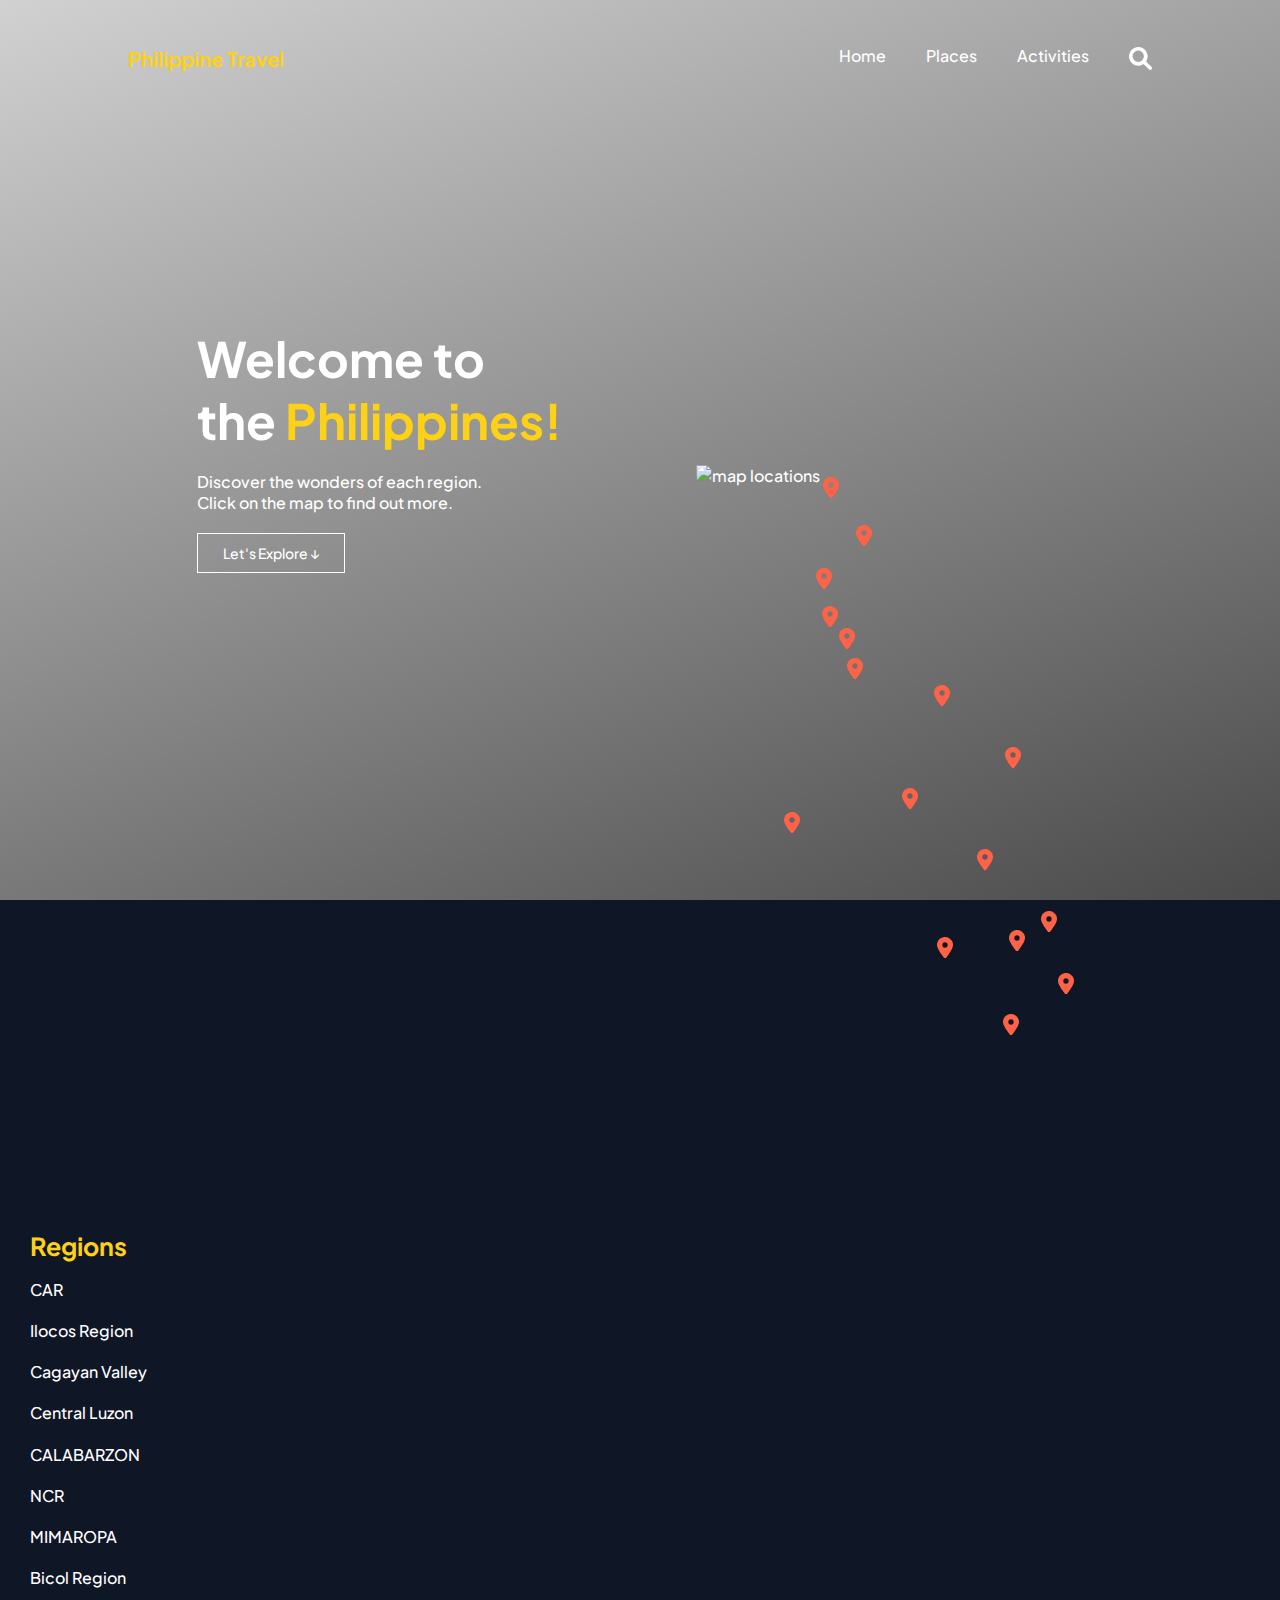
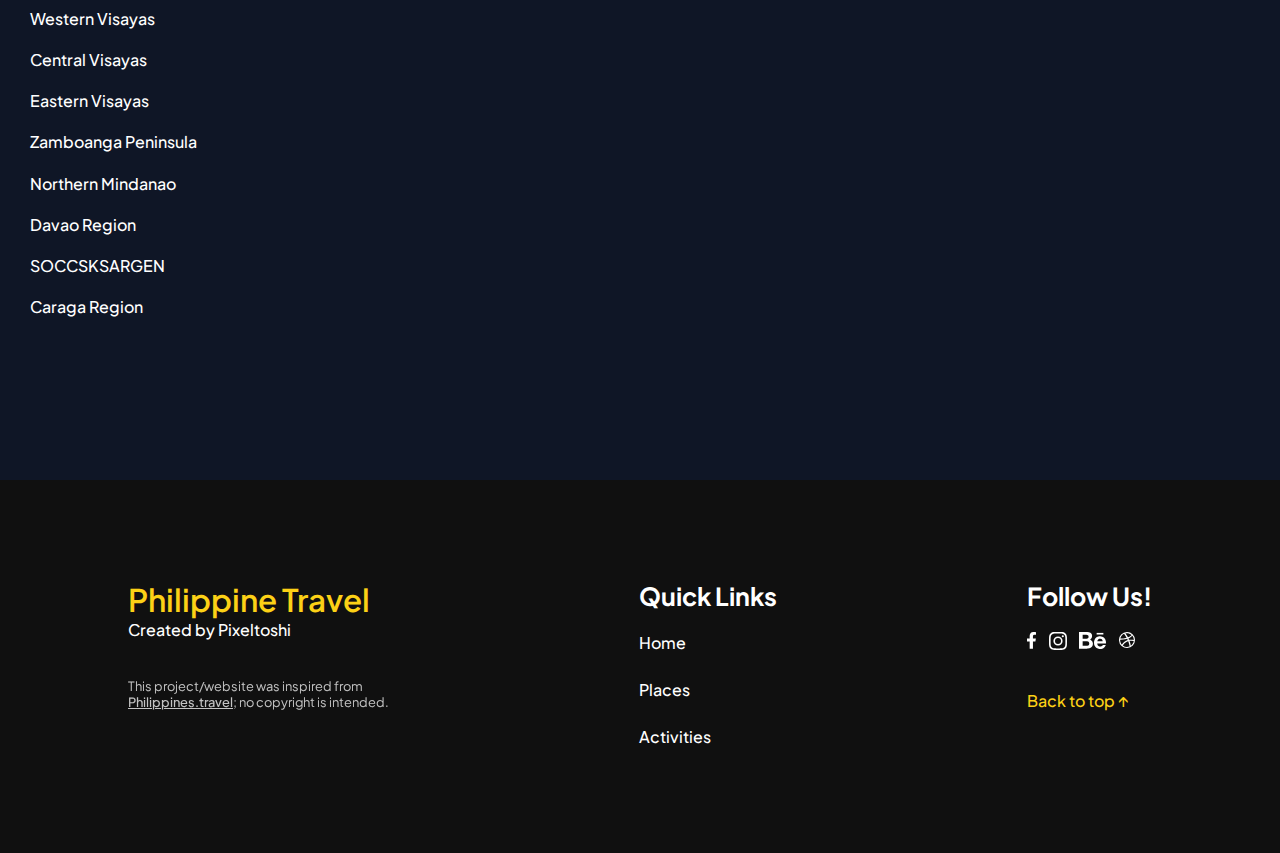
==== commit abaf040b: "90% done" ====
--- a/index.html
+++ b/index.html
@@ -52,20 +52,20 @@
         <div class="header__intro">
           <h1>Welcome to<br />the <span>Philippines!</span></h1>
           <p>Discover the wonders of each region.<br />Click on the map to find out more.</p>
-          <button type="button">Let's Explore ↓</button>
+          <button type="button" class="header__ctn">Let's Explore ↓</button>
         </div>
         <div class="header__map">
           <img src="/images/map.svg" alt="map locations" />
-          <div class="locations location-1">
-            <svg xmlns="http://www.w3.org/2000/svg" viewBox="0 0 42.09 56.12">
-              <g id="Layer_2" data-name="Layer 2">
-                <g id="Main">
-                  <path d="M21,0A21.19,21.19,0,0,1,33.21,3.81a20.76,20.76,0,0,1,8.46,12.8,19.45,19.45,0,0,1-.86,10.92,55.48,55.48,0,0,1-5,10A163.91,163.91,0,0,1,24,54.51a3.49,3.49,0,0,1-3.25,1.59,3.57,3.57,0,0,1-2.5-1.55c-2.25-3-4.53-5.91-6.71-8.93a94.48,94.48,0,0,1-8.77-14.7A27.48,27.48,0,0,1,.08,22.21a18.19,18.19,0,0,1,.54-6.15A20.21,20.21,0,0,1,6.74,5.58,20.5,20.5,0,0,1,18.55.18L19.22.1ZM14,21.1a7,7,0,1,0,7-7A7.06,7.06,0,0,0,14,21.1Z" />
-                </g>
-              </g>
-            </svg>
-          </div>
-          <div class="locations location-2">
+          <div class="locations location-1" data-region="1">
+            <svg xmlns="http://www.w3.org/2000/svg" viewBox="0 0 42.09 56.12">
+              <g id="Layer_2" data-name="Layer 2">
+                <g id="Main">
+                  <path d="M21,0A21.19,21.19,0,0,1,33.21,3.81a20.76,20.76,0,0,1,8.46,12.8,19.45,19.45,0,0,1-.86,10.92,55.48,55.48,0,0,1-5,10A163.91,163.91,0,0,1,24,54.51a3.49,3.49,0,0,1-3.25,1.59,3.57,3.57,0,0,1-2.5-1.55c-2.25-3-4.53-5.91-6.71-8.93a94.48,94.48,0,0,1-8.77-14.7A27.48,27.48,0,0,1,.08,22.21a18.19,18.19,0,0,1,.54-6.15A20.21,20.21,0,0,1,6.74,5.58,20.5,20.5,0,0,1,18.55.18L19.22.1ZM14,21.1a7,7,0,1,0,7-7A7.06,7.06,0,0,0,14,21.1Z" />
+                </g>
+              </g>
+            </svg>
+          </div>
+          <div class="locations location-2" data-region="3">
             <svg class="location-2" xmlns="http://www.w3.org/2000/svg" viewBox="0 0 42.09 56.12">
               <g id="Layer_2" data-name="Layer 2">
                 <g id="Main">
@@ -74,124 +74,124 @@
               </g>
             </svg>
           </div>
-          <div class="locations location-3">
-            <svg xmlns="http://www.w3.org/2000/svg" viewBox="0 0 42.09 56.12">
-              <g id="Layer_2" data-name="Layer 2">
-                <g id="Main">
-                  <path d="M21,0A21.19,21.19,0,0,1,33.21,3.81a20.76,20.76,0,0,1,8.46,12.8,19.45,19.45,0,0,1-.86,10.92,55.48,55.48,0,0,1-5,10A163.91,163.91,0,0,1,24,54.51a3.49,3.49,0,0,1-3.25,1.59,3.57,3.57,0,0,1-2.5-1.55c-2.25-3-4.53-5.91-6.71-8.93a94.48,94.48,0,0,1-8.77-14.7A27.48,27.48,0,0,1,.08,22.21a18.19,18.19,0,0,1,.54-6.15A20.21,20.21,0,0,1,6.74,5.58,20.5,20.5,0,0,1,18.55.18L19.22.1ZM14,21.1a7,7,0,1,0,7-7A7.06,7.06,0,0,0,14,21.1Z" />
-                </g>
-              </g>
-            </svg>
-          </div>
-          <div class="locations location-4">
-            <svg xmlns="http://www.w3.org/2000/svg" viewBox="0 0 42.09 56.12">
-              <g id="Layer_2" data-name="Layer 2">
-                <g id="Main">
-                  <path d="M21,0A21.19,21.19,0,0,1,33.21,3.81a20.76,20.76,0,0,1,8.46,12.8,19.45,19.45,0,0,1-.86,10.92,55.48,55.48,0,0,1-5,10A163.91,163.91,0,0,1,24,54.51a3.49,3.49,0,0,1-3.25,1.59,3.57,3.57,0,0,1-2.5-1.55c-2.25-3-4.53-5.91-6.71-8.93a94.48,94.48,0,0,1-8.77-14.7A27.48,27.48,0,0,1,.08,22.21a18.19,18.19,0,0,1,.54-6.15A20.21,20.21,0,0,1,6.74,5.58,20.5,20.5,0,0,1,18.55.18L19.22.1ZM14,21.1a7,7,0,1,0,7-7A7.06,7.06,0,0,0,14,21.1Z" />
-                </g>
-              </g>
-            </svg>
-          </div>
-          <div class="locations location-5">
-            <svg xmlns="http://www.w3.org/2000/svg" viewBox="0 0 42.09 56.12">
-              <g id="Layer_2" data-name="Layer 2">
-                <g id="Main">
-                  <path d="M21,0A21.19,21.19,0,0,1,33.21,3.81a20.76,20.76,0,0,1,8.46,12.8,19.45,19.45,0,0,1-.86,10.92,55.48,55.48,0,0,1-5,10A163.91,163.91,0,0,1,24,54.51a3.49,3.49,0,0,1-3.25,1.59,3.57,3.57,0,0,1-2.5-1.55c-2.25-3-4.53-5.91-6.71-8.93a94.48,94.48,0,0,1-8.77-14.7A27.48,27.48,0,0,1,.08,22.21a18.19,18.19,0,0,1,.54-6.15A20.21,20.21,0,0,1,6.74,5.58,20.5,20.5,0,0,1,18.55.18L19.22.1ZM14,21.1a7,7,0,1,0,7-7A7.06,7.06,0,0,0,14,21.1Z" />
-                </g>
-              </g>
-            </svg>
-          </div>
-          <div class="locations location-6">
-            <svg xmlns="http://www.w3.org/2000/svg" viewBox="0 0 42.09 56.12">
-              <g id="Layer_2" data-name="Layer 2">
-                <g id="Main">
-                  <path d="M21,0A21.19,21.19,0,0,1,33.21,3.81a20.76,20.76,0,0,1,8.46,12.8,19.45,19.45,0,0,1-.86,10.92,55.48,55.48,0,0,1-5,10A163.91,163.91,0,0,1,24,54.51a3.49,3.49,0,0,1-3.25,1.59,3.57,3.57,0,0,1-2.5-1.55c-2.25-3-4.53-5.91-6.71-8.93a94.48,94.48,0,0,1-8.77-14.7A27.48,27.48,0,0,1,.08,22.21a18.19,18.19,0,0,1,.54-6.15A20.21,20.21,0,0,1,6.74,5.58,20.5,20.5,0,0,1,18.55.18L19.22.1ZM14,21.1a7,7,0,1,0,7-7A7.06,7.06,0,0,0,14,21.1Z" />
-                </g>
-              </g>
-            </svg>
-          </div>
-          <div class="locations location-7">
-            <svg xmlns="http://www.w3.org/2000/svg" viewBox="0 0 42.09 56.12">
-              <g id="Layer_2" data-name="Layer 2">
-                <g id="Main">
-                  <path d="M21,0A21.19,21.19,0,0,1,33.21,3.81a20.76,20.76,0,0,1,8.46,12.8,19.45,19.45,0,0,1-.86,10.92,55.48,55.48,0,0,1-5,10A163.91,163.91,0,0,1,24,54.51a3.49,3.49,0,0,1-3.25,1.59,3.57,3.57,0,0,1-2.5-1.55c-2.25-3-4.53-5.91-6.71-8.93a94.48,94.48,0,0,1-8.77-14.7A27.48,27.48,0,0,1,.08,22.21a18.19,18.19,0,0,1,.54-6.15A20.21,20.21,0,0,1,6.74,5.58,20.5,20.5,0,0,1,18.55.18L19.22.1ZM14,21.1a7,7,0,1,0,7-7A7.06,7.06,0,0,0,14,21.1Z" />
-                </g>
-              </g>
-            </svg>
-          </div>
-          <div class="locations location-8">
-            <svg xmlns="http://www.w3.org/2000/svg" viewBox="0 0 42.09 56.12">
-              <g id="Layer_2" data-name="Layer 2">
-                <g id="Main">
-                  <path d="M21,0A21.19,21.19,0,0,1,33.21,3.81a20.76,20.76,0,0,1,8.46,12.8,19.45,19.45,0,0,1-.86,10.92,55.48,55.48,0,0,1-5,10A163.91,163.91,0,0,1,24,54.51a3.49,3.49,0,0,1-3.25,1.59,3.57,3.57,0,0,1-2.5-1.55c-2.25-3-4.53-5.91-6.71-8.93a94.48,94.48,0,0,1-8.77-14.7A27.48,27.48,0,0,1,.08,22.21a18.19,18.19,0,0,1,.54-6.15A20.21,20.21,0,0,1,6.74,5.58,20.5,20.5,0,0,1,18.55.18L19.22.1ZM14,21.1a7,7,0,1,0,7-7A7.06,7.06,0,0,0,14,21.1Z" />
-                </g>
-              </g>
-            </svg>
-          </div>
-          <div class="locations location-9">
-            <svg xmlns="http://www.w3.org/2000/svg" viewBox="0 0 42.09 56.12">
-              <g id="Layer_2" data-name="Layer 2">
-                <g id="Main">
-                  <path d="M21,0A21.19,21.19,0,0,1,33.21,3.81a20.76,20.76,0,0,1,8.46,12.8,19.45,19.45,0,0,1-.86,10.92,55.48,55.48,0,0,1-5,10A163.91,163.91,0,0,1,24,54.51a3.49,3.49,0,0,1-3.25,1.59,3.57,3.57,0,0,1-2.5-1.55c-2.25-3-4.53-5.91-6.71-8.93a94.48,94.48,0,0,1-8.77-14.7A27.48,27.48,0,0,1,.08,22.21a18.19,18.19,0,0,1,.54-6.15A20.21,20.21,0,0,1,6.74,5.58,20.5,20.5,0,0,1,18.55.18L19.22.1ZM14,21.1a7,7,0,1,0,7-7A7.06,7.06,0,0,0,14,21.1Z" />
-                </g>
-              </g>
-            </svg>
-          </div>
-          <div class="locations location-10">
-            <svg xmlns="http://www.w3.org/2000/svg" viewBox="0 0 42.09 56.12">
-              <g id="Layer_2" data-name="Layer 2">
-                <g id="Main">
-                  <path d="M21,0A21.19,21.19,0,0,1,33.21,3.81a20.76,20.76,0,0,1,8.46,12.8,19.45,19.45,0,0,1-.86,10.92,55.48,55.48,0,0,1-5,10A163.91,163.91,0,0,1,24,54.51a3.49,3.49,0,0,1-3.25,1.59,3.57,3.57,0,0,1-2.5-1.55c-2.25-3-4.53-5.91-6.71-8.93a94.48,94.48,0,0,1-8.77-14.7A27.48,27.48,0,0,1,.08,22.21a18.19,18.19,0,0,1,.54-6.15A20.21,20.21,0,0,1,6.74,5.58,20.5,20.5,0,0,1,18.55.18L19.22.1ZM14,21.1a7,7,0,1,0,7-7A7.06,7.06,0,0,0,14,21.1Z" />
-                </g>
-              </g>
-            </svg>
-          </div>
-          <div class="locations location-11">
-            <svg xmlns="http://www.w3.org/2000/svg" viewBox="0 0 42.09 56.12">
-              <g id="Layer_2" data-name="Layer 2">
-                <g id="Main">
-                  <path d="M21,0A21.19,21.19,0,0,1,33.21,3.81a20.76,20.76,0,0,1,8.46,12.8,19.45,19.45,0,0,1-.86,10.92,55.48,55.48,0,0,1-5,10A163.91,163.91,0,0,1,24,54.51a3.49,3.49,0,0,1-3.25,1.59,3.57,3.57,0,0,1-2.5-1.55c-2.25-3-4.53-5.91-6.71-8.93a94.48,94.48,0,0,1-8.77-14.7A27.48,27.48,0,0,1,.08,22.21a18.19,18.19,0,0,1,.54-6.15A20.21,20.21,0,0,1,6.74,5.58,20.5,20.5,0,0,1,18.55.18L19.22.1ZM14,21.1a7,7,0,1,0,7-7A7.06,7.06,0,0,0,14,21.1Z" />
-                </g>
-              </g>
-            </svg>
-          </div>
-          <div class="locations location-12">
-            <svg xmlns="http://www.w3.org/2000/svg" viewBox="0 0 42.09 56.12">
-              <g id="Layer_2" data-name="Layer 2">
-                <g id="Main">
-                  <path d="M21,0A21.19,21.19,0,0,1,33.21,3.81a20.76,20.76,0,0,1,8.46,12.8,19.45,19.45,0,0,1-.86,10.92,55.48,55.48,0,0,1-5,10A163.91,163.91,0,0,1,24,54.51a3.49,3.49,0,0,1-3.25,1.59,3.57,3.57,0,0,1-2.5-1.55c-2.25-3-4.53-5.91-6.71-8.93a94.48,94.48,0,0,1-8.77-14.7A27.48,27.48,0,0,1,.08,22.21a18.19,18.19,0,0,1,.54-6.15A20.21,20.21,0,0,1,6.74,5.58,20.5,20.5,0,0,1,18.55.18L19.22.1ZM14,21.1a7,7,0,1,0,7-7A7.06,7.06,0,0,0,14,21.1Z" />
-                </g>
-              </g>
-            </svg>
-          </div>
-          <div class="locations location-13">
-            <svg xmlns="http://www.w3.org/2000/svg" viewBox="0 0 42.09 56.12">
-              <g id="Layer_2" data-name="Layer 2">
-                <g id="Main">
-                  <path d="M21,0A21.19,21.19,0,0,1,33.21,3.81a20.76,20.76,0,0,1,8.46,12.8,19.45,19.45,0,0,1-.86,10.92,55.48,55.48,0,0,1-5,10A163.91,163.91,0,0,1,24,54.51a3.49,3.49,0,0,1-3.25,1.59,3.57,3.57,0,0,1-2.5-1.55c-2.25-3-4.53-5.91-6.71-8.93a94.48,94.48,0,0,1-8.77-14.7A27.48,27.48,0,0,1,.08,22.21a18.19,18.19,0,0,1,.54-6.15A20.21,20.21,0,0,1,6.74,5.58,20.5,20.5,0,0,1,18.55.18L19.22.1ZM14,21.1a7,7,0,1,0,7-7A7.06,7.06,0,0,0,14,21.1Z" />
-                </g>
-              </g>
-            </svg>
-          </div>
-          <div class="locations location-14">
-            <svg xmlns="http://www.w3.org/2000/svg" viewBox="0 0 42.09 56.12">
-              <g id="Layer_2" data-name="Layer 2">
-                <g id="Main">
-                  <path d="M21,0A21.19,21.19,0,0,1,33.21,3.81a20.76,20.76,0,0,1,8.46,12.8,19.45,19.45,0,0,1-.86,10.92,55.48,55.48,0,0,1-5,10A163.91,163.91,0,0,1,24,54.51a3.49,3.49,0,0,1-3.25,1.59,3.57,3.57,0,0,1-2.5-1.55c-2.25-3-4.53-5.91-6.71-8.93a94.48,94.48,0,0,1-8.77-14.7A27.48,27.48,0,0,1,.08,22.21a18.19,18.19,0,0,1,.54-6.15A20.21,20.21,0,0,1,6.74,5.58,20.5,20.5,0,0,1,18.55.18L19.22.1ZM14,21.1a7,7,0,1,0,7-7A7.06,7.06,0,0,0,14,21.1Z" />
-                </g>
-              </g>
-            </svg>
-          </div>
-          <div class="locations location-15">
-            <svg xmlns="http://www.w3.org/2000/svg" viewBox="0 0 42.09 56.12">
-              <g id="Layer_2" data-name="Layer 2">
-                <g id="Main">
-                  <path d="M21,0A21.19,21.19,0,0,1,33.21,3.81a20.76,20.76,0,0,1,8.46,12.8,19.45,19.45,0,0,1-.86,10.92,55.48,55.48,0,0,1-5,10A163.91,163.91,0,0,1,24,54.51a3.49,3.49,0,0,1-3.25,1.59,3.57,3.57,0,0,1-2.5-1.55c-2.25-3-4.53-5.91-6.71-8.93a94.48,94.48,0,0,1-8.77-14.7A27.48,27.48,0,0,1,.08,22.21a18.19,18.19,0,0,1,.54-6.15A20.21,20.21,0,0,1,6.74,5.58,20.5,20.5,0,0,1,18.55.18L19.22.1ZM14,21.1a7,7,0,1,0,7-7A7.06,7.06,0,0,0,14,21.1Z" />
-                </g>
-              </g>
-            </svg>
-          </div>
-          <div class="locations location-16">
+          <div class="locations location-3" data-region="2">
+            <svg xmlns="http://www.w3.org/2000/svg" viewBox="0 0 42.09 56.12">
+              <g id="Layer_2" data-name="Layer 2">
+                <g id="Main">
+                  <path d="M21,0A21.19,21.19,0,0,1,33.21,3.81a20.76,20.76,0,0,1,8.46,12.8,19.45,19.45,0,0,1-.86,10.92,55.48,55.48,0,0,1-5,10A163.91,163.91,0,0,1,24,54.51a3.49,3.49,0,0,1-3.25,1.59,3.57,3.57,0,0,1-2.5-1.55c-2.25-3-4.53-5.91-6.71-8.93a94.48,94.48,0,0,1-8.77-14.7A27.48,27.48,0,0,1,.08,22.21a18.19,18.19,0,0,1,.54-6.15A20.21,20.21,0,0,1,6.74,5.58,20.5,20.5,0,0,1,18.55.18L19.22.1ZM14,21.1a7,7,0,1,0,7-7A7.06,7.06,0,0,0,14,21.1Z" />
+                </g>
+              </g>
+            </svg>
+          </div>
+          <div class="locations location-4" data-region="4">
+            <svg xmlns="http://www.w3.org/2000/svg" viewBox="0 0 42.09 56.12">
+              <g id="Layer_2" data-name="Layer 2">
+                <g id="Main">
+                  <path d="M21,0A21.19,21.19,0,0,1,33.21,3.81a20.76,20.76,0,0,1,8.46,12.8,19.45,19.45,0,0,1-.86,10.92,55.48,55.48,0,0,1-5,10A163.91,163.91,0,0,1,24,54.51a3.49,3.49,0,0,1-3.25,1.59,3.57,3.57,0,0,1-2.5-1.55c-2.25-3-4.53-5.91-6.71-8.93a94.48,94.48,0,0,1-8.77-14.7A27.48,27.48,0,0,1,.08,22.21a18.19,18.19,0,0,1,.54-6.15A20.21,20.21,0,0,1,6.74,5.58,20.5,20.5,0,0,1,18.55.18L19.22.1ZM14,21.1a7,7,0,1,0,7-7A7.06,7.06,0,0,0,14,21.1Z" />
+                </g>
+              </g>
+            </svg>
+          </div>
+          <div class="locations location-5" data-region="6">
+            <svg xmlns="http://www.w3.org/2000/svg" viewBox="0 0 42.09 56.12">
+              <g id="Layer_2" data-name="Layer 2">
+                <g id="Main">
+                  <path d="M21,0A21.19,21.19,0,0,1,33.21,3.81a20.76,20.76,0,0,1,8.46,12.8,19.45,19.45,0,0,1-.86,10.92,55.48,55.48,0,0,1-5,10A163.91,163.91,0,0,1,24,54.51a3.49,3.49,0,0,1-3.25,1.59,3.57,3.57,0,0,1-2.5-1.55c-2.25-3-4.53-5.91-6.71-8.93a94.48,94.48,0,0,1-8.77-14.7A27.48,27.48,0,0,1,.08,22.21a18.19,18.19,0,0,1,.54-6.15A20.21,20.21,0,0,1,6.74,5.58,20.5,20.5,0,0,1,18.55.18L19.22.1ZM14,21.1a7,7,0,1,0,7-7A7.06,7.06,0,0,0,14,21.1Z" />
+                </g>
+              </g>
+            </svg>
+          </div>
+          <div class="locations location-6" data-region="5">
+            <svg xmlns="http://www.w3.org/2000/svg" viewBox="0 0 42.09 56.12">
+              <g id="Layer_2" data-name="Layer 2">
+                <g id="Main">
+                  <path d="M21,0A21.19,21.19,0,0,1,33.21,3.81a20.76,20.76,0,0,1,8.46,12.8,19.45,19.45,0,0,1-.86,10.92,55.48,55.48,0,0,1-5,10A163.91,163.91,0,0,1,24,54.51a3.49,3.49,0,0,1-3.25,1.59,3.57,3.57,0,0,1-2.5-1.55c-2.25-3-4.53-5.91-6.71-8.93a94.48,94.48,0,0,1-8.77-14.7A27.48,27.48,0,0,1,.08,22.21a18.19,18.19,0,0,1,.54-6.15A20.21,20.21,0,0,1,6.74,5.58,20.5,20.5,0,0,1,18.55.18L19.22.1ZM14,21.1a7,7,0,1,0,7-7A7.06,7.06,0,0,0,14,21.1Z" />
+                </g>
+              </g>
+            </svg>
+          </div>
+          <div class="locations location-7" data-region="8">
+            <svg xmlns="http://www.w3.org/2000/svg" viewBox="0 0 42.09 56.12">
+              <g id="Layer_2" data-name="Layer 2">
+                <g id="Main">
+                  <path d="M21,0A21.19,21.19,0,0,1,33.21,3.81a20.76,20.76,0,0,1,8.46,12.8,19.45,19.45,0,0,1-.86,10.92,55.48,55.48,0,0,1-5,10A163.91,163.91,0,0,1,24,54.51a3.49,3.49,0,0,1-3.25,1.59,3.57,3.57,0,0,1-2.5-1.55c-2.25-3-4.53-5.91-6.71-8.93a94.48,94.48,0,0,1-8.77-14.7A27.48,27.48,0,0,1,.08,22.21a18.19,18.19,0,0,1,.54-6.15A20.21,20.21,0,0,1,6.74,5.58,20.5,20.5,0,0,1,18.55.18L19.22.1ZM14,21.1a7,7,0,1,0,7-7A7.06,7.06,0,0,0,14,21.1Z" />
+                </g>
+              </g>
+            </svg>
+          </div>
+          <div class="locations location-8" data-region="9">
+            <svg xmlns="http://www.w3.org/2000/svg" viewBox="0 0 42.09 56.12">
+              <g id="Layer_2" data-name="Layer 2">
+                <g id="Main">
+                  <path d="M21,0A21.19,21.19,0,0,1,33.21,3.81a20.76,20.76,0,0,1,8.46,12.8,19.45,19.45,0,0,1-.86,10.92,55.48,55.48,0,0,1-5,10A163.91,163.91,0,0,1,24,54.51a3.49,3.49,0,0,1-3.25,1.59,3.57,3.57,0,0,1-2.5-1.55c-2.25-3-4.53-5.91-6.71-8.93a94.48,94.48,0,0,1-8.77-14.7A27.48,27.48,0,0,1,.08,22.21a18.19,18.19,0,0,1,.54-6.15A20.21,20.21,0,0,1,6.74,5.58,20.5,20.5,0,0,1,18.55.18L19.22.1ZM14,21.1a7,7,0,1,0,7-7A7.06,7.06,0,0,0,14,21.1Z" />
+                </g>
+              </g>
+            </svg>
+          </div>
+          <div class="locations location-9" data-region="7">
+            <svg xmlns="http://www.w3.org/2000/svg" viewBox="0 0 42.09 56.12">
+              <g id="Layer_2" data-name="Layer 2">
+                <g id="Main">
+                  <path d="M21,0A21.19,21.19,0,0,1,33.21,3.81a20.76,20.76,0,0,1,8.46,12.8,19.45,19.45,0,0,1-.86,10.92,55.48,55.48,0,0,1-5,10A163.91,163.91,0,0,1,24,54.51a3.49,3.49,0,0,1-3.25,1.59,3.57,3.57,0,0,1-2.5-1.55c-2.25-3-4.53-5.91-6.71-8.93a94.48,94.48,0,0,1-8.77-14.7A27.48,27.48,0,0,1,.08,22.21a18.19,18.19,0,0,1,.54-6.15A20.21,20.21,0,0,1,6.74,5.58,20.5,20.5,0,0,1,18.55.18L19.22.1ZM14,21.1a7,7,0,1,0,7-7A7.06,7.06,0,0,0,14,21.1Z" />
+                </g>
+              </g>
+            </svg>
+          </div>
+          <div class="locations location-10" data-region="11">
+            <svg xmlns="http://www.w3.org/2000/svg" viewBox="0 0 42.09 56.12">
+              <g id="Layer_2" data-name="Layer 2">
+                <g id="Main">
+                  <path d="M21,0A21.19,21.19,0,0,1,33.21,3.81a20.76,20.76,0,0,1,8.46,12.8,19.45,19.45,0,0,1-.86,10.92,55.48,55.48,0,0,1-5,10A163.91,163.91,0,0,1,24,54.51a3.49,3.49,0,0,1-3.25,1.59,3.57,3.57,0,0,1-2.5-1.55c-2.25-3-4.53-5.91-6.71-8.93a94.48,94.48,0,0,1-8.77-14.7A27.48,27.48,0,0,1,.08,22.21a18.19,18.19,0,0,1,.54-6.15A20.21,20.21,0,0,1,6.74,5.58,20.5,20.5,0,0,1,18.55.18L19.22.1ZM14,21.1a7,7,0,1,0,7-7A7.06,7.06,0,0,0,14,21.1Z" />
+                </g>
+              </g>
+            </svg>
+          </div>
+          <div class="locations location-11" data-region="10">
+            <svg xmlns="http://www.w3.org/2000/svg" viewBox="0 0 42.09 56.12">
+              <g id="Layer_2" data-name="Layer 2">
+                <g id="Main">
+                  <path d="M21,0A21.19,21.19,0,0,1,33.21,3.81a20.76,20.76,0,0,1,8.46,12.8,19.45,19.45,0,0,1-.86,10.92,55.48,55.48,0,0,1-5,10A163.91,163.91,0,0,1,24,54.51a3.49,3.49,0,0,1-3.25,1.59,3.57,3.57,0,0,1-2.5-1.55c-2.25-3-4.53-5.91-6.71-8.93a94.48,94.48,0,0,1-8.77-14.7A27.48,27.48,0,0,1,.08,22.21a18.19,18.19,0,0,1,.54-6.15A20.21,20.21,0,0,1,6.74,5.58,20.5,20.5,0,0,1,18.55.18L19.22.1ZM14,21.1a7,7,0,1,0,7-7A7.06,7.06,0,0,0,14,21.1Z" />
+                </g>
+              </g>
+            </svg>
+          </div>
+          <div class="locations location-12" data-region="12">
+            <svg xmlns="http://www.w3.org/2000/svg" viewBox="0 0 42.09 56.12">
+              <g id="Layer_2" data-name="Layer 2">
+                <g id="Main">
+                  <path d="M21,0A21.19,21.19,0,0,1,33.21,3.81a20.76,20.76,0,0,1,8.46,12.8,19.45,19.45,0,0,1-.86,10.92,55.48,55.48,0,0,1-5,10A163.91,163.91,0,0,1,24,54.51a3.49,3.49,0,0,1-3.25,1.59,3.57,3.57,0,0,1-2.5-1.55c-2.25-3-4.53-5.91-6.71-8.93a94.48,94.48,0,0,1-8.77-14.7A27.48,27.48,0,0,1,.08,22.21a18.19,18.19,0,0,1,.54-6.15A20.21,20.21,0,0,1,6.74,5.58,20.5,20.5,0,0,1,18.55.18L19.22.1ZM14,21.1a7,7,0,1,0,7-7A7.06,7.06,0,0,0,14,21.1Z" />
+                </g>
+              </g>
+            </svg>
+          </div>
+          <div class="locations location-13" data-region="16">
+            <svg xmlns="http://www.w3.org/2000/svg" viewBox="0 0 42.09 56.12">
+              <g id="Layer_2" data-name="Layer 2">
+                <g id="Main">
+                  <path d="M21,0A21.19,21.19,0,0,1,33.21,3.81a20.76,20.76,0,0,1,8.46,12.8,19.45,19.45,0,0,1-.86,10.92,55.48,55.48,0,0,1-5,10A163.91,163.91,0,0,1,24,54.51a3.49,3.49,0,0,1-3.25,1.59,3.57,3.57,0,0,1-2.5-1.55c-2.25-3-4.53-5.91-6.71-8.93a94.48,94.48,0,0,1-8.77-14.7A27.48,27.48,0,0,1,.08,22.21a18.19,18.19,0,0,1,.54-6.15A20.21,20.21,0,0,1,6.74,5.58,20.5,20.5,0,0,1,18.55.18L19.22.1ZM14,21.1a7,7,0,1,0,7-7A7.06,7.06,0,0,0,14,21.1Z" />
+                </g>
+              </g>
+            </svg>
+          </div>
+          <div class="locations location-14" data-region="13">
+            <svg xmlns="http://www.w3.org/2000/svg" viewBox="0 0 42.09 56.12">
+              <g id="Layer_2" data-name="Layer 2">
+                <g id="Main">
+                  <path d="M21,0A21.19,21.19,0,0,1,33.21,3.81a20.76,20.76,0,0,1,8.46,12.8,19.45,19.45,0,0,1-.86,10.92,55.48,55.48,0,0,1-5,10A163.91,163.91,0,0,1,24,54.51a3.49,3.49,0,0,1-3.25,1.59,3.57,3.57,0,0,1-2.5-1.55c-2.25-3-4.53-5.91-6.71-8.93a94.48,94.48,0,0,1-8.77-14.7A27.48,27.48,0,0,1,.08,22.21a18.19,18.19,0,0,1,.54-6.15A20.21,20.21,0,0,1,6.74,5.58,20.5,20.5,0,0,1,18.55.18L19.22.1ZM14,21.1a7,7,0,1,0,7-7A7.06,7.06,0,0,0,14,21.1Z" />
+                </g>
+              </g>
+            </svg>
+          </div>
+          <div class="locations location-15" data-region="14">
+            <svg xmlns="http://www.w3.org/2000/svg" viewBox="0 0 42.09 56.12">
+              <g id="Layer_2" data-name="Layer 2">
+                <g id="Main">
+                  <path d="M21,0A21.19,21.19,0,0,1,33.21,3.81a20.76,20.76,0,0,1,8.46,12.8,19.45,19.45,0,0,1-.86,10.92,55.48,55.48,0,0,1-5,10A163.91,163.91,0,0,1,24,54.51a3.49,3.49,0,0,1-3.25,1.59,3.57,3.57,0,0,1-2.5-1.55c-2.25-3-4.53-5.91-6.71-8.93a94.48,94.48,0,0,1-8.77-14.7A27.48,27.48,0,0,1,.08,22.21a18.19,18.19,0,0,1,.54-6.15A20.21,20.21,0,0,1,6.74,5.58,20.5,20.5,0,0,1,18.55.18L19.22.1ZM14,21.1a7,7,0,1,0,7-7A7.06,7.06,0,0,0,14,21.1Z" />
+                </g>
+              </g>
+            </svg>
+          </div>
+          <div class="locations location-16" data-region="15">
             <svg xmlns="http://www.w3.org/2000/svg" viewBox="0 0 42.09 56.12">
               <g id="Layer_2" data-name="Layer 2">
                 <g id="Main">
@@ -205,89 +205,10 @@
     </header>
 
     <main>
-      <div class="col-1">
-        <h2>Popular places you must see!</h2>
+      <div class="row-1"></div>
 
-        <div class="cards__container">
-          <div class="cards__left-btn cards__btn">
-            <svg xmlns="http://www.w3.org/2000/svg" viewBox="0 0 35.28 65.74"> <g id="Layer_2" data-name="Layer 2"> <g id="Main"><path d="M26.77,32.66l-5.35-5.52q-10-10.28-20-20.54A4.1,4.1,0,0,1,.05,3.29,3.41,3.41,0,0,1,2.56.2,3.56,3.56,0,0,1,6.48,1.31C9.1,4,11.7,6.77,14.31,9.51Q24.14,19.81,34,30.13c1.39,1.47,1.67,2.7.93,4.25a5.09,5.09,0,0,1-1,1.32Q20.21,50.07,6.45,64.41a3.68,3.68,0,0,1-5.23.43,3.38,3.38,0,0,1-.67-4.45,6,6,0,0,1,.81-1.07q12.42-13,24.86-26.06C26.39,33.09,26.55,32.9,26.77,32.66Z" /></g> </g> </svg>
-          </div>
-          <div class="cards__right-btn cards__btn">
-            <svg xmlns="http://www.w3.org/2000/svg" viewBox="0 0 35.28 65.74"> <g id="Layer_2" data-name="Layer 2"> <g id="Main"><path d="M26.77,32.66l-5.35-5.52q-10-10.28-20-20.54A4.1,4.1,0,0,1,.05,3.29,3.41,3.41,0,0,1,2.56.2,3.56,3.56,0,0,1,6.48,1.31C9.1,4,11.7,6.77,14.31,9.51Q24.14,19.81,34,30.13c1.39,1.47,1.67,2.7.93,4.25a5.09,5.09,0,0,1-1,1.32Q20.21,50.07,6.45,64.41a3.68,3.68,0,0,1-5.23.43,3.38,3.38,0,0,1-.67-4.45,6,6,0,0,1,.81-1.07q12.42-13,24.86-26.06C26.39,33.09,26.55,32.9,26.77,32.66Z" /></g> </g> </svg>
-          </div>
-          <div class="cards__overflow">
-            <div class="cards__scroll-container">
-
-              <div class="card__img">
-                <img src="/images/Popular/Coron.jpg" alt="Boracay" />
-                <div class="card__info">
-                  <div class="card__location-icon">
-                    <svg xmlns="http://www.w3.org/2000/svg" viewBox="0 0 42.09 56.12"> <g id="Layer_2" data-name="Layer 2"> <g id="Main"><path d="M21,0A21.19,21.19,0,0,1,33.21,3.81a20.76,20.76,0,0,1,8.46,12.8,19.45,19.45,0,0,1-.86,10.92,55.48,55.48,0,0,1-5,10A163.91,163.91,0,0,1,24,54.51a3.49,3.49,0,0,1-3.25,1.59,3.57,3.57,0,0,1-2.5-1.55c-2.25-3-4.53-5.91-6.71-8.93a94.48,94.48,0,0,1-8.77-14.7A27.48,27.48,0,0,1,.08,22.21a18.19,18.19,0,0,1,.54-6.15A20.21,20.21,0,0,1,6.74,5.58,20.5,20.5,0,0,1,18.55.18L19.22.1ZM14,21.1a7,7,0,1,0,7-7A7.06,7.06,0,0,0,14,21.1Z" /></g> </g> </svg>
-                  </div>
-                  <h4>Boracay</h4>
-                </div>
-              </div>
-              <div class="card__img">
-                <img src="/images/Popular/Coron.jpg" alt="Boracay" />
-                <div class="card__info">
-                  <div class="card__location-icon">
-                    <svg xmlns="http://www.w3.org/2000/svg" viewBox="0 0 42.09 56.12"> <g id="Layer_2" data-name="Layer 2"> <g id="Main"><path d="M21,0A21.19,21.19,0,0,1,33.21,3.81a20.76,20.76,0,0,1,8.46,12.8,19.45,19.45,0,0,1-.86,10.92,55.48,55.48,0,0,1-5,10A163.91,163.91,0,0,1,24,54.51a3.49,3.49,0,0,1-3.25,1.59,3.57,3.57,0,0,1-2.5-1.55c-2.25-3-4.53-5.91-6.71-8.93a94.48,94.48,0,0,1-8.77-14.7A27.48,27.48,0,0,1,.08,22.21a18.19,18.19,0,0,1,.54-6.15A20.21,20.21,0,0,1,6.74,5.58,20.5,20.5,0,0,1,18.55.18L19.22.1ZM14,21.1a7,7,0,1,0,7-7A7.06,7.06,0,0,0,14,21.1Z" /></g> </g> </svg>
-                  </div>
-                  <h4>Boracay</h4>
-                </div>
-              </div>
-              <div class="card__img">
-                <img src="/images/Popular/Coron.jpg" alt="Boracay" />
-                <div class="card__info">
-                  <div class="card__location-icon">
-                    <svg xmlns="http://www.w3.org/2000/svg" viewBox="0 0 42.09 56.12"> <g id="Layer_2" data-name="Layer 2"> <g id="Main"><path d="M21,0A21.19,21.19,0,0,1,33.21,3.81a20.76,20.76,0,0,1,8.46,12.8,19.45,19.45,0,0,1-.86,10.92,55.48,55.48,0,0,1-5,10A163.91,163.91,0,0,1,24,54.51a3.49,3.49,0,0,1-3.25,1.59,3.57,3.57,0,0,1-2.5-1.55c-2.25-3-4.53-5.91-6.71-8.93a94.48,94.48,0,0,1-8.77-14.7A27.48,27.48,0,0,1,.08,22.21a18.19,18.19,0,0,1,.54-6.15A20.21,20.21,0,0,1,6.74,5.58,20.5,20.5,0,0,1,18.55.18L19.22.1ZM14,21.1a7,7,0,1,0,7-7A7.06,7.06,0,0,0,14,21.1Z" /></g> </g> </svg>
-                  </div>
-                  <h4>Boracay</h4>
-                </div>
-              </div>
-              <div class="card__img">
-                <img src="/images/Popular/Coron.jpg" alt="Boracay" />
-                <div class="card__info">
-                  <div class="card__location-icon">
-                    <svg xmlns="http://www.w3.org/2000/svg" viewBox="0 0 42.09 56.12"> <g id="Layer_2" data-name="Layer 2"> <g id="Main"><path d="M21,0A21.19,21.19,0,0,1,33.21,3.81a20.76,20.76,0,0,1,8.46,12.8,19.45,19.45,0,0,1-.86,10.92,55.48,55.48,0,0,1-5,10A163.91,163.91,0,0,1,24,54.51a3.49,3.49,0,0,1-3.25,1.59,3.57,3.57,0,0,1-2.5-1.55c-2.25-3-4.53-5.91-6.71-8.93a94.48,94.48,0,0,1-8.77-14.7A27.48,27.48,0,0,1,.08,22.21a18.19,18.19,0,0,1,.54-6.15A20.21,20.21,0,0,1,6.74,5.58,20.5,20.5,0,0,1,18.55.18L19.22.1ZM14,21.1a7,7,0,1,0,7-7A7.06,7.06,0,0,0,14,21.1Z" /></g> </g> </svg>
-                  </div>
-                  <h4>Boracay</h4>
-                </div>
-              </div>
-
-            </div>
-          </div>
-        </div>
-
-
-        <div class="cards__container">
-          <div class="cards__left-btn cards__btn">
-            <svg xmlns="http://www.w3.org/2000/svg" viewBox="0 0 35.28 65.74"> <g id="Layer_2" data-name="Layer 2"> <g id="Main"><path d="M26.77,32.66l-5.35-5.52q-10-10.28-20-20.54A4.1,4.1,0,0,1,.05,3.29,3.41,3.41,0,0,1,2.56.2,3.56,3.56,0,0,1,6.48,1.31C9.1,4,11.7,6.77,14.31,9.51Q24.14,19.81,34,30.13c1.39,1.47,1.67,2.7.93,4.25a5.09,5.09,0,0,1-1,1.32Q20.21,50.07,6.45,64.41a3.68,3.68,0,0,1-5.23.43,3.38,3.38,0,0,1-.67-4.45,6,6,0,0,1,.81-1.07q12.42-13,24.86-26.06C26.39,33.09,26.55,32.9,26.77,32.66Z" /></g> </g> </svg>
-          </div>
-          <div class="cards__right-btn cards__btn">
-            <svg xmlns="http://www.w3.org/2000/svg" viewBox="0 0 35.28 65.74"> <g id="Layer_2" data-name="Layer 2"> <g id="Main"><path d="M26.77,32.66l-5.35-5.52q-10-10.28-20-20.54A4.1,4.1,0,0,1,.05,3.29,3.41,3.41,0,0,1,2.56.2,3.56,3.56,0,0,1,6.48,1.31C9.1,4,11.7,6.77,14.31,9.51Q24.14,19.81,34,30.13c1.39,1.47,1.67,2.7.93,4.25a5.09,5.09,0,0,1-1,1.32Q20.21,50.07,6.45,64.41a3.68,3.68,0,0,1-5.23.43,3.38,3.38,0,0,1-.67-4.45,6,6,0,0,1,.81-1.07q12.42-13,24.86-26.06C26.39,33.09,26.55,32.9,26.77,32.66Z" /></g> </g> </svg>
-          </div>
-          <div class="cards__overflow">
-            <div class="cards__scroll-container">
-              
-              <div class="card__img">
-                <img src="/images/Popular/Coron.jpg" alt="Boracay" />
-                <div class="card__info">
-                  <div class="card__location-icon">
-                    <svg xmlns="http://www.w3.org/2000/svg" viewBox="0 0 42.09 56.12"> <g id="Layer_2" data-name="Layer 2"> <g id="Main"><path d="M21,0A21.19,21.19,0,0,1,33.21,3.81a20.76,20.76,0,0,1,8.46,12.8,19.45,19.45,0,0,1-.86,10.92,55.48,55.48,0,0,1-5,10A163.91,163.91,0,0,1,24,54.51a3.49,3.49,0,0,1-3.25,1.59,3.57,3.57,0,0,1-2.5-1.55c-2.25-3-4.53-5.91-6.71-8.93a94.48,94.48,0,0,1-8.77-14.7A27.48,27.48,0,0,1,.08,22.21a18.19,18.19,0,0,1,.54-6.15A20.21,20.21,0,0,1,6.74,5.58,20.5,20.5,0,0,1,18.55.18L19.22.1ZM14,21.1a7,7,0,1,0,7-7A7.06,7.06,0,0,0,14,21.1Z" /></g> </g> </svg>
-                  </div>
-                  <h4>Boracay</h4>
-                </div>
-              </div>
-
-            </div>
-          </div>
-        </div>
-
-      </div>
-
-      <!-- <div class="col-2">
-        <nav class="col-2__side-nav">
+      <div class="row-2">
+        <nav class="row-2__side-nav">
           <ul>
             <h4>Regions</h4>
             <li>CAR</li>
@@ -308,246 +229,70 @@
             <li>Caraga Region</li>
           </ul>
         </nav>
-        <div class="col-2__contents">
-          <div class="regions">
-            <h2>Cordillera Administrative Region</h2>
-            <div class="col-2__cards-container">
-              <div class="col-2__card-img">
-                <img src="images/CAR/Baguio.jpg" alt="baguio" />
-                <div class="col-2__card-info">
-                  <div class="col-2__location-icon">
-                    <svg xmlns="http://www.w3.org/2000/svg" viewBox="0 0 42.09 56.12">
-                      <g id="Layer_2" data-name="Layer 2">
-                        <g id="Main">
-                          <path
-                            d="M21,0A21.19,21.19,0,0,1,33.21,3.81a20.76,20.76,0,0,1,8.46,12.8,19.45,19.45,0,0,1-.86,10.92,55.48,55.48,0,0,1-5,10A163.91,163.91,0,0,1,24,54.51a3.49,3.49,0,0,1-3.25,1.59,3.57,3.57,0,0,1-2.5-1.55c-2.25-3-4.53-5.91-6.71-8.93a94.48,94.48,0,0,1-8.77-14.7A27.48,27.48,0,0,1,.08,22.21a18.19,18.19,0,0,1,.54-6.15A20.21,20.21,0,0,1,6.74,5.58,20.5,20.5,0,0,1,18.55.18L19.22.1ZM14,21.1a7,7,0,1,0,7-7A7.06,7.06,0,0,0,14,21.1Z"
-                          />
-                        </g>
-                      </g>
-                    </svg>
-                  </div>
-                  <h4>Baguio City</h4>
-                </div>
-              </div>
-              <div class="col-2__card-img">
-                <img src="images/CAR/Mountain-Province.jpg" alt="mountain province" />
-                <div class="col-2__card-info">
-                  <div class="col-2__location-icon">
-                    <svg xmlns="http://www.w3.org/2000/svg" viewBox="0 0 42.09 56.12">
-                      <g id="Layer_2" data-name="Layer 2">
-                        <g id="Main">
-                          <path
-                            d="M21,0A21.19,21.19,0,0,1,33.21,3.81a20.76,20.76,0,0,1,8.46,12.8,19.45,19.45,0,0,1-.86,10.92,55.48,55.48,0,0,1-5,10A163.91,163.91,0,0,1,24,54.51a3.49,3.49,0,0,1-3.25,1.59,3.57,3.57,0,0,1-2.5-1.55c-2.25-3-4.53-5.91-6.71-8.93a94.48,94.48,0,0,1-8.77-14.7A27.48,27.48,0,0,1,.08,22.21a18.19,18.19,0,0,1,.54-6.15A20.21,20.21,0,0,1,6.74,5.58,20.5,20.5,0,0,1,18.55.18L19.22.1ZM14,21.1a7,7,0,1,0,7-7A7.06,7.06,0,0,0,14,21.1Z"
-                          />
-                        </g>
-                      </g>
-                    </svg>
-                  </div>
-                  <h4>Mountain</h4>
-                </div>
-              </div>
-              <div class="col-2__card-img">
-                <img src="images/CAR/Benguet.jpg" alt="benguet" />
-                <div class="col-2__card-info">
-                  <div class="col-2__location-icon">
-                    <svg xmlns="http://www.w3.org/2000/svg" viewBox="0 0 42.09 56.12">
-                      <g id="Layer_2" data-name="Layer 2">
-                        <g id="Main">
-                          <path
-                            d="M21,0A21.19,21.19,0,0,1,33.21,3.81a20.76,20.76,0,0,1,8.46,12.8,19.45,19.45,0,0,1-.86,10.92,55.48,55.48,0,0,1-5,10A163.91,163.91,0,0,1,24,54.51a3.49,3.49,0,0,1-3.25,1.59,3.57,3.57,0,0,1-2.5-1.55c-2.25-3-4.53-5.91-6.71-8.93a94.48,94.48,0,0,1-8.77-14.7A27.48,27.48,0,0,1,.08,22.21a18.19,18.19,0,0,1,.54-6.15A20.21,20.21,0,0,1,6.74,5.58,20.5,20.5,0,0,1,18.55.18L19.22.1ZM14,21.1a7,7,0,1,0,7-7A7.06,7.06,0,0,0,14,21.1Z"
-                          />
-                        </g>
-                      </g>
-                    </svg>
-                  </div>
-                  <h4>Benguet</h4>
-                </div>
-              </div>
-              <div class="col-2__card-img">
-                <img src="images/CAR/Mountain-Province.jpg" alt="mountain province" />
-                <div class="col-2__card-info">
-                  <div class="col-2__location-icon">
-                    <svg xmlns="http://www.w3.org/2000/svg" viewBox="0 0 42.09 56.12">
-                      <g id="Layer_2" data-name="Layer 2">
-                        <g id="Main">
-                          <path
-                            d="M21,0A21.19,21.19,0,0,1,33.21,3.81a20.76,20.76,0,0,1,8.46,12.8,19.45,19.45,0,0,1-.86,10.92,55.48,55.48,0,0,1-5,10A163.91,163.91,0,0,1,24,54.51a3.49,3.49,0,0,1-3.25,1.59,3.57,3.57,0,0,1-2.5-1.55c-2.25-3-4.53-5.91-6.71-8.93a94.48,94.48,0,0,1-8.77-14.7A27.48,27.48,0,0,1,.08,22.21a18.19,18.19,0,0,1,.54-6.15A20.21,20.21,0,0,1,6.74,5.58,20.5,20.5,0,0,1,18.55.18L19.22.1ZM14,21.1a7,7,0,1,0,7-7A7.06,7.06,0,0,0,14,21.1Z"
-                          />
-                        </g>
-                      </g>
-                    </svg>
-                  </div>
-                  <h4>Ifugao</h4>
-                </div>
-              </div>
-            </div>
-          </div>
+        <div class="row-2__contents"></div>
+      </div>
+    </main>
 
-          <div class="regions">
-            <h2>Cordillera Administrative Region</h2>
-            <div class="col-2__cards-container">
-              <div class="col-2__card-img">
-                <img src="images/CAR/Baguio.jpg" alt="baguio" />
-                <div class="col-2__card-info">
-                  <div class="col-2__location-icon">
-                    <svg xmlns="http://www.w3.org/2000/svg" viewBox="0 0 42.09 56.12">
-                      <g id="Layer_2" data-name="Layer 2">
-                        <g id="Main">
-                          <path
-                            d="M21,0A21.19,21.19,0,0,1,33.21,3.81a20.76,20.76,0,0,1,8.46,12.8,19.45,19.45,0,0,1-.86,10.92,55.48,55.48,0,0,1-5,10A163.91,163.91,0,0,1,24,54.51a3.49,3.49,0,0,1-3.25,1.59,3.57,3.57,0,0,1-2.5-1.55c-2.25-3-4.53-5.91-6.71-8.93a94.48,94.48,0,0,1-8.77-14.7A27.48,27.48,0,0,1,.08,22.21a18.19,18.19,0,0,1,.54-6.15A20.21,20.21,0,0,1,6.74,5.58,20.5,20.5,0,0,1,18.55.18L19.22.1ZM14,21.1a7,7,0,1,0,7-7A7.06,7.06,0,0,0,14,21.1Z"
-                          />
-                        </g>
-                      </g>
-                    </svg>
-                  </div>
-                  <h4>Baguio City</h4>
-                </div>
-              </div>
-              <div class="col-2__card-img">
-                <img src="images/CAR/Mountain-Province.jpg" alt="mountain province" />
-                <div class="col-2__card-info">
-                  <div class="col-2__location-icon">
-                    <svg xmlns="http://www.w3.org/2000/svg" viewBox="0 0 42.09 56.12">
-                      <g id="Layer_2" data-name="Layer 2">
-                        <g id="Main">
-                          <path
-                            d="M21,0A21.19,21.19,0,0,1,33.21,3.81a20.76,20.76,0,0,1,8.46,12.8,19.45,19.45,0,0,1-.86,10.92,55.48,55.48,0,0,1-5,10A163.91,163.91,0,0,1,24,54.51a3.49,3.49,0,0,1-3.25,1.59,3.57,3.57,0,0,1-2.5-1.55c-2.25-3-4.53-5.91-6.71-8.93a94.48,94.48,0,0,1-8.77-14.7A27.48,27.48,0,0,1,.08,22.21a18.19,18.19,0,0,1,.54-6.15A20.21,20.21,0,0,1,6.74,5.58,20.5,20.5,0,0,1,18.55.18L19.22.1ZM14,21.1a7,7,0,1,0,7-7A7.06,7.06,0,0,0,14,21.1Z"
-                          />
-                        </g>
-                      </g>
-                    </svg>
-                  </div>
-                  <h4>Mountain</h4>
-                </div>
-              </div>
-              <div class="col-2__card-img">
-                <img src="images/CAR/Benguet.jpg" alt="benguet" />
-                <div class="col-2__card-info">
-                  <div class="col-2__location-icon">
-                    <svg xmlns="http://www.w3.org/2000/svg" viewBox="0 0 42.09 56.12">
-                      <g id="Layer_2" data-name="Layer 2">
-                        <g id="Main">
-                          <path
-                            d="M21,0A21.19,21.19,0,0,1,33.21,3.81a20.76,20.76,0,0,1,8.46,12.8,19.45,19.45,0,0,1-.86,10.92,55.48,55.48,0,0,1-5,10A163.91,163.91,0,0,1,24,54.51a3.49,3.49,0,0,1-3.25,1.59,3.57,3.57,0,0,1-2.5-1.55c-2.25-3-4.53-5.91-6.71-8.93a94.48,94.48,0,0,1-8.77-14.7A27.48,27.48,0,0,1,.08,22.21a18.19,18.19,0,0,1,.54-6.15A20.21,20.21,0,0,1,6.74,5.58,20.5,20.5,0,0,1,18.55.18L19.22.1ZM14,21.1a7,7,0,1,0,7-7A7.06,7.06,0,0,0,14,21.1Z"
-                          />
-                        </g>
-                      </g>
-                    </svg>
-                  </div>
-                  <h4>Benguet</h4>
-                </div>
-              </div>
-              <div class="col-2__card-img">
-                <img src="images/CAR/Mountain-Province.jpg" alt="mountain province" />
-                <div class="col-2__card-info">
-                  <div class="col-2__location-icon">
-                    <svg xmlns="http://www.w3.org/2000/svg" viewBox="0 0 42.09 56.12">
-                      <g id="Layer_2" data-name="Layer 2">
-                        <g id="Main">
-                          <path
-                            d="M21,0A21.19,21.19,0,0,1,33.21,3.81a20.76,20.76,0,0,1,8.46,12.8,19.45,19.45,0,0,1-.86,10.92,55.48,55.48,0,0,1-5,10A163.91,163.91,0,0,1,24,54.51a3.49,3.49,0,0,1-3.25,1.59,3.57,3.57,0,0,1-2.5-1.55c-2.25-3-4.53-5.91-6.71-8.93a94.48,94.48,0,0,1-8.77-14.7A27.48,27.48,0,0,1,.08,22.21a18.19,18.19,0,0,1,.54-6.15A20.21,20.21,0,0,1,6.74,5.58,20.5,20.5,0,0,1,18.55.18L19.22.1ZM14,21.1a7,7,0,1,0,7-7A7.06,7.06,0,0,0,14,21.1Z"
-                          />
-                        </g>
-                      </g>
-                    </svg>
-                  </div>
-                  <h4>Ifugao</h4>
-                </div>
-              </div>
-            </div>
-          </div>
-          <div class="regions">
-            <h2>Cordillera Administrative Region</h2>
-            <div class="col-2__cards-container">
-              <div class="col-2__card-img">
-                <img src="images/CAR/Baguio.jpg" alt="baguio" />
-                <div class="col-2__card-info">
-                  <div class="col-2__location-icon">
-                    <svg xmlns="http://www.w3.org/2000/svg" viewBox="0 0 42.09 56.12">
-                      <g id="Layer_2" data-name="Layer 2">
-                        <g id="Main">
-                          <path
-                            d="M21,0A21.19,21.19,0,0,1,33.21,3.81a20.76,20.76,0,0,1,8.46,12.8,19.45,19.45,0,0,1-.86,10.92,55.48,55.48,0,0,1-5,10A163.91,163.91,0,0,1,24,54.51a3.49,3.49,0,0,1-3.25,1.59,3.57,3.57,0,0,1-2.5-1.55c-2.25-3-4.53-5.91-6.71-8.93a94.48,94.48,0,0,1-8.77-14.7A27.48,27.48,0,0,1,.08,22.21a18.19,18.19,0,0,1,.54-6.15A20.21,20.21,0,0,1,6.74,5.58,20.5,20.5,0,0,1,18.55.18L19.22.1ZM14,21.1a7,7,0,1,0,7-7A7.06,7.06,0,0,0,14,21.1Z"
-                          />
-                        </g>
-                      </g>
-                    </svg>
-                  </div>
-                  <h4>Baguio City</h4>
-                </div>
-              </div>
-              <div class="col-2__card-img">
-                <img src="images/CAR/Mountain-Province.jpg" alt="mountain province" />
-                <div class="col-2__card-info">
-                  <div class="col-2__location-icon">
-                    <svg xmlns="http://www.w3.org/2000/svg" viewBox="0 0 42.09 56.12">
-                      <g id="Layer_2" data-name="Layer 2">
-                        <g id="Main">
-                          <path
-                            d="M21,0A21.19,21.19,0,0,1,33.21,3.81a20.76,20.76,0,0,1,8.46,12.8,19.45,19.45,0,0,1-.86,10.92,55.48,55.48,0,0,1-5,10A163.91,163.91,0,0,1,24,54.51a3.49,3.49,0,0,1-3.25,1.59,3.57,3.57,0,0,1-2.5-1.55c-2.25-3-4.53-5.91-6.71-8.93a94.48,94.48,0,0,1-8.77-14.7A27.48,27.48,0,0,1,.08,22.21a18.19,18.19,0,0,1,.54-6.15A20.21,20.21,0,0,1,6.74,5.58,20.5,20.5,0,0,1,18.55.18L19.22.1ZM14,21.1a7,7,0,1,0,7-7A7.06,7.06,0,0,0,14,21.1Z"
-                          />
-                        </g>
-                      </g>
-                    </svg>
-                  </div>
-                  <h4>Mountain</h4>
-                </div>
-              </div>
-              <div class="col-2__card-img">
-                <img src="images/CAR/Benguet.jpg" alt="benguet" />
-                <div class="col-2__card-info">
-                  <div class="col-2__location-icon">
-                    <svg xmlns="http://www.w3.org/2000/svg" viewBox="0 0 42.09 56.12">
-                      <g id="Layer_2" data-name="Layer 2">
-                        <g id="Main">
-                          <path
-                            d="M21,0A21.19,21.19,0,0,1,33.21,3.81a20.76,20.76,0,0,1,8.46,12.8,19.45,19.45,0,0,1-.86,10.92,55.48,55.48,0,0,1-5,10A163.91,163.91,0,0,1,24,54.51a3.49,3.49,0,0,1-3.25,1.59,3.57,3.57,0,0,1-2.5-1.55c-2.25-3-4.53-5.91-6.71-8.93a94.48,94.48,0,0,1-8.77-14.7A27.48,27.48,0,0,1,.08,22.21a18.19,18.19,0,0,1,.54-6.15A20.21,20.21,0,0,1,6.74,5.58,20.5,20.5,0,0,1,18.55.18L19.22.1ZM14,21.1a7,7,0,1,0,7-7A7.06,7.06,0,0,0,14,21.1Z"
-                          />
-                        </g>
-                      </g>
-                    </svg>
-                  </div>
-                  <h4>Benguet</h4>
-                </div>
-              </div>
-              <div class="col-2__card-img">
-                <img src="images/CAR/Mountain-Province.jpg" alt="mountain province" />
-                <div class="col-2__card-info">
-                  <div class="col-2__location-icon">
-                    <svg xmlns="http://www.w3.org/2000/svg" viewBox="0 0 42.09 56.12">
-                      <g id="Layer_2" data-name="Layer 2">
-                        <g id="Main">
-                          <path
-                            d="M21,0A21.19,21.19,0,0,1,33.21,3.81a20.76,20.76,0,0,1,8.46,12.8,19.45,19.45,0,0,1-.86,10.92,55.48,55.48,0,0,1-5,10A163.91,163.91,0,0,1,24,54.51a3.49,3.49,0,0,1-3.25,1.59,3.57,3.57,0,0,1-2.5-1.55c-2.25-3-4.53-5.91-6.71-8.93a94.48,94.48,0,0,1-8.77-14.7A27.48,27.48,0,0,1,.08,22.21a18.19,18.19,0,0,1,.54-6.15A20.21,20.21,0,0,1,6.74,5.58,20.5,20.5,0,0,1,18.55.18L19.22.1ZM14,21.1a7,7,0,1,0,7-7A7.06,7.06,0,0,0,14,21.1Z"
-                          />
-                        </g>
-                      </g>
-                    </svg>
-                  </div>
-                  <h4>Ifugao</h4>
-                </div>
-              </div>
-              <div class="col-2__card-img">
-                <img src="images/CAR/Mountain-Province.jpg" alt="mountain province" />
-                <div class="col-2__card-info">
-                  <div class="col-2__location-icon">
-                    <svg xmlns="http://www.w3.org/2000/svg" viewBox="0 0 42.09 56.12">
-                      <g id="Layer_2" data-name="Layer 2">
-                        <g id="Main">
-                          <path
-                            d="M21,0A21.19,21.19,0,0,1,33.21,3.81a20.76,20.76,0,0,1,8.46,12.8,19.45,19.45,0,0,1-.86,10.92,55.48,55.48,0,0,1-5,10A163.91,163.91,0,0,1,24,54.51a3.49,3.49,0,0,1-3.25,1.59,3.57,3.57,0,0,1-2.5-1.55c-2.25-3-4.53-5.91-6.71-8.93a94.48,94.48,0,0,1-8.77-14.7A27.48,27.48,0,0,1,.08,22.21a18.19,18.19,0,0,1,.54-6.15A20.21,20.21,0,0,1,6.74,5.58,20.5,20.5,0,0,1,18.55.18L19.22.1ZM14,21.1a7,7,0,1,0,7-7A7.06,7.06,0,0,0,14,21.1Z"
-                          />
-                        </g>
-                      </g>
-                    </svg>
-                  </div>
-                  <h4>Ifugao</h4>
-                </div>
-              </div>
-            </div>
-          </div>
-        </div>
-      </div> -->
-    </main>
+    <footer>
+      <div class="footer__disclaimer">
+        <h2 onclick="location.reload()">Philippine Travel</h2>
+        <p>Created by Pixeltoshi</p>
+        <p class="footer__credits">This project/website was inspired from<br /><a href="https://philippines.travel/" target="_blank">Philippines.travel</a>; no copyright is intended.</p>
+      </div>
+      <div class="footer__quick-links">
+        <h2>Quick Links</h2>
+        <ul>
+          <li>Home</li>
+          <li>Places</li>
+          <li>Activities</li>
+        </ul>
+      </div>
+      <div class="footer__follow">
+        <h2>Follow Us!</h2>
+        <ul>
+          <li>
+            <div class="footer__fb-icon">
+              <svg xmlns="http://www.w3.org/2000/svg" viewBox="0 0 28.94 54.23">
+                <g id="Layer_2" data-name="Layer 2">
+                  <g id="Main"><path d="M19.14,54.23H8.56V30.51H0v-9.8H8.55v-.6c0-2.54,0-5.08,0-7.62a14.22,14.22,0,0,1,1.85-7A10.49,10.49,0,0,1,15.69,1a16.64,16.64,0,0,1,7.36-1C25,.16,27,.4,28.94.58V9h-.49c-1.49,0-3,0-4.47.09A4.81,4.81,0,0,0,19.16,14c-.06,2.14,0,4.28,0,6.42a1.58,1.58,0,0,0,0,.26h9.39c-.5,3.31-1,6.55-1.49,9.84H19.14Z" /></g>
+                </g>
+              </svg>
+            </div>
+          </li>
+          <li>
+            <div class="footer__ig-icon">
+              <svg xmlns="http://www.w3.org/2000/svg" viewBox="0 0 48.51 48.5">
+                <g id="Layer_2" data-name="Layer 2">
+                  <g id="Main"><path d="M24.26,11.82A12.44,12.44,0,1,0,36.7,24.25,12.41,12.41,0,0,0,24.26,11.82Zm0,20.52a8.09,8.09,0,1,1,8.09-8.09,8.1,8.1,0,0,1-8.09,8.09Zm15.85-21a2.9,2.9,0,1,1-2.9-2.9A2.9,2.9,0,0,1,40.11,11.31Zm8.23,2.94c-.18-3.88-1.07-7.33-3.91-10.16S38.15.37,34.26.17s-16-.23-20,0S6.93,1.24,4.09,4.08.37,10.35.17,14.24s-.23,16,0,20,1.07,7.33,3.92,10.17,6.28,3.72,10.16,3.91,16,.23,20,0,7.33-1.07,10.17-3.91,3.72-6.28,3.91-10.17.23-16,0-20Zm-5.17,24.3a8.2,8.2,0,0,1-4.61,4.61c-3.19,1.27-10.77,1-14.3,1s-11.11.29-14.29-1a8.18,8.18,0,0,1-4.62-4.61c-1.26-3.19-1-10.77-1-14.3S4.1,13.14,5.35,10A8.21,8.21,0,0,1,10,5.34c3.19-1.26,10.76-1,14.29-1s11.12-.28,14.3,1A8.2,8.2,0,0,1,43.17,10c1.27,3.2,1,10.77,1,14.3S44.44,35.37,43.17,38.55Z" /></g>
+                </g>
+              </svg>
+            </div>
+          </li>
+          <li>
+            <div class="footer__be-icon">
+              <svg xmlns="http://www.w3.org/2000/svg" viewBox="0 0 80.68 50.72">
+                <g id="Layer_2" data-name="Layer 2">
+                  <g id="Main">
+                    <path d="M32.57,22.7c.83.36,1.66.68,2.46,1.09A11.38,11.38,0,0,1,41.4,32.9,16.44,16.44,0,0,1,41,39.45a11.57,11.57,0,0,1-5.05,6.94,20.2,20.2,0,0,1-9.5,3.24c-.89.08-1.79.11-2.69.11H0V0L.3,0C8.49,0,16.67,0,24.86,0a20.24,20.24,0,0,1,9.32,2.28,8.28,8.28,0,0,1,4,4.6,14.5,14.5,0,0,1,.43,9.18,9.5,9.5,0,0,1-4,5.38C34,21.92,33.29,22.28,32.57,22.7ZM10.91,27.59V41.35h.28c4,0,8,0,12,0a10.71,10.71,0,0,0,4-.83,5,5,0,0,0,3-3.06A8.45,8.45,0,0,0,30.23,32a5.69,5.69,0,0,0-3-3.67,8.08,8.08,0,0,0-3.52-.75c-4.08,0-8.17,0-12.25,0Zm0-7.43.35,0H21.94a8.59,8.59,0,0,0,3-.44A4.75,4.75,0,0,0,28.08,17a7.68,7.68,0,0,0,.19-4.9,3.8,3.8,0,0,0-1.48-2.13A8.39,8.39,0,0,0,22,8.54H10.91Z" />
+                    <path d="M80.52,34.07h-26c.12.91.18,1.79.34,2.64a8.09,8.09,0,0,0,1.47,3.51A7.57,7.57,0,0,0,61,43a10,10,0,0,0,5.79-.32,7.19,7.19,0,0,0,4-3.07A1.2,1.2,0,0,0,71,39.3c.14-.62.51-.77,1.13-.76,2.44.05,4.87,0,7.31,0H80c-.2.58-.36,1.12-.57,1.63a18.06,18.06,0,0,1-4,6.15,14.58,14.58,0,0,1-5.86,3.47,21.32,21.32,0,0,1-9.19.7,18,18,0,0,1-7.78-2.74,16.72,16.72,0,0,1-4.85-4.92,19.17,19.17,0,0,1-2.83-9.46,22.84,22.84,0,0,1,.91-8A17.24,17.24,0,0,1,60.56,13a19.46,19.46,0,0,1,9,.94,14.23,14.23,0,0,1,6.13,4,19.32,19.32,0,0,1,4.59,9.66,22.68,22.68,0,0,1,.34,5.87C80.59,33.66,80.55,33.84,80.52,34.07Zm-9.78-6.18A9.63,9.63,0,0,0,70,24.44a6.29,6.29,0,0,0-3-3.32,9.19,9.19,0,0,0-6.23-.67,7.63,7.63,0,0,0-3.42,1.65,8.15,8.15,0,0,0-2.48,4.65c-.07.37-.12.74-.18,1.14Z" />
+                    <path d="M72.82,2.7V7.54H52.71V2.7Z" />
+                  </g>
+                </g>
+              </svg>
+            </div>
+          </li>
+          <li>
+            <div class="footer__dribb-icon">
+              <svg xmlns="http://www.w3.org/2000/svg" viewBox="0 0 59.27 59.28">
+                <g id="Layer_2" data-name="Layer 2">
+                  <g id="Main"><path d="M29.13,0A29.64,29.64,0,1,1,0,31.08,29.61,29.61,0,0,1,29.13,0ZM39.59,53c-.7-4.55-4.48-17.76-5.47-19.13a49.8,49.8,0,0,0-6.57,2.89,36.69,36.69,0,0,0-11,9.1,19.48,19.48,0,0,0-2.43,3.78A24.66,24.66,0,0,0,39.59,53ZM32.44,29.67c-.64-1.35-1.26-2.64-1.85-3.93-.16-.34-.32-.39-.67-.3-2.33.56-4.65,1.13-7,1.64A89.71,89.71,0,0,1,4.59,28.92l-.28,0c-.79,4.83,3,15.09,6.57,17.68a39.54,39.54,0,0,1,9.23-10.44A34.74,34.74,0,0,1,32.44,29.67ZM4.81,24.53a93.06,93.06,0,0,0,23.4-3.15A136,136,0,0,0,18.86,6.74C11.43,10.51,6.65,16.29,4.81,24.53ZM33.13,19.8c4.64-1.3,12.21-6.48,13.25-9.06C40.17,4.84,30.32,3.13,23.78,5c1.6,2.41,3.27,4.8,4.82,7.26S31.62,17.29,33.13,19.8Zm2,3.83c.7,1.66,1.37,3.26,2.07,4.84a.57.57,0,0,0,.44.22c1.41-.09,2.81-.21,4.22-.3a46.63,46.63,0,0,1,8.68.38c1.47.18,2.94.39,4.41.59.61-4-2.64-12.94-5.68-15.7C45.49,18.29,40.55,21.27,35.13,23.63Zm3.7,9a105.83,105.83,0,0,1,5,18.07c5.92-4.28,9.69-9.82,10.91-17.05A37.58,37.58,0,0,0,38.83,32.67Z" /></g>
+                </g>
+              </svg>
+            </div>
+          </li>
+        </ul>
+        <p class="footer__to-top">Back to top ↑</p>
+      </div>
+    </footer>
   </body>
 </html>
--- a/style.css
+++ b/style.css
@@ -0,0 +1,973 @@
+* {
+  margin: 0;
+  padding: 0;
+  font-family: 'Plus Jakarta Sans', sans-serif;
+  font-weight: 500;
+  -webkit-box-sizing: border-box;
+          box-sizing: border-box;
+  -webkit-tap-highlight-color: transparent;
+}
+
+html {
+  font-size: 10px;
+  scroll-behavior: smooth;
+  height: 100%;
+}
+
+body {
+  height: 100%;
+  font-size: 1.6rem;
+  color: white;
+  fill: white;
+  overflow-x: hidden;
+}
+
+.cl__body-overflow {
+  overflow-y: hidden;
+}
+
+img,
+svg {
+  width: 100%;
+  display: block;
+}
+
+button {
+  -webkit-user-select: none;
+     -moz-user-select: none;
+      -ms-user-select: none;
+          user-select: none;
+  cursor: pointer;
+  -webkit-tap-highlight-color: transparent;
+}
+
+::-webkit-scrollbar {
+  display: none;
+}
+
+header h2,
+.search-icon,
+header nav ul li,
+.header__menu,
+.header__nav-close-btn,
+.header__map svg,
+.card__img,
+.row-2__card__img,
+.cards__btn,
+.footer__disclaimer h2,
+.footer__quick-links ul li,
+.footer__follow ul li div,
+.footer__follow p {
+  cursor: pointer;
+  -webkit-user-select: none;
+     -moz-user-select: none;
+      -ms-user-select: none;
+          user-select: none;
+}
+
+header {
+  height: 100vh;
+  min-height: 78.56rem;
+  background-image: url(/images/header-background.jpg);
+  background-position: center;
+  background-size: cover;
+  isolation: isolate;
+  position: relative;
+}
+
+header::before {
+  content: '';
+  position: absolute;
+  background: black;
+  background: linear-gradient(160deg, rgba(0, 0, 0, 0.18) 0%, rgba(0, 0, 0, 0.71) 100%);
+  inset: 0;
+  z-index: -1;
+}
+
+header nav {
+  display: -webkit-box;
+  display: -ms-flexbox;
+  display: flex;
+  -webkit-box-align: center;
+      -ms-flex-align: center;
+          align-items: center;
+  padding-block: 4.5rem;
+  padding-inline: 10%;
+  position: absolute;
+  top: 0;
+  left: 0;
+  right: 0;
+}
+
+@media screen and (max-width: 1010px) {
+  header nav {
+    padding-inline: 5%;
+  }
+}
+
+header nav h2 {
+  font-weight: 700;
+  font-size: 2rem;
+  color: #fcd116;
+}
+
+header nav ul {
+  display: -webkit-box;
+  display: -ms-flexbox;
+  display: flex;
+  gap: 4rem;
+  margin-left: auto;
+  -webkit-transition: 200ms ease;
+  transition: 200ms ease;
+}
+
+header nav ul .header__nav-close-btn {
+  display: none;
+  position: absolute;
+}
+
+header nav ul li {
+  list-style-type: none;
+  padding-bottom: 0.5rem;
+  -webkit-transition: 200ms ease;
+  transition: 200ms ease;
+  margin-bottom: -1px;
+  border-bottom: 0.2rem solid rgba(252, 209, 22, 0);
+}
+
+header nav ul li:hover {
+  border-bottom: 0.2rem solid #fcd116;
+}
+
+header nav .search-icon {
+  width: 2.3rem;
+  margin-left: 4rem;
+}
+
+header nav .search-icon svg {
+  -webkit-transition: 200ms ease;
+  transition: 200ms ease;
+}
+
+header nav .search-icon svg:hover {
+  fill: #fcd116;
+}
+
+header nav .header__menu {
+  width: 2.3rem;
+  margin-left: 2rem;
+  display: none;
+}
+
+header nav .header__menu svg {
+  -webkit-transition: 200ms ease;
+  transition: 200ms ease;
+}
+
+header nav .header__menu svg:hover {
+  fill: #fcd116;
+}
+
+@media screen and (max-width: 750px) {
+  header nav ul {
+    position: fixed;
+    right: 0;
+    top: 0;
+    bottom: 0;
+    background-color: #0f1626;
+    -webkit-box-orient: vertical;
+    -webkit-box-direction: normal;
+        -ms-flex-direction: column;
+            flex-direction: column;
+    height: 100vh;
+    -webkit-box-align: center;
+        -ms-flex-align: center;
+            align-items: center;
+    -webkit-box-pack: center;
+        -ms-flex-pack: center;
+            justify-content: center;
+    z-index: 99999;
+    overflow: hidden;
+    width: 0;
+  }
+  header nav ul .header__nav-close-btn {
+    display: block;
+    width: 2rem;
+    top: 5rem;
+    right: 5%;
+  }
+  header nav ul .header__nav-close-btn svg {
+    -webkit-transition: 200ms ease;
+    transition: 200ms ease;
+  }
+  header nav ul .header__nav-close-btn svg:hover {
+    fill: #fcd116;
+  }
+  header nav .search-icon {
+    margin-left: auto;
+  }
+  header nav .header__menu {
+    display: block;
+  }
+}
+
+header nav .ul-transition {
+  width: 100%;
+}
+
+@media screen and (max-width: 750px) {
+  header nav {
+    position: static;
+  }
+}
+
+header .header__main {
+  height: 100%;
+  display: -webkit-box;
+  display: -ms-flexbox;
+  display: flex;
+  -webkit-box-align: center;
+      -ms-flex-align: center;
+          align-items: center;
+  -webkit-box-pack: space-evenly;
+      -ms-flex-pack: space-evenly;
+          justify-content: space-evenly;
+  margin-inline: 5%;
+}
+
+header .header__main .header__intro > * + * {
+  margin-top: 2rem;
+}
+
+header .header__main .header__intro h1 {
+  font-size: 48.83px;
+  font-size: clamp(31.25px, 5vw, 48.83px);
+  font-weight: 700;
+}
+
+header .header__main .header__intro h1 span {
+  color: #fcd116;
+  font-weight: 700;
+}
+
+header .header__main .header__intro button {
+  background-color: transparent;
+  border: 0.1rem solid white;
+  font-size: 1.4rem;
+  padding: 1rem 2.5rem;
+  -webkit-transition: 200ms ease;
+  transition: 200ms ease;
+  color: white;
+}
+
+header .header__main .header__intro button:hover {
+  border: 0.1rem solid #fcd116;
+  color: #fcd116;
+}
+
+@media screen and (max-width: 750px) {
+  header .header__main .header__intro {
+    text-align: center;
+    margin-top: 7.5rem;
+  }
+}
+
+header .header__main .header__map {
+  margin-top: 5rem;
+  width: 38.7rem;
+  position: relative;
+}
+
+header .header__main .header__map .locations {
+  position: absolute;
+  width: 1.6rem;
+  fill: tomato;
+}
+
+header .header__main .header__map .locations::before {
+  position: absolute;
+  color: white;
+  background-color: tomato;
+  bottom: calc(100% + 0.25rem);
+  left: calc(100% + 0.25rem);
+  padding: 0.5rem;
+  border-radius: 0.5rem;
+  width: -webkit-max-content;
+  width: -moz-max-content;
+  width: max-content;
+  border-bottom-left-radius: 0;
+  font-size: 1.28rem;
+  font-weight: 400;
+  opacity: 0;
+  -webkit-transition: 0.25s;
+  transition: 0.25s;
+  z-index: 99;
+  pointer-events: none;
+}
+
+header .header__main .header__map .locations:hover::before {
+  opacity: 1;
+}
+
+@media screen and (max-width: 520px) {
+  header .header__main .header__map .locations {
+    -webkit-transform: scale(1.25);
+            transform: scale(1.25);
+  }
+  header .header__main .header__map .locations::before {
+    bottom: calc(100% + 0.25rem);
+    right: calc(100% + 0.25rem);
+    left: auto;
+  }
+}
+
+header .header__main .header__map .location-1 {
+  top: 1.23rem;
+  left: 12.7rem;
+}
+
+header .header__main .header__map .location-1::before {
+  content: 'Cordillera Administrative Region';
+}
+
+header .header__main .header__map .location-2 {
+  left: 16rem;
+  top: 6rem;
+}
+
+header .header__main .header__map .location-2::before {
+  content: 'Cagayan Valley';
+}
+
+header .header__main .header__map .location-3 {
+  top: 10.3rem;
+  left: 12rem;
+}
+
+header .header__main .header__map .location-3::before {
+  content: 'Ilocos Region';
+}
+
+header .header__main .header__map .location-4 {
+  top: 14.1rem;
+  left: 12.6rem;
+}
+
+header .header__main .header__map .location-4::before {
+  content: 'Central Luzon';
+}
+
+header .header__main .header__map .location-5 {
+  top: 16.3rem;
+  left: 14.34rem;
+}
+
+header .header__main .header__map .location-5::before {
+  content: 'National Capital Region';
+}
+
+header .header__main .header__map .location-6 {
+  top: 19.3rem;
+  left: 15.1rem;
+}
+
+header .header__main .header__map .location-6::before {
+  content: 'CALABARZON';
+}
+
+header .header__main .header__map .location-7 {
+  top: 22rem;
+  left: 23.8rem;
+}
+
+header .header__main .header__map .location-7::before {
+  content: 'Bicol Region';
+}
+
+header .header__main .header__map .location-8 {
+  top: 32.3rem;
+  left: 20.6rem;
+}
+
+header .header__main .header__map .location-8::before {
+  content: 'Western Visayas';
+}
+
+header .header__main .header__map .location-9 {
+  top: 34.7rem;
+  left: 8.8rem;
+}
+
+header .header__main .header__map .location-9::before {
+  content: 'MIMAROPA';
+}
+
+header .header__main .header__map .location-10 {
+  top: 28.28rem;
+  left: 30.93rem;
+}
+
+header .header__main .header__map .location-10::before {
+  content: 'Easten Visayas';
+}
+
+header .header__main .header__map .location-11 {
+  top: 38.49rem;
+  left: 28.09rem;
+}
+
+header .header__main .header__map .location-11::before {
+  content: 'Central Visayas';
+}
+
+header .header__main .header__map .location-12 {
+  top: 47.23rem;
+  left: 24.09rem;
+}
+
+header .header__main .header__map .location-12::before {
+  content: 'Zamboanga Peninsula';
+}
+
+header .header__main .header__map .location-13 {
+  top: 44.62rem;
+  left: 34.52rem;
+}
+
+header .header__main .header__map .location-13::before {
+  content: 'Caraga Region';
+}
+
+header .header__main .header__map .location-14 {
+  top: 46.5rem;
+  left: 31.37rem;
+}
+
+header .header__main .header__map .location-14::before {
+  content: 'Northern Mindanao';
+}
+
+header .header__main .header__map .location-15 {
+  top: 50.84rem;
+  left: 36.26rem;
+}
+
+header .header__main .header__map .location-15::before {
+  content: 'Davao Region';
+}
+
+header .header__main .header__map .location-16 {
+  top: 54.94rem;
+  left: 30.72rem;
+}
+
+header .header__main .header__map .location-16::before {
+  content: 'SOCCSKSARGEN';
+}
+
+@media screen and (max-width: 520px) {
+  header .header__main .header__map {
+    -webkit-transform: scale(0.8);
+            transform: scale(0.8);
+  }
+}
+
+@media screen and (max-width: 750px) {
+  header .header__main {
+    -webkit-box-orient: vertical;
+    -webkit-box-direction: normal;
+        -ms-flex-direction: column;
+            flex-direction: column;
+    min-height: 110rem;
+  }
+}
+
+@media screen and (max-width: 520px) {
+  header .header__main {
+    min-height: 95.16rem;
+  }
+}
+
+@media screen and (max-width: 750px) {
+  header {
+    height: auto;
+  }
+}
+
+main {
+  background-color: #0f1626;
+}
+
+main .main__modal-description {
+  overflow: hidden;
+  border: 0.1rem solid white;
+  background-color: #0f1626;
+  max-width: 74.7rem;
+  position: fixed;
+  z-index: 900;
+  top: 50%;
+  left: 50%;
+  -webkit-transform: translate(-50%, -50%) scale(0);
+          transform: translate(-50%, -50%) scale(0);
+  -webkit-box-shadow: 0 0 100vw 100vw rgba(0, 0, 0, 0.75);
+          box-shadow: 0 0 100vw 100vw rgba(0, 0, 0, 0.75);
+  width: 90%;
+  opacity: 0;
+  -webkit-transition: 0.2s;
+  transition: 0.2s;
+  max-height: calc(100% - 10rem);
+  overflow-y: auto;
+}
+
+main .main__modal-description .modal__header {
+  position: relative;
+  height: 20rem;
+}
+
+main .main__modal-description .modal__header img {
+  -o-object-fit: cover;
+     object-fit: cover;
+  -o-object-position: center;
+     object-position: center;
+  height: 100%;
+}
+
+main .main__modal-description .modal__header h2 {
+  position: absolute;
+  left: 50%;
+  top: 50%;
+  -webkit-transform: translate(-50%, -50%);
+          transform: translate(-50%, -50%);
+  text-align: center;
+  font-size: 31.25px;
+  text-transform: uppercase;
+  color: #fcd116;
+  font-weight: 700;
+  width: 100%;
+}
+
+main .main__modal-description .modal__header::before {
+  content: '';
+  position: absolute;
+  inset: 0;
+  background-color: rgba(0, 0, 0, 0.75);
+}
+
+main .main__modal-description .modal__description {
+  padding: 4rem;
+}
+
+main .main__modal-description .modal__description p {
+  line-height: 2;
+  text-align: center;
+  font-weight: 400;
+}
+
+main .main__modal-transition {
+  -webkit-transform: translate(-50%, -50%) scale(1);
+          transform: translate(-50%, -50%) scale(1);
+  opacity: 1;
+}
+
+main .row-1 {
+  padding-block: 14rem;
+  display: -webkit-box;
+  display: -ms-flexbox;
+  display: flex;
+  -webkit-box-align: center;
+      -ms-flex-align: center;
+          align-items: center;
+  -webkit-box-pack: center;
+      -ms-flex-pack: center;
+          justify-content: center;
+}
+
+main .row-1 h2 {
+  font-size: 31.25px;
+  font-weight: 700;
+  margin-bottom: 5rem;
+  text-align: center;
+}
+
+@media screen and (max-width: 650px) {
+  main .row-1 h2 {
+    font-size: 25px;
+  }
+}
+
+main .row-2 {
+  position: relative;
+  background-color: #0f1626;
+  display: -webkit-box;
+  display: -ms-flexbox;
+  display: flex;
+}
+
+main .row-2 .row-2__side-nav {
+  background-color: #0f1626;
+  -webkit-transition: 500ms ease;
+  transition: 500ms ease;
+  position: -webkit-sticky;
+  position: sticky;
+  min-width: 22rem;
+  display: -webkit-box;
+  display: -ms-flexbox;
+  display: flex;
+  -webkit-box-orient: vertical;
+  -webkit-box-direction: normal;
+      -ms-flex-direction: column;
+          flex-direction: column;
+  -webkit-box-pack: start;
+      -ms-flex-pack: start;
+          justify-content: flex-start;
+  -ms-flex-item-align: start;
+      align-self: flex-start;
+  padding-block: 5rem;
+  top: 0;
+  height: 100vh;
+  max-height: 100vh;
+  overflow-y: auto;
+}
+
+@media screen and (max-width: 650px) {
+  main .row-2 .row-2__side-nav {
+    display: none;
+  }
+}
+
+main .row-2 .row-2__side-nav ul {
+  display: -webkit-box;
+  display: -ms-flexbox;
+  display: flex;
+  -webkit-box-orient: vertical;
+  -webkit-box-direction: normal;
+      -ms-flex-direction: column;
+          flex-direction: column;
+  -webkit-box-pack: justify;
+      -ms-flex-pack: justify;
+          justify-content: space-between;
+  height: 70rem;
+  width: 100%;
+}
+
+main .row-2 .row-2__side-nav ul h4 {
+  margin-bottom: 1rem;
+  font-size: 25px;
+  color: #fcd116;
+  font-weight: 700;
+  -ms-flex-item-align: start;
+      align-self: flex-start;
+  padding-left: 3rem;
+}
+
+main .row-2 .row-2__side-nav ul li {
+  list-style-type: none;
+  cursor: pointer;
+  height: 100%;
+  line-height: 3.65rem;
+  padding-left: 3rem;
+  -webkit-transition: 0.25s;
+  transition: 0.25s;
+}
+
+main .row-2 .row-2__side-nav ul li:hover {
+  background-color: rgba(255, 255, 255, 0.05);
+  padding-left: 3.5rem;
+}
+
+main .row-2 .row-2__side-nav ul .side-nav__li-trans {
+  background-color: rgba(255, 255, 255, 0.05);
+  padding-left: 3.5rem;
+}
+
+main .row-2 .row-2__contents {
+  padding-block: 5rem;
+  display: -webkit-box;
+  display: -ms-flexbox;
+  display: flex;
+  -webkit-box-orient: vertical;
+  -webkit-box-direction: normal;
+      -ms-flex-direction: column;
+          flex-direction: column;
+  -webkit-box-align: center;
+      -ms-flex-align: center;
+          align-items: center;
+  gap: 15rem;
+  width: 100%;
+  padding-bottom: 25rem;
+}
+
+main .row-2 .row-2__contents .carousel h2 {
+  margin-bottom: 2.5rem;
+  font-size: 25px;
+  font-weight: 700;
+}
+
+.carousel {
+  max-width: 115.2rem;
+  width: 75%;
+}
+
+@media screen and (max-width: 650px) {
+  .carousel h2 {
+    text-align: center;
+  }
+}
+
+.carousel .cards__container .cards__overflow .cards__scroll-container {
+  gap: 0.5rem;
+}
+
+.carousel .cards__container .cards__overflow .cards__scroll-container .card__img {
+  border-radius: 0.25rem;
+}
+
+.cards__container {
+  position: relative;
+}
+
+.cards__container .cards__overflow {
+  overflow: hidden;
+}
+
+.cards__container .cards__overflow .cards__scroll-container {
+  display: -webkit-box;
+  display: -ms-flexbox;
+  display: flex;
+  left: 0;
+  position: relative;
+  -webkit-transition: 200ms ease;
+  transition: 200ms ease;
+}
+
+.cards__container .cards__overflow .cards__scroll-container .card__img {
+  isolation: isolate;
+  position: relative;
+  overflow: hidden;
+  aspect-ratio: 2 / 3;
+  width: 100%;
+}
+
+.cards__container .cards__overflow .cards__scroll-container .card__img img {
+  -webkit-transition: 500ms ease;
+  transition: 500ms ease;
+  -o-object-fit: cover;
+     object-fit: cover;
+  height: 100%;
+}
+
+.cards__container .cards__overflow .cards__scroll-container .card__img::before {
+  content: '';
+  position: absolute;
+  inset: 0;
+  background-color: rgba(0, 0, 0, 0.25);
+  -webkit-transition: 1s;
+  transition: 1s;
+  z-index: 4;
+}
+
+.cards__container .cards__overflow .cards__scroll-container .card__img:hover img {
+  -webkit-transform: scale(1.1);
+          transform: scale(1.1);
+}
+
+.cards__container .cards__overflow .cards__scroll-container .card__img:hover::before {
+  opacity: 0;
+}
+
+.cards__container .cards__overflow .cards__scroll-container .card__img .card__info {
+  position: absolute;
+  bottom: 2rem;
+  left: 2rem;
+  display: -webkit-box;
+  display: -ms-flexbox;
+  display: flex;
+  -webkit-box-align: center;
+      -ms-flex-align: center;
+          align-items: center;
+  z-index: 5;
+}
+
+.cards__container .cards__overflow .cards__scroll-container .card__img .card__info .card__location-icon {
+  width: 1.2rem;
+}
+
+.cards__container .cards__overflow .cards__scroll-container .card__img .card__info .card__location-icon svg {
+  fill: #fcd116;
+}
+
+.cards__container .cards__overflow .cards__scroll-container .card__img .card__info h4 {
+  font-size: 16px;
+  font-weight: 600;
+  margin-left: 0.75rem;
+}
+
+.cards__container .cards__left-btn,
+.cards__container .cards__right-btn {
+  position: absolute;
+  z-index: 800;
+}
+
+.cards__container .cards__left-btn,
+.cards__container .cards__right-btn {
+  width: 1.5rem;
+  top: 50%;
+  -webkit-transform: translateY(-50%);
+          transform: translateY(-50%);
+  opacity: 0.25;
+  -webkit-transition: 500ms ease;
+  transition: 500ms ease;
+}
+
+.cards__container .cards__left-btn:hover,
+.cards__container .cards__right-btn:hover {
+  opacity: 1;
+}
+
+.cards__container .cards__left-btn {
+  left: -4rem;
+  -webkit-transform: rotate(180deg) translateY(50%);
+          transform: rotate(180deg) translateY(50%);
+}
+
+@media screen and (max-width: 500px) {
+  .cards__container .cards__left-btn {
+    left: -3rem;
+  }
+}
+
+.cards__container .cards__right-btn {
+  right: -4rem;
+}
+
+@media screen and (max-width: 500px) {
+  .cards__container .cards__right-btn {
+    right: -3rem;
+  }
+}
+
+footer {
+  display: -webkit-box;
+  display: -ms-flexbox;
+  display: flex;
+  background-color: #101010;
+  padding-inline: 10%;
+  padding-block: 10rem;
+  -webkit-box-pack: justify;
+      -ms-flex-pack: justify;
+          justify-content: space-between;
+  -webkit-box-align: start;
+      -ms-flex-align: start;
+          align-items: flex-start;
+}
+
+footer .footer__disclaimer h2 {
+  font-size: 31.25px;
+  font-weight: 600;
+  color: #fcd116;
+}
+
+footer .footer__disclaimer .footer__credits {
+  margin-top: 3.8rem;
+  font-size: 1.28rem;
+  opacity: 0.75;
+  font-weight: 400;
+}
+
+footer .footer__disclaimer .footer__credits a {
+  color: white;
+  text-decoration: underline;
+}
+
+footer .footer__quick-links h2 {
+  font-size: 25px;
+  font-weight: 700;
+  margin-bottom: 2rem;
+}
+
+footer .footer__quick-links ul {
+  display: -webkit-box;
+  display: -ms-flexbox;
+  display: flex;
+  -webkit-box-orient: vertical;
+  -webkit-box-direction: normal;
+      -ms-flex-direction: column;
+          flex-direction: column;
+  -webkit-box-align: start;
+      -ms-flex-align: start;
+          align-items: flex-start;
+  gap: 2rem;
+}
+
+footer .footer__quick-links ul li {
+  list-style-type: none;
+  padding-bottom: 0.5rem;
+  -webkit-transition: 200ms ease;
+  transition: 200ms ease;
+  margin-bottom: -1px;
+  border-bottom: 0.2rem solid rgba(252, 209, 22, 0);
+}
+
+footer .footer__quick-links ul li:hover {
+  border-bottom: 0.2rem solid #fcd116;
+}
+
+footer .footer__follow h2 {
+  font-size: 25px;
+  font-weight: 700;
+}
+
+footer .footer__follow ul {
+  margin-top: 2rem;
+  display: -webkit-box;
+  display: -ms-flexbox;
+  display: flex;
+  gap: 1.25rem;
+}
+
+footer .footer__follow ul li {
+  list-style-type: none;
+}
+
+footer .footer__follow ul .footer__fb-icon {
+  width: 0.9rem;
+}
+
+footer .footer__follow ul .footer__ig-icon {
+  width: 1.8rem;
+}
+
+footer .footer__follow ul .footer__be-icon {
+  width: 2.7rem;
+}
+
+footer .footer__follow ul .footer__dribb-icon {
+  width: 1.6rem;
+}
+
+footer .footer__follow p {
+  margin-top: 4rem;
+  color: #fcd116;
+}
+
+@media screen and (max-width: 950px) {
+  footer {
+    -webkit-box-orient: vertical;
+    -webkit-box-direction: normal;
+        -ms-flex-direction: column;
+            flex-direction: column;
+    -webkit-box-align: center;
+        -ms-flex-align: center;
+            align-items: center;
+    gap: 10rem;
+  }
+  footer > * {
+    text-align: center;
+  }
+  footer .footer__quick-links ul {
+    -webkit-box-align: center;
+        -ms-flex-align: center;
+            align-items: center;
+  }
+}
+/*# sourceMappingURL=style.css.map */